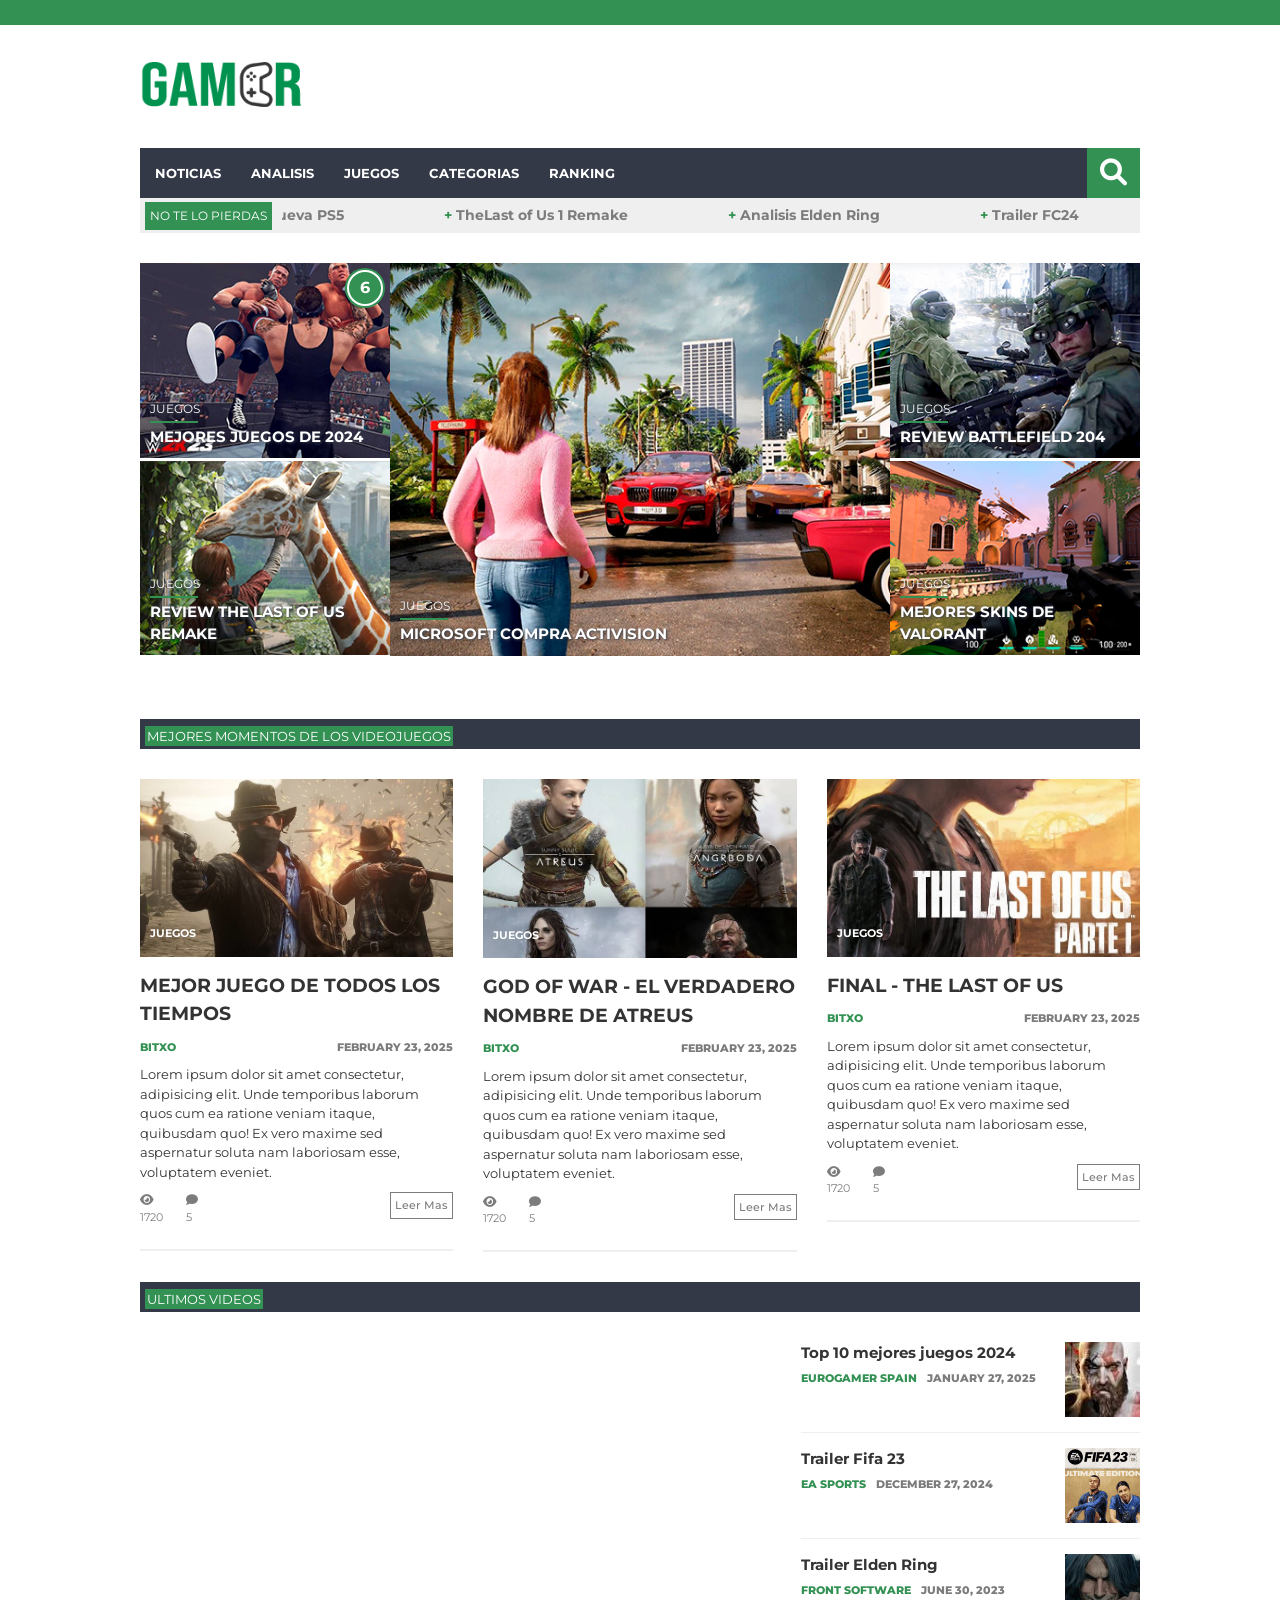
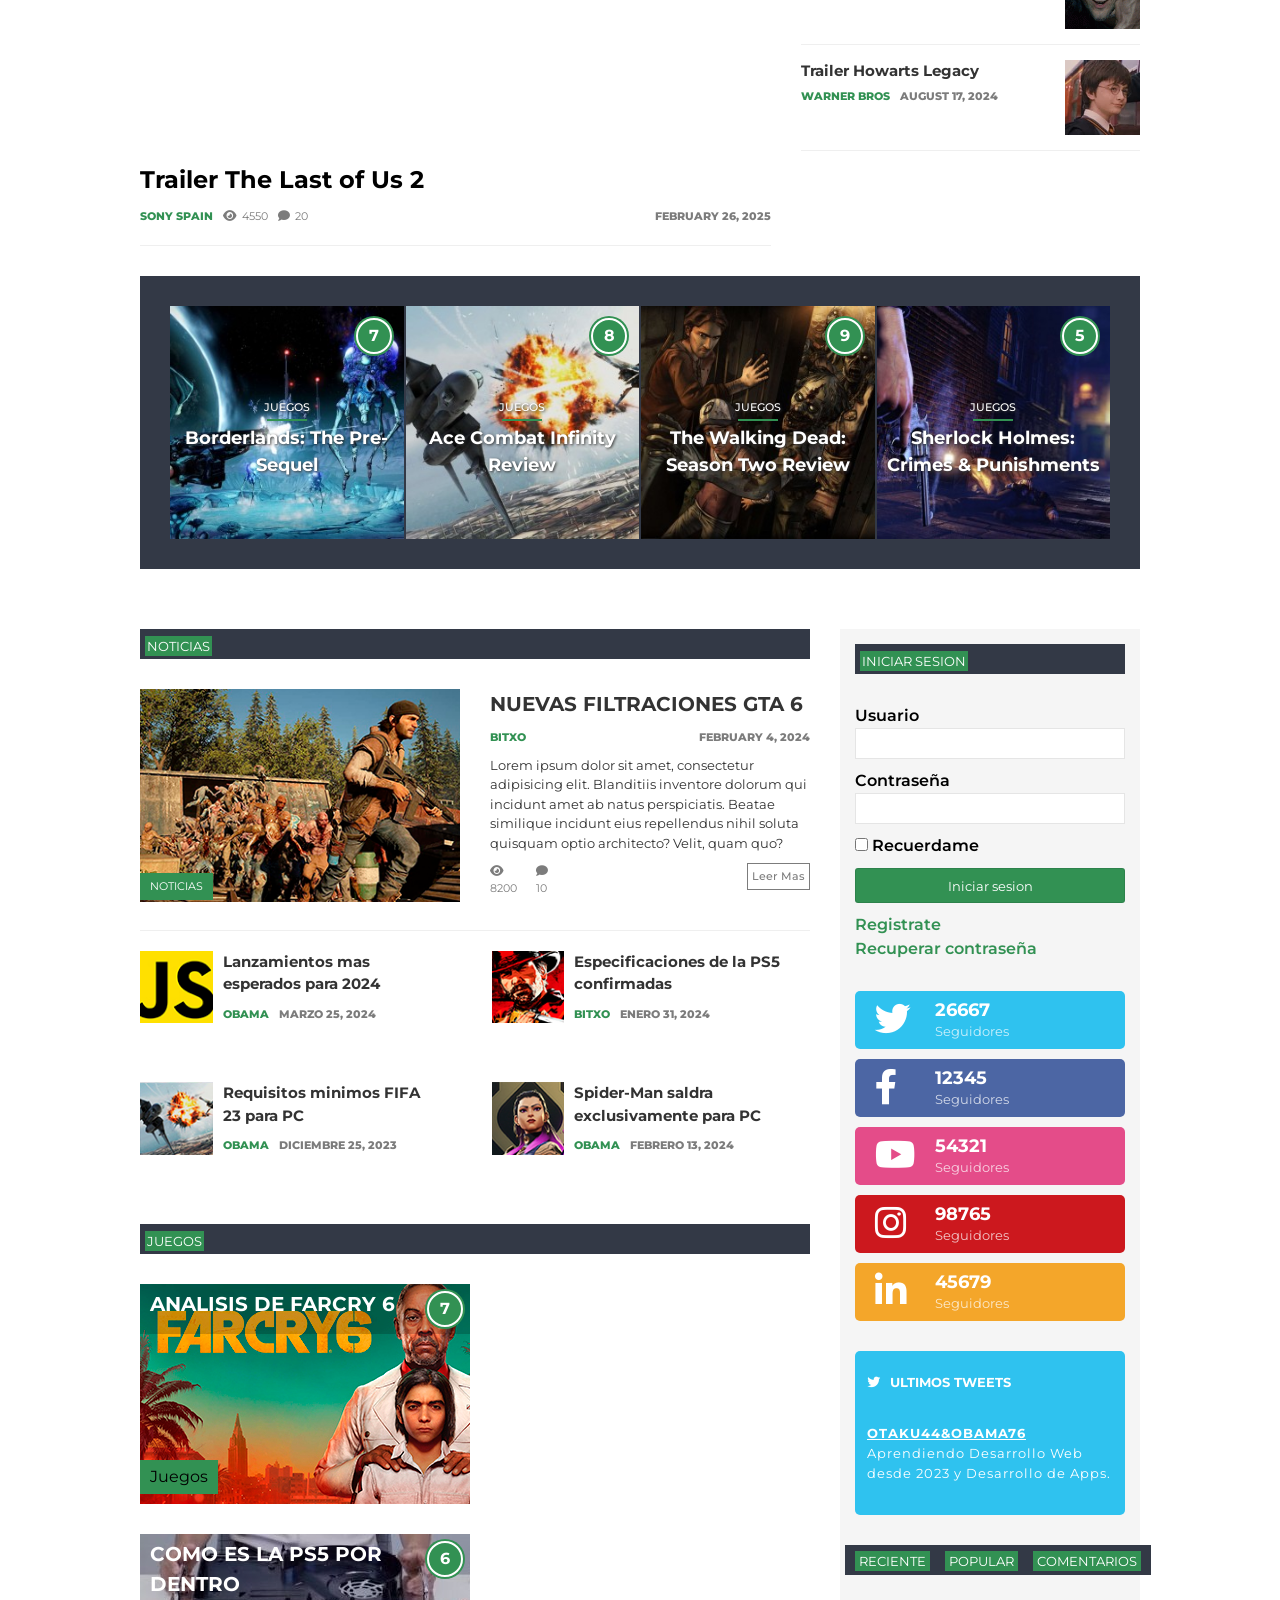
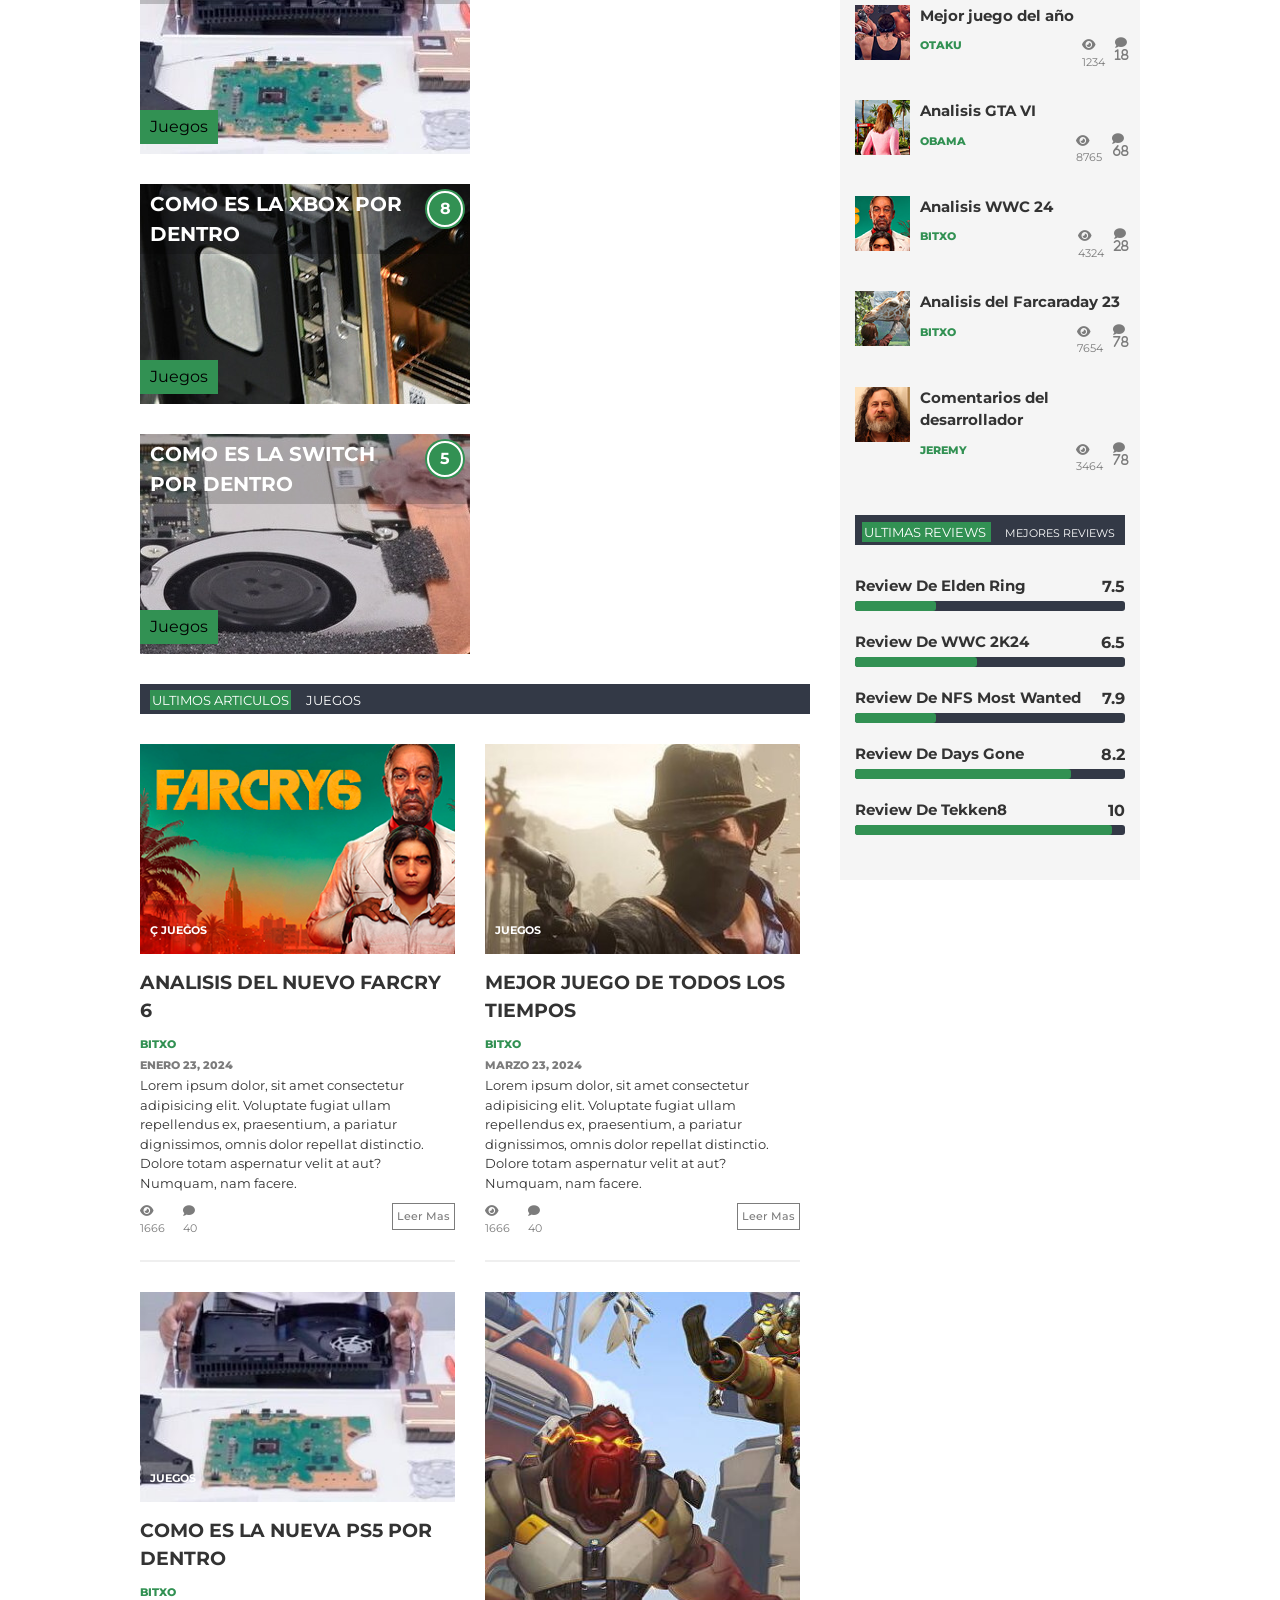
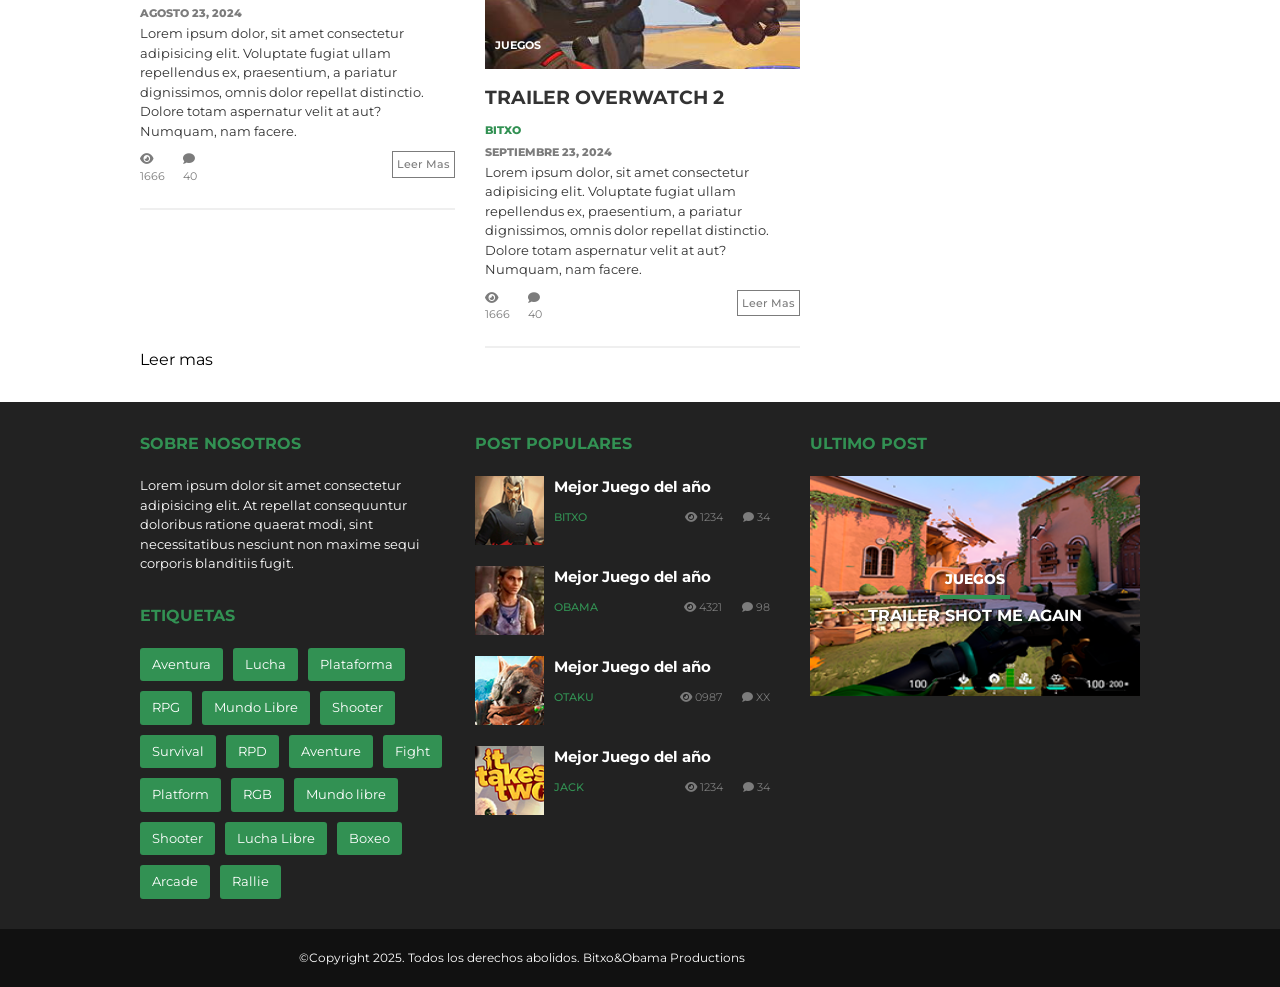
==== index.html @ fcad5d47 "Separados estilos Css por secciones corerspondientes a sus HTML. Falta mejorar Mediaqueries." ====
<!DOCTYPE html>
<html lang="es">

<head>
    <meta charset="UTF-8">
    <meta name="viewport" content="width=device-width, initial-scale=1.0">

    <!-- Carga de fuentes-->
    <link href="./assets/fonts/fontawesome-free-6.1.2-web/css/all.min.css" rel="stylesheet">
    <link href="./assets/fonts/montserrat/montserrat.css" rel="stylesheet">

    <!-- Cargar estilos -->
    <link href="./assets/css/reset.css" rel="stylesheet">
    <link href="./assets/css/styles.css" rel="stylesheet">
    <link href="./assets/css/responsive.css" rel="stylesheet">


    <!-- Cargar scripts JS -->

    <script src="./js/menu.js"></script>
    <script src="/js/header.js"></script>
    <script src="/js/navbar.js"></script>
    <script src="/js/marquesina.js"></script>
    <script src="/js/slider.js"></script>
    <script src="/js/highlights.js"></script>
    <script src="/js/videos.js"></script>
    <script src="/js/carousel_games.js"></script>
    <script src="/js/news.js"></script>
    <script src="/js/aside.js"></script>
    <script src="/js/footer.js"></script>

    <title>Landing-Review_Videogames</title>
</head>

<body>

    <!-- Barra superior decorativa -->
    <div class="decoration-bar"></div>

    <div class="layout">
        <!-- Estructura Principal -->
        <div id="header"></div>
        <!-- Header/Cabecera -->

        <!-- Navbar/Barra navegacion 
            Cuando separamos las secciones en archivos independientes , empeze llevando toda la seccion al fichero independiente,
            quedaba desordenado y los estilos no eran los mismos , por eso dejo la seccion y meto el div que carga el script -->
        <section class="layout__nav">
            <div id="navbar"></div>
        </section>

        <!-- MENU DEPLEGABLE -->
        <!-- Boton para el menu Responsive -->

        <!--Marquesina 
             Con esta seccion no hay problemas , esta todo contenido en un div . -->
        <section class="layout__marquee">
            <h3 class="marquee_header">No te lo pierdas</h3>
            <div id="marquesina"></div>
        </section>


        <!-- Slider 
                     Con esta seccion tambien problemas  al separar en otro archivo , he tenido que meter en un div nuevo los articles , sino quedaban totalmente
                     desordenados, le aplicamos la misma clase que a la seccion para que los estilos sean los mismos . -->
        <section class="layout__slider">
            <div id="slider"></div>
        </section>


        <!-- Highlights/Mejores momentos 
                          Esta seccion tambien va bien , va todo envuelto en un div , solo el header esta fuera del div , pero queda bien-->
        <section class="layout__highlights">
            <div id="highlights"></div>
        </section>

        <!-- Ultimos videos 
                           Esta seccion tampoco tiene problemas de distribucion al separar el contenido en otro archivo -->
        <section class="layout__videos">
            <div id="videos"></div>


            <!--Carousel de juegos  
                                       Todo el contenido esta dentro de una ul , pero parece que no da problemas al separar el html en otro archivo  -->
            <section class="layout__carousel-games">
                <div id="carousel_games"></div>
            </section>
        </section>

        <!-- Contenido principal 
         Dejamos el main para meter el div con el id "news" que llama al news.js , las secciones llevamos a archivo separado
         news.htl -->
        <main class="layout__main">
            <div id="news"></div>
        </main>

        <!-- Aside / Barra lateral -->

        <aside class="layout__aside">
            <div id="aside"></div>

        </aside>
    </div>


    <!--Footer /Pie de pagina  -->
    <!-- <footer class="layout__footer"> -->

    <div id="footer"></div>

</body>

</html>
---- assets/fonts/montserrat/montserrat.css ----
@font-face{
    font-family: 'Montserrat';
    src: url('./Montserrat-VariableFont_wght.ttf') format('truetype');
    font-style: normal;
}

@font-face{
    font-family: 'Montserrat';
    src: url('./Montserrat-Italic-VariableFont_wght.ttf') format('truetype');
    font-style: italic;
}
---- assets/css/styles.css ----
/* Empezamos creando las variables generales para todo el diseño */
:root {
    --color-principal: #fff;
    --color-secondary: #329153;
    --color-bg-navbar: #333946;
    --color-border-list: rgba(255, 255, 255, 0.3);
    --color-hover-sublist-item: rgba(0, 0, 0, 0.05);
    --color-shadow: rgba(0, 0, 0, 0.10);
    --color-bg-marquee: #EEEE;
    --color-text-marquee: #7C7C7C;
    --color-titles: #333333;
    --color-bg-aside: #F5F5F5;
    --color-twitter: #2FC2EF;
    --color-facebook: #4C66A4;
    --color-instagram: #E44C89;
    --color-youtube: #CC181E;
    --color-linkedin: #F4A62A;
    --color-bg-footer: #222222;
    --color-footer-down: #111111;
}

/* Establecemos un tamaño de fuente base para todo el html 1rem = 10px */
html {
    font-size: 10px;
}

/* Cargamos fuente monserrat par todo el body y los estilos generales */
body {
    width: 100%;
    height: 100%;
    font-family: "Montserrat", "Helvetica Neue", Arial, Helvetica, sans-serif;
    font-size: 1.6rem;
    background-color: var(--color-principal);
}

/* Barra superior decorativa*/
.decoration-bar {
    width: 100%;
    min-height: 2.5rem;
    background-color: var(--color-secondary);

}


/* Estructura y Layout */
.layout {
    display: grid;
    /* Establecemos mediante string todas las filas y columnas */
    grid-template-areas:
        "header header"
        "nav nav"
        "marquee marquee"
        "slider slider"
        "high high"
        "videos videos"
        "carousel carousel"
        "main aside"
    ;
    grid-template-columns: 70% 30%;
    width: 55vw;
    min-width: 100rem;
    margin: 0 auto;
}

/* Estilos header Cabecera */
.layout__header {
    grid-area: header;

    width: 100%;
    min-width: 100%;
    padding: 2rem 0;
}

.header__img {
    width: 17rem;
}


/* Estilos navegacion nav */
.layout__nav {
    grid-area: nav;

    position: relative;
    width: 100%;
}

.nav__navbar {
    display: flex;
    position: relative;
    flex-direction: row;
    /* justify-content: space-between; */
    align-items: center;
    min-height: 5rem;
    max-height: 5rem;
    width: 100%;
    color: var(--color-principal);
    background-color: var(--color-bg-navbar);
}

.navbar__list {
    display: flex;
    flex-direction: row;
    align-items: center;
}

.navbar__item {
    padding: 0;
}

.navbar__item:hover {
    background-color: var(--color-secondary);
    border-radius: 10px;
}

.navbar__link {
    font-weight: 700;
    font-size: 1.3rem;
    padding: 1.5rem 1.5rem;
    color: var(--color-principal);
}

.navbar__search {
    /* position: relative; */
    position: absolute;
    right: 0px;
    display: flex;
    height: 100%;
}

.search__input {
    width: 0;
    height: 5rem;
    font-size: 1.6rem;
    background-color: var(--color-secondary);
    color: var(--color-principal);
    outline: none;
    border: none;
    transition: 200ms all ease-out;
}

.search__input::placeholder {
    color: var(--color-principal);
    padding: 0.5rem;
    opacity: 1;
}

.navbar__btn-search,
.navbar__mobile-btn {
    display: flex;
    align-items: center;
    background-color: var(--color-secondary);
    padding: 0.8rem 1.3rem;
    height: 5rem;
}

.navbar__btn-search .fa-solid,
.navbar__mobile-btn .fa-solid {
    cursor: pointer;
    color: var(--color-principal);
    font-size: 2.7rem;
}

/* Estilos Submenus */

.navbar__item:hover .navbar__submenu {
    opacity: 1;
    visibility: visible;
    transition: all 300ms ease-in-out;

}

.navbar__item:hover .submenu__carousel {
    display: block;
}

.navbar__submenu {
    opacity: 0;
    visibility: hidden;
    z-index: 9;
    overflow: hidden;
    position: absolute;
    top: 100%;
    left: 0;
    width: 100%;
    background-color: var(--color-secondary);
    display: flex;
    flex-direction: row;
}

.navbar__submenu-small {
    left: auto;
    width: 20%;
    overflow: visible;
}

.navbar__submenu-small>.navbar__sublist {
    width: 100%;
}

.navbar__sublist {
    display: inline-block;
    padding: 1rem;
    width: 26%;
}

.sublist__item {
    padding: 0.1rem 0;
    position: relative;
    border-bottom: 1px solid var(--color-border-list);
}

.sublist__item:last-child {
    border: none;
}

.sublist__item:hover {
    background-color: var(--color-hover-sublist-item);
}

.sublist__link {
    color: var(--color-principal);
    padding: 0.5rem 1rem;
    font-size: 1.2rem;
    font-weight: 400;
    font-style: normal;
    text-transform: uppercase;
    white-space: nowrap;
}

.sublist__dropdown {
    position: absolute;
    left: 100%;
    top: 0;
    padding: 1rem;
    width: 21rem;
    background-color: var(--color-principal);
    box-shadow: 2px 0px 2px -1px var(--color-shadow);
    visibility: hidden;
    opacity: 0;
    z-index: 9;
}

.sublist__item:hover .sublist__dropdown {
    opacity: 1;
    visibility: visible;
    transition: all 300ms ease-in-out;
}

.dropdown__item {
    border-bottom: 1px solid var(--color-border-list);
}

.dropdown__item:hover {
    background-color: var(--color-hover-sublist-item);
}

.dropdown__item:last-child {
    border: none;

}


.dropdown__link {
    color: var(--color-bg-navbar);
    padding: 0.5rem 1rem;
    font-size: 1.2rem;
    font-weight: 400;
    text-transform: uppercase;
}

/* Estilos carruseles submenus */
.carousel__menu {
    display: flex;
    flex-direction: row;
}

.carousel__item {
    flex-basis: 25%;
    position: relative;
}

.carousel__menu--small>.carousel__item {
    flex-basis: 25%;

}

.carousel__container-img {
    position: relative;
    width: calc(100% + 3.5rem);
    height: 35rem;
    overflow: hidden;
}

.carousel__img {
    height: 100%;
    width: auto;
}

.carousel__container-rating {
    position: absolute;
    bottom: 2rem;
    left: 50%;
    transform: translateX(-50%);
    width: 4.8rem;
    height: 4.8rem;
}

.container-rating__circle,
.rating__circle {
    width: 100%;
    height: 100%;
    padding: 0.2rem;
    border-radius: 3.2rem;
    background-color: var(--color-secondary);
}

.container-rating__border,
.rating__border,
.circle__border {
    width: 100%;
    height: 100%;
    border-radius: 3.2rem;
    border: 2px solid var(--color-principal);
    display: flex;
    justify-content: center;
    align-items: center;
}

.container-rating__mark,
.rating__mark,
.circle__mark {
    font-weight: 700;
    color: var(--color-principal);
}

.carousel__detail {
    position: absolute;
    top: 1.5rem;
    left: 0;
    right: 0;
    padding: 1rem;
    text-align: center;
}

.carousel__title:hover>.carousel__link {
    background-color: var(--color-secondary);
    border-radius: 0.5rem;
    color: rgb(65, 6, 6);
}

.carousel__link {
    color: var(--color-principal);
    font-size: 1.7rem;
    background-color: var(--color-shadow);
    text-shadow: 1px 1px 3px black;
    transition: all 300ms ease;
}



/* Estilos marquesina marquee */
.layout__marquee {
    grid-area: marquee;
    background-color: var(--color-bg-marquee);
    width: 100%;
    height: 3.5rem;
    min-height: 3.5rem;
    padding: 0.5rem;
    margin-bottom: 3rem;
    overflow: hidden;
    display: flex;
    flex-direction: row;
    align-items: center;
}

.marquee__container {
    display: flex;
    overflow: hidden;

}

.marquee_header {
    position: relative;
    z-index: 5;
    font-weight: 400;
    font-size: 1.2rem;
    text-transform: uppercase;
    white-space: nowrap;
    color: var(--color-principal);
    background-color: var(--color-secondary);
    padding: 0.5rem;
    margin-right: 1rem;

}

.marquee__list {
    display: flex;
    flex-direction: row;
    align-items: center;
    gap: 10rem;

}

.marquee__item:first-child {
    margin-left: 10rem;


}




.marquee__title {
    font-size: 1.4rem;
    font-weight: 700;
    font-style: normal;
    white-space: nowrap;

}

.marquee__link {
    color: var(--color-text-marquee);


}

.marquee__link:hover {
    text-decoration: underline;
    color: var(--color-secondary);

}

.marquee__link::before {
    content: "+ ";
    color: var(--color-secondary);

}


/* Estilos Slider */
.layout__slider {
    grid-area: slider;
    width: 100%;
    margin-bottom: 3rem;
    display: grid;
    grid-template-areas: "slider1 slider3 slider3 slider4"
        "slider2 slider3 slider3 slider5";
    row-gap: 0.3rem;
    margin-right: 0;

}

.slider__container--slider1 {
    grid-area: slider1;


}

.slider__container--slider2 {
    grid-area: slider2;


}


.slider__container--slider3 {
    grid-area: slider3;


}


.slider__container--slider4 {
    grid-area: slider4;


}


.slider__container--slider5 {
    grid-area: slider5;


}

.slider__container {
    overflow: hidden;
    position: relative;
    width: 100%;
    height: 100%;

}

.slider__img {
    width: 100%;
    transition: all 300ms ease-in-out;

}

.slider__container:hover .slider__img {
    transform: scale(1.1);


}

.slider__info {
    position: absolute;
    bottom: 0;
    left: 0;
    right: 0;
    padding: 1rem;
    color: var(--color-principal);


}

.slider__category {
    font-weight: 400;
    font-size: 1.2rem;
    text-shadow: 1px 1px 3px var(--color-bg-navbar);

}

.slider__line {
    width: 4.8rem;
    height: 0.2rem;
    margin-top: 0.3rem;
    margin-bottom: 0.3rem;
    background-color: var(--color-secondary);
}



.slider__link-title {
    color: var(--color-principal);
    text-transform: uppercase;
    font-size: 1.5rem;
    text-shadow: 1px 1px 3px var(--color-bg-navbar);

}

.slider__rating {
    position: absolute;
    top: 0.5rem;
    right: 0.5rem;
    width: 4rem;
    height: 4rem;

}











/* Estilos mejores momentos highlights */
.layout__highlights {
    grid-area: high;
    margin-bottom: 3rem;


}

.highlights__posts,
.posts__container {
    width: 100%;
    display: flex;
    flex-direction: row;
    gap: 3rem;
}

.highlights__post,
.posts__post {
    flex-basis: 33%;
    height: 100%;
    border-bottom: 2px solid var(--color-bg-marquee);

}

.highlights__image,
.post__container-image {
    position: relative;
    overflow: hidden;


}

.highlights__img,
.post__img {
    transition: all 300ms ease;


}


.highlights__img:hover,
.post__img:hover {
    transform: scale(1.1);


}

.highlights__category,
.game__category,
.post__container-category {
    position: absolute;
    left: 0;
    bottom: 1rem;
    padding: 0.5rem 1rem;
    text-align: center;
    background-color: var(--color-secondaryy);
    transition: all 300ms;

}

.highlights__category:hover,
.post__container-category:hover {
    background-color: var(--color-bg-navbar);


}

.highlights__name-category,
.post__category {
    display: block;
    font-weight: bold;
    font-size: 1.1rem;
    text-transform: uppercase;
    color: var(--color-principal);
}

.highlights__title,
.post__title {
    font-size: 1.9rem;
    text-transform: uppercase;
    margin-bottom: 1rem;
    margin-top: 1.5rem;
}

.highlights__link,
.post__link {
    color: var(--color-titles);
    transition: all 300ms;

}

.highlights__title:hover>.highlights__link,
.post__title:hover>.post__link {
    color: var(--color-secondary);


}


.highlights__meta {
    width: 100%;
    display: flex;
    flex-direction: row;
    justify-content: space-between;
    margin: 1rem 0;

}

.highlights__author,
.main-video__author,
.video__author,
.main-post__author,
.news__author,
.post__author,
.recent__author {
    font-weight: 800;
    font-size: 1.1rem;
    text-transform: uppercase;
    color: var(--color-secondary);

}

.highlights__date,
.main-video__date,
.video__date,
.main-post__date,
.news__data,
.post__date {
    font-weight: 800;
    text-transform: uppercase;
    font-size: 1.1rem;
    line-height: 1.5;
    color: var(--color-text-marquee);
}

.highlights__description,
.post__description {
    color: var(--color-titles);
    font-size: 1.3rem;
    margin-bottom: 1rem;
}

.highlights__footer-post,
.footer-post__container,
.footer-info__container,
.post__footer-post,
.recent__meta-info {
    display: flex;
    justify-content: space-between;
    margin-bottom: 1rem;
    flex-basis: 21%;
}

.footer-post__container,
.footer-info__container,
.recent__meta-info {
    gap: 1rem;
}

.footer-post__comments,
.footer-post__views,
.main-video__comments,
.main-video__views,
.main-post__views,
.main-post__comments,
.recent__comments,
.recent__views {
    display: inline-block;
    font-weight: 400;
    font-size: 1.1rem;
    color: var(--color-text-marquee);
}

.footer-post__comments>.fa-solid,
.footer-post__views>.fa-solid,
.main-video__comments>.fa-solid,
.main-video__views>.fa-solid,
.main-post__comments>.fa-solid,
.main-post__views>.fa-solid,
.recent__comments>.fa-solid,
.recent__views>.fa-solid {
    margin-right: 0.2rem;
    margin-right: 0.2rem;
    font-size: 1.2rem;

}

.recent__comments>a,
.footer-post__comments>a {
    display: inline;


}

.footer-post__read-more,
.main-post__read-more,
.post__btn-read-more {
    color: var(--color-text-marquee);
    border: 1px solid var(--color-text-marquee);
    font-weight: 500;
    font-size: 1.1rem;
    padding: 0.4rem;
    text-transform: capitalize;
    text-align: center;
    margin-bottom: 2rem;
}

.footer-post__read-more:hover,
.main-post__read-more:hover,
.post__btn-read-more:hover {
    border: 1px solid var(--color-secondary);
    color: var(--color-secondary);

}



/* Estilos sub encabezados */
.news__subheader,
.games__subheader,
.login__subheader,
.posts__subheader,
.recent__subheader,
.videos__subheader,
.highlights__subheader,
.last-reviews__subheader {
    width: 100%;
    height: 3rem;
    margin-bottom: 3rem;
    background-color: var(--color-bg-navbar);
    padding: 0.5rem;

}

.subheader__title,
.news__title,
.list-header__title,
.last-reviews__title,
.last-reviews__link-title,
.list-header__link-title {
    display: inline;
    font-weight: 400;
    font-size: 1.3rem;
    text-transform: uppercase;
    white-space: nowrap;
    padding: 0.2rem;
    color: var(--color-principal);
    background-color: var(--color-secondary);

}




/* Estilos Ultimos videos */
.layout__videos {
    grid-area: videos;
    width: 100%;

}

.videos__container {
    display: flex;
    flex-direction: row;
    gap: 3rem;
}

.videos__main-video {
    flex-basis: 65%;
    padding-bottom: 3rem;

}

.main-video__yt-video {
    width: 100%;
    height: 40rem;
    margin-bottom: 2rem;

}

.main-video__yt-video>iframe {
    width: 100%;
    height: 100%;

}

.main-video__title {
    font-size: 2.4rem;
    margin-bottom: 1rem;

}

.main-video__info {
    display: flex;
    justify-content: space-between;
    padding-bottom: 2rem;
    border-bottom: 1px solid var(--color-bg-marquee);
}

.main-video__info-container {
    display: flex;
    flex-direction: row;
    gap: 1rem;

}

.main-video__info-container a {
    display: inline;


}


.videos__list {
    flex-basis: 35%;


}

.videos__video {
    width: 100%;
    display: flex;
    flex-direction: row;
    justify-content: space-between;
    border-bottom: 1px solid var(--color-bg-marquee);
    padding-bottom: 1.5rem;
    margin-bottom: 1.5rem;

}

.video__details {
    flex-basis: 75%;


}

.video__title {
    font-weight: 700;
    font-size: 1.5rem;
    margin-bottom: 0.5rem;

}

.video__link {
    color: var(--color-titles);
    transition: all 300ms ease;
}

.video__title:hover>.video__link {
    color: var(--color-secondary);


}

.video__info {
    display: flex;
    gap: 1rem;


}

.video__image {
    overflow: hidden;


}


.video__img {
    transition: all 300ms ease;


}

.video__image:hover .video__img {
    transform: scale(1.1);


}



/* Estilos carousel */
.layout__carousel-games {
    grid-area: carousel;
    width: 100%;
    padding: 3rem;
    margin-bottom: 6rem;
    background-color: var(--color-bg-navbar);


}

.carousel-games__list {
    width: 100%;
    display: flex;
    flex-direction: row;
    gap: 0.2rem;

}

.carousel-games__item {
    /* Position relative para luego posicionar los rating dentro */
    position: relative;
    overflow: hidden;

}

.carousel-games__img {
    width: 100%;


}

.carousel-games__rating {
    position: absolute;
    top: 1rem;
    right: 1rem;
    width: 4rem;
    height: 4rem;

}

.carousel-games__info {
    position: absolute;
    top: 40%;
    text-align: center;
    padding: 0 1rem;
    transition: all 300ms;
}

.carousel-games__category {
    display: block;
    font-weight: 500;
    font-size: 1.1rem;
    text-shadow: 1px 1px 3px var(--color-titles);
    color: var(--color-principal);
    transition: all 300ms ease;

}

.carousel-games__category:hover {
    color: var(--color-secondary);


}

.carousel-games__line {
    height: 0.2rem;
    width: 4rem;
    margin: 0.4rem auto;
    background-color: var(--color-secondary);
}

.carousel-games__title {
    font-size: 1.8rem;
    text-shadow: 1px 1px 3px var(--color-titles);

}

.carousel-games__link {
    color: var(--color-principal);
    transition: all 300ms ease;

}

.carousel-games__title:hover .carousel-games__link {
    background-color: var(--color-secondary);
    color: var(--color-titles);

}


/* Estilos contenido principal main */
.layout__main {
    grid-area: main;
    margin-right: 3rem;

}

/* ESTILOS PARA LAS NOTICIAS */
.main__news {
    width: 100%;


}

.news__main-post {
    width: 100%;
    display: flex;
    flex-direction: row;
    gap: 3rem;
    padding-bottom: 2rem;
    margin-bottom: 2rem;
    border-bottom: 1px solid var(--color-bg-marquee);

}

.main-post__image {
    position: relative;
    overflow: hidden;
    flex-basis: 50%;

}

.main-post__info {
    flex-basis: 50%;


}

.main-post__title {
    font-size: 2rem;
    text-transform: uppercase;
    margin-bottom: 1rem;

}

.main-post__link-title {
    color: var(--color-titles);
    transition: all 300ms ease-in-out;

}

.main-post__title:hover .main-post__link-title {
    color: var(--color-secondary);
}



.main-post__img {
    width: 100%;
    height: 100%;
    transition: all 300ms ease-in-out;

}

.main-post__img:hover {
    transform: scale(1.1);
}

.main-post__container-category {
    position: absolute;
    left: 0;
    bottom: 1rem;
    padding: 0.5rem 1rem;
    background-color: var(--color-secondary);
    transition: all 300ms ease-in-out;

}

.main-post__container-category:hover {
    color: var(--color-bg-navbar);


}

.main-post__category {
    display: block;
    font-size: 1.1rem;
    font-weight: 400;
    text-transform: uppercase;
    color: var(--color-principal);


}

.main-post__meta {
    display: flex;
    flex-direction: row;
    justify-content: space-between;
    margin-bottom: 1rem;
}

.main-post__description {
    font-size: 1.3rem;
    color: var(--color-titles);
    margin-bottom: 1rem;
}

.main-post__footer-info {
    display: flex;
    flex-direction: row;
    justify-content: space-between;
}

/* ESTILOS PARA LOS ARTICULOS DE LA SECCION DE NOTICIAS */

.news__list {
    display: flex;
    flex-direction: row;
    /* Ahora se colocan en fila , pero necesitamos que esten dos elementos por fila y para esto aplicamos flex-wrap , que si el flex detecta que estan muy apiñados
    los coloca de la mejor manera posible dandoles espacios:*/
    flex-wrap: wrap;
    gap: 5rem;
    margin-bottom: 6rem;

}

.news__post {
    width: 40rem;
    display: flex;
    gap: 1rem;
    /* Con flex basics conseguimos que se coloquen dos por fila  */
    flex-basis: 45%;
}

.news__image {
    overflow: hidden;
    width: 7.5rem;
    height: 7.5rem;

}

.news__img {
    width: 100%;
    height: 100%;
    transition: all 300ms;
}


.news__image:hover .news__img {
    transform: scale(1.1);

}

.news__detail {
    width: 75%;


}

.news__title-post {
    font-size: 1.5rem;
    margin-bottom: 1rem;

}

.news__link-title {
    color: var(--color-titles);
    transition: all 300ms ease-in-out;

}

.news__link-title:hover {
    color: var(--color-secondary);


}

.news__data {
    display: flex;
    flex-direction: row;
    justify-content: left;
    gap: 1rem;
    margin-bottom: 1rem;
}

/* ESTILOS PARA LA SECCION DE JUEGOS */

.main__games {
    width: 100%;
    margin-bottom: 3rem;

}

.games__container {
    display: flex;
    flex-direction: row;
    flex-wrap: wrap;
    gap: 3rem;

}

.games__game {
    position: relative;
}

.game__container-image {
    width: 100%;
    overflow: hidden;

}

.game__img {
    width: 100%;
    transition: all 300ms ease-in-out;
}

.game__img:hover {
    transform: scale(1.1);
}



.game__container-rating {
    width: 4rem;
    height: 4rem;
    position: absolute;
    top: 0.5rem;
    right: 0.5rem;
    z-index: 9;

}

.game__details {
    width: 100%;
    min-height: 5rem;
    position: absolute;
    top: 0;
    left: 0;
    right: 0;
    padding: 0.5rem 1rem;
    padding-right: 5rem;
    background-color: rgba(0, 0, 0, 0.2);

}

.game__title {
    font-size: 2rem;
    text-transform: uppercase;
}

.game__link-title {
    color: var(--color-principal);
    transition: all 300ms ease-in-out;

}

.game__title:hover .game__link-title {
    text-shadow: 0 0 5px black;


}


.game__category {
    background-color: var(--color-secondary);


}

/* ESTILOS ULTIMOS ARTICULOS */

.main__posts {
    width: 100%;
    margin-bottom: 3rem;

}

.posts__list-header,
.recent__list-header {
    display: flex;
    flex-direction: row;
    gap: 0.5rem;
    margin-top: -0.3rem;

}




.list-header__item {
    color: var(--color-principal);
    font-size: 1.3rem;
    text-transform: uppercase;
    padding: 0.5rem;
    white-space: nowrap;
    font-weight: 400;
}

.posts__container {
    flex-wrap: wrap;
}

.post__details {
    width: 100%;
    height: 100%;
    display: inline-block
}

.posts__post {
    flex-basis: calc(50% - 2rem);
}












/* Estilos barra lateral aside */
.layout__aside {
    grid-area: aside;
    background-color: var(--color-bg-aside);
    padding: 1.5rem;
    height: fit-content;

}

.login__container {
    width: 100%;


}


.login__form {
    width: 100%;


}

.form__container-username,
.form__container-password,
.form__container-remember {
    width: 100%;
    margin: 1rem 0;

}

.form__input {
    width: 100%;
    border: 1px solid rgba(0, 0, 0, 0.10);
    padding: 0.5rem;
}

.form__label {
    font-weight: 600;

}

.form__container-remember .form__label,
.form__container-remember .form__input {
    width: auto;
    display: inline;
}

.form___submit {
    width: 100%;
    height: 3.5rem;
    background-color: var(--color-secondary);
    color: var(--color-principal);
    border: 1px solid rgba(0, 0, 0, 0.10);
    border-radius: 0.3rem;
    padding: 0.7rem;
    font-size: 1.3rem;
    text-align: center;
    font-weight: 400;
    margin-bottom: 1rem;

}

.login__lost-pass,
.login__register {
    display: block;
    color: var(--color-secondary);
    font-weight: 600;
}

/* ESTILOS REDES SOCIALES */
.aside__social {
    width: 100%;
    margin-top: 3rem;
    margin-bottom: 3rem;

}

.social__item {
    position: relative;
    width: 100%;
    padding: 1rem 2rem;
    margin-bottom: 1rem;
    color: var(--color-principal);
    transition: all 300ms ease;
    background-color: var(--color-twitter);
    border-radius: 0.5rem;
}

.social__item:hover {
    padding-left: 1rem;
    margin-top: 0.2rem;
}

.social__link {
    width: 100%;
    display: flex;
    flex-direction: row;
    justify-content: space-between;
    color: var(--color-principal);
}

.social__icon {
    margin-right: 1rem;
}

.social__icon>.fa-brands {
    font-size: 3.6rem;


}

.social__number {
    font-size: 1.8rem;
    line-height: 1;
}

.social__word {
    line-height: 1;
    font-size: 1.3rem;
    opacity: 0.75;
}

.social__followers {
    position: absolute;
    left: 8rem;
}

.social__item--blue {
    background-color: var(--color-twitter);
}

.social__item--dark-blue {
    background-color: var(--color-facebook);
}

.social__item--red {
    background-color: var(--color-youtube);
}

.social__item--yellow {
    background-color: var(--color-linkedin);
}

.social__item--pink {
    background-color: var(--color-instagram);
}

/* ESTILOS ULTIMOS TWEETS */
.aside__tweets {
    background-color: var(--color-twitter);
    color: var(--color-principal);
    font-size: 1.3rem;
    padding: 1.2rem;
    margin-bottom: 3rem;
    border-radius: 0.5rem;
}

.tweets__header {
    display: flex;
    flex-direction: row;
    align-items: center;
    margin-top: 1rem;
    margin-bottom: 3rem;
}

.tweets__header .fa-brands {
    margin-right: 1rem;
}

.tweets__content {
    margin-bottom: 2rem;
    letter-spacing: 1px;
    line-height: 2rem;
}

.tweets__title {
    font-size: 1.3rem;
    text-transform: uppercase;
    display: inline-block;
}

.tweets_name {
    text-transform: uppercase;
    font-weight: bold;
    text-decoration: underline;
}

/* ESTILOS POST RECIENTES */

.aside__recent {
    display: inline-block;
    margin-bottom: 3rem;
}



.recent__subheader {
    position: relative;
    right: 1rem;
}

.recent__list-posts {
    display: flex;
    flex-direction: column;
    gap: 2rem;
}

.recent__item {
    display: flex;
    flex-direction: row;
    gap: 1rem;


}

.recent__container-img {
    width: 7rem;
    height: 7rem;
    overflow: hidden;
}

.recent__img {
    width: 100%;
    transition: all 300ms ease;

}

.recent__img:hover {
    transform: scale(1.1);
}

.recent__detail {
    width: 100%;
}

.recent__title {
    font-size: 1.5rem;
}

.recent__meta-info {
    padding-right: 3rem;
}

.recent__link-title {
    color: var(--color-titles);
    transition: all 300ms ease;
    margin-bottom: 1rem;
    padding-right: 0.5rem;

}

.recent__link-title:hover {
    color: var(--color-secondary);
}

.recent__container-info {
    display: flex;
    flex-direction: row;
    justify-content: space-between;
}

/* SECCION ULTIMAS REVIEWS / ASIDE */

.aside__last-reviews {
    width: 100%;
    margin-bottom: 3rem;


}


.aside__last-reviews .last-reviews__list-header {
    display: flex;
    gap: 0.8rem;


}

.aside__last-reviews .last-reviews__title {
    background: none;
}

.aside__last-reviews .last-reviews__link-title {
    padding-right: 0.5rem;
}

.last-reviews__link-title-right {
    background: none;
    font-size: 1.1rem;
}

.last-reviews__list-reviews {
    display: flex;
    flex-direction: column;
    gap: 2rem;
}

.list-reviews__item {
    width: 100%;
}

.list-reviews__container-title {
    width: 100%;
    display: flex;
    justify-content: space-between;
}

.list-reviews__title {
    text-align: left;
    font-size: 1.5rem;
    text-transform: capitalize;
}

.list-reviews__title-link {
    color: var(--color-titles);
    transition: all 300ms ease-in-out;
}

.list-reviews__title-link:hover {
    color: var(--color-secondary);
}

.list-reviews__mark {
    font-size: 1.6rem;
    font-weight: 700;
    color: var(--color-titles);
}

.list-reviews__progressbar {
    width: 100%;
    height: 1rem;
    background-color: var(--color-bg-navbar);
    margin-top: 0.2rem;
    border-radius: 0.3rem;
}

.list-reviews__bar {
    height: 100%;
    border-radius: 0.3rem;
    background-color: var(--color-secondary);
}

.list-reviews__bar-bar1 {
    width: 30%;
}

.list-reviews__bar-bar2 {
    width: 45%;
}

.list-reviews__bar-bar3 {
    width: 60%;
}

.list-reviews__bar-bar4 {
    width: 80%;
}

.list-reviews__bar-bar5 {
    width: 95%;
}

/* ESTILOS BOTON MAIN */

.post__read-more-btn {
    width: 100%;
    text-align: center;
    border: 1px solid var(--color-bg-navbar);
    font-weight: 500;
    font-size: 1.6rem;
    text-transform: uppercase;
    padding: 0.4rem;
    transition: all 300ms ease-in-out;
}

.post__container-btn:hover {
    background-color: var(--color-secondary);
    color: var(--color-principal);
}

/* ESTILOS FOOTER */

.layout__footer {
    width: 100%;
    background-color: var(--color-bg-footer);
    color: var(--color-principal);
}

.footer__container {
    width: 55%;
    min-width: 100rem;
    margin: 0 auto;
    padding: 3rem 0;
    display: flex;
    flex-direction: row;
    gap: 3rem;
}

.footer__left-container {
    flex-basis: 33%;

}

.footer__about {
    margin-bottom: 3rem;

}

.about__title,
.tags__title,
.footer__title {
    margin-bottom: 2rem;
    color: var(--color-secondary);
    font-weight: 700;
    font-size: 1.6rem;
    text-transform: uppercase;
}

.about__description {
    font-size: 1.3rem;
    color: var(--color-principal);

}

.tags__container {
    width: 100%;
    display: flex;
    flex-direction: row;
    flex-wrap: wrap;
    gap: 1rem;
}

.tags__tag {
    display: inline-block;
    padding: 0.5rem 1rem;
    font-size: 1.3rem;
    color: var(--color-principal);
    background-color: var(--color-secondary);
    border: 2px solid var(--color-secondary);
    border-radius: 0.3rem;
    transition: all 300ms ease;
}

.tags__tag:hover {
    background-color: transparent;
}

.footer__center-container {
    flex-basis: 33%;

}

.footer__list-popular {
    width: 100%;
    display: flex;
    flex-direction: column;
    gap: 2rem;
}

.list-popular__item {
    width: 100%;
    display: flex;
    flex-direction: row;
    gap: 1rem;
}

.list-popular__container-img {
    width: 7rem;
    height: 7rem;
    overflow: hidden;
}

.list-popular__img {
    width: 100%;
    transition: all 300ms ease;

}

.list-popular__img:hover {
    transform: scale(1.1);
}

.list-popular__detail {
    flex-basis: 75%;
}

.list-popular__title {
    font-size: 1.5rem;
    margin-bottom: 1rem;

}

.list-popular__container-info {
    display: flex;
    flex-direction: row;
    justify-content: space-between;

}

.list-popular__author {
    text-transform: uppercase;
    color: var(--color-secondary);
    font-size: 1.1rem;
    font-weight: 500;
}

.list-popular__meta-info {
    display: flex;
    flex-direction: row;
    gap: 1rem;
}
.list-popular__comments,
.list-popular__views {
    font-weight: 400;
    text-transform: uppercase;
    font-size: 1.1rem;
    color: var(--color-text-marquee);
    margin-right: 1rem;

}

.footer__right-container {
    flex-basis: 33%;
}

.footer__fslider {
    position: relative;
    overflow: hidden;
    width: 33rem;
    height: 22rem;
}

.fslider__img {
    width: 100%;
    height: 100%;
    transition: all 300ms ease-in-out;
}

.fslider__img:hover {
    transform: scale(1.1);
}

.fslider__info {
    width: 100%;
    position: absolute;
    top: 40%;
    text-align: center;
    color: var(--color-principal);
    padding: 0 1rem;
}

.fslider__category {
    font-weight: 400;
    font-size: 1.4rem;
    font-weight: 800;
    margin: 0.5rem 0;
    text-transform: uppercase;
}

.fslider__separator {
    display: block;
    width: 7rem;
    height: 0.4rem;
    margin: 0.5rem auto;
    background-color: var(--color-secondary);
}

.fslider__title {
    font-size: 1.6rem;
    line-height: 1.4rem;
    margin-top: 1rem;
    text-transform: uppercase;
    text-shadow: 1px 1px 3px var(--color-footer-down);
}

.footer__description {
    color: var(--color-principal);
    padding: 2rem;
    background-color: var(--color-footer-down);
}

.footer__text {
    width: 55%;
    margin: 0 auto;
    font-size: 1.2rem;
    white-space: nowrap;
}
---- assets/css/responsive.css ----
/* Menu mobile */

.navbar__mobile-btn {
    display: none;
}

.navbar__mobile-list {
    display: none;
}

@media (max-width: 1024px) {

    /* LAYOUT */
    .layout {
        width: 70%;
        min-width: 74rem;
        margin: 0 auto;
        /* modificamos el grid template-areas  */
        grid-template-areas:
            "header header"
            "nav nav"
            "marquee marquee"
            "slider slider"
            "high high"
            "videos videos"
            "carousel carousel"
            "main main"
            "aside aside"
    }

    /* HEADER */
    .layout__header {
        display: flex;
        flex-direction: row;
        justify-content: center;
    }

    /* SECCION  CONTENIDO RECIENTE , MODIFICO PARA QUE QUEDE CENTRADO*/
    .recent__list-header {
        display: flex;
        flex-direction: row;
        justify-content: center;
    }

    .aside__recent {
        display: flex;
        flex-direction: column;
        overflow: hidden;
        justify-content: center;
        align-items: center;
    }


    /* Ocultamos el menu normal por debajo de los 1024px */
    .navbar__list {
        display: none;
    }


    /* MENU MOBILE */

    /* Mostarmos el boton cuando sea menos de 1024px y en los estilos de la navbar , le aplicamos los mismos que al boton search y su icono  */

    .navbar__mobile-btn {
        display: flex;
    }

    /* Mostramos ahora la lista que contiene el menu mobile y le damos estilos */

    .navbar__mobile-list {
        /* OCULTAMO EL MENU PARA LUEGO MOSTRARLO CUANDO CLICKEMOS EL BOTN DE HAMBURGUESA QUE SE MOSTRARA POR DEBALO DE LOS 1024px */
        display: none;
        position: absolute;
        padding: 1.5rem;
        top: 98%;
        width: 100%;
        background-color: var(--color-bg-navbar);
        z-index: 99;
    }

    .mobile-list__item {
        width: 100%;
        padding: 0.5rem 2rem;
        border-bottom: 1px solid var(--color-border-list);
    }

    .mobile-list__container {
        display: flex;
        flex-direction: row;
        /* justify-content: space-between; */
        /* align-items: center; */
    }

    .mobile-list__link {
        display: block;
        width: 85%;
        font-weight: 400;
        line-height: 3rem;
        font-size: 1.3rem;
        text-transform: uppercase;
        color: var(--color-principal);
    }

    .mobile-list__icon {
        cursor: pointer;
    }

    .mobile-list__icon .fa-solid {
        padding-left: 12rem;
        color: var(--color-secondary);
        font-size: 1.6rem;
        font-weight: bold;
    }

    /* SUBMENU MOBILE*/
    /* EL SUBMENU EN PRINCIPIO ESTA OCULTO SE MOSTRARA CON JS CUANDO CLICKEMOS LA FLECHITA */
    .mobile-list__msubmenu {
        display: none;
    }

    .msubmenu__item {
        padding-left: 4rem;
        padding-top: 0.5rem;
        padding-bottom: 0.5rem;

    }

    .msubmenu__link {
        font-weight: 400;
        font-size: 1.3rem;
        line-height: 3rem;
        color: var(--color-principal);
        text-transform: uppercase;
    }


    /* SLIDER */


    .layout__slider {
        grid-area: slider;
        width: 100%;
        margin-bottom: 3rem;
        display: grid;
        grid-template-areas: "slider1 slider3 slider3 slider3"
            "slider2 slider3 slider3 slider3"
            "slider4 slider4 slider5 slider5";

    }


    .slider__container--slider1 {
        width: 100%;
        height: 17rem;
    }

    .slider__container--slider2 {
        width: 100%;
        height: 17rem;
    }

    .slider__container--slider3 {
        width: 100%;
        height: 34rem;
    }

    .slider__container--slider5 {
        width: 100%;
        height: 23.5rem;

    }

    /* HIGHLIGHTS / MEJORES MOMENTOS */

    .highlights__posts {
        width: 100%;
        flex-direction: column;
        flex-wrap: wrap;
    }

    .highlights__post {
        display: flex;
        gap: 1rem;

    }

    .highlights__img {
        transition: all 300ms ease-in-out;
        height: 17rem;
        width: 65rem;
    }

    .highlights__subheader {
        display: flex;
        justify-content: center;
    }

    /* VIDEOS */
    .videos__main-video {
        width: 75%;
    }

    /* CAROUSEL VIDEOS */

    .carousel-games__item-hidden {
        display: none;
    }

    .carousel-games__item {
        flex-basis: 50%;

    }

    /* ASIDE / BARRA LATERAL */

    .layout__aside {
        margin-bottom: 3rem;
    }

    .recent__container {
        width: 100%;
    }

    /* FOOTER */

    .footer__container {
        width: 70%;
        min-width: 70rem;
        flex-direction: column;
    }

    .footer__left-container,
    .footer__center-container,
    .footer__right-container {
        flex-basis: 100%;
    }



    .tags__tag {
        width: 10rem;
        height: 5rem;
        text-align: center;
    }

    .footer__title {
        text-align: center;
    }

    .footer__fslider {
        width: auto;
        height: auto;
    }

}

@media (max-width: 750px) {
    .layout {

        width: 57%;
        min-width: 57rem;
        margin: 0 auto;

    }


    /* SLIDER */


    .layout__slider {
        grid-area: slider;
        width: 100%;
        margin-bottom: 3rem;
        display: grid;
        grid-template-areas: "slider1 slider3 slider3 slider3"
            "slider2 slider3 slider3 slider3"
            "slider4 slider4 slider5 slider5";

    }


    .slider__container--slider1 {
        width: 100%;
        height: 12.8rem;
    }

    .slider__container--slider2 {
        width: 100%;
        height: 11.8rem;
    }

    .slider__container--slider3 {
        width: 100%;
        height: 25rem;
    }

    .slider__container--slider5 {
        width: 100%;
        height: 19.25rem;

    }

    .layout__main {
        padding: 3rem;
        margin-right: 0;
    }

    /* FOOTER */

    .footer__container {
        width: 52%;
        min-width: 52rem;
        flex-direction: column;
        margin-left: 10rem;
    }

    .about__description {
        margin-right: 5rem;
    }

    .footer__right-container {
        margin-right: 5rem;
    }


    .footer__description {
        margin: 1rem;
    }

    .footer__text {
        overflow: hidden;
        text-align: center;

    }

}

@media (max-width: 592px) {
    .layout {
        width: 35%;
        min-width: 35rem;
        margin: 0 auto;
    }

    /* SLIDER */


    .layout__slider {
        grid-area: slider;
        width: 100%;
        margin-bottom: 3rem;
        display: grid;
        grid-template-areas: "slider1 slider1 slider1 slider1"
            "slider2 slider2 slider2 slider2"
            "slider3 slider3 slider3 slider3"
            "slider4 slider4 slider4 slider4";
        column-gap: 0;
        grid-template-columns: 100%;

    }


    .slider__container--slider1 {
        width: 100%;
        height: auto;
    }

    .slider__container--slider2 {
        width: 100%;
        height: auto;
    }

    .slider__container--slider3 {
        width: 100%;
        height: auto;
    }

    .slider__container--slider5 {
        width: 100%;
        height: auto;

    }

    /* MEJORES MOMENTOS */




    .highlights__img {
        display: flex;
        flex-direction: column;
        width: 170rem;
        height: 30rem;
    }

    /* VIDEOS */

    .videos__container {
        flex-direction: column;
        gap: 0;
    }

    .videos__subheader {
        text-align: center;
    }

    .main-video__yt-video {
        width: 35rem;
        height: 20rem;
    }

    .videos__list {
        flex-direction: column;
    }

    .videos__video {
        width: 100%;

    }

    /* Noticias */
    .news__subheader {
        text-align: center;
    }

    .news__main-post {
        flex-direction: column;

    }

    .news__list {
        flex-direction: column;

    }

    .news__detail {
        width: 55%;
    }

    /* JUEGOS */
    .games__subheader {
        text-align: center;
    }

    /* ULTIMOS ARTICULOS /JUEGOS */

    .posts__list-header {
        margin-left: 3rem;
    }

    .posts__container {
        flex-direction: column;
    }
}

@media (max-width: 350px) {
    .layout {
        width: 35%;
        min-width: 35rem;
        margin: 0;
    }

    .footer__container {
        width: 50rem;
        margin: 0;
    }

    .tags__tag {
        padding: 0rem;
        margin: 1rem
    }

}
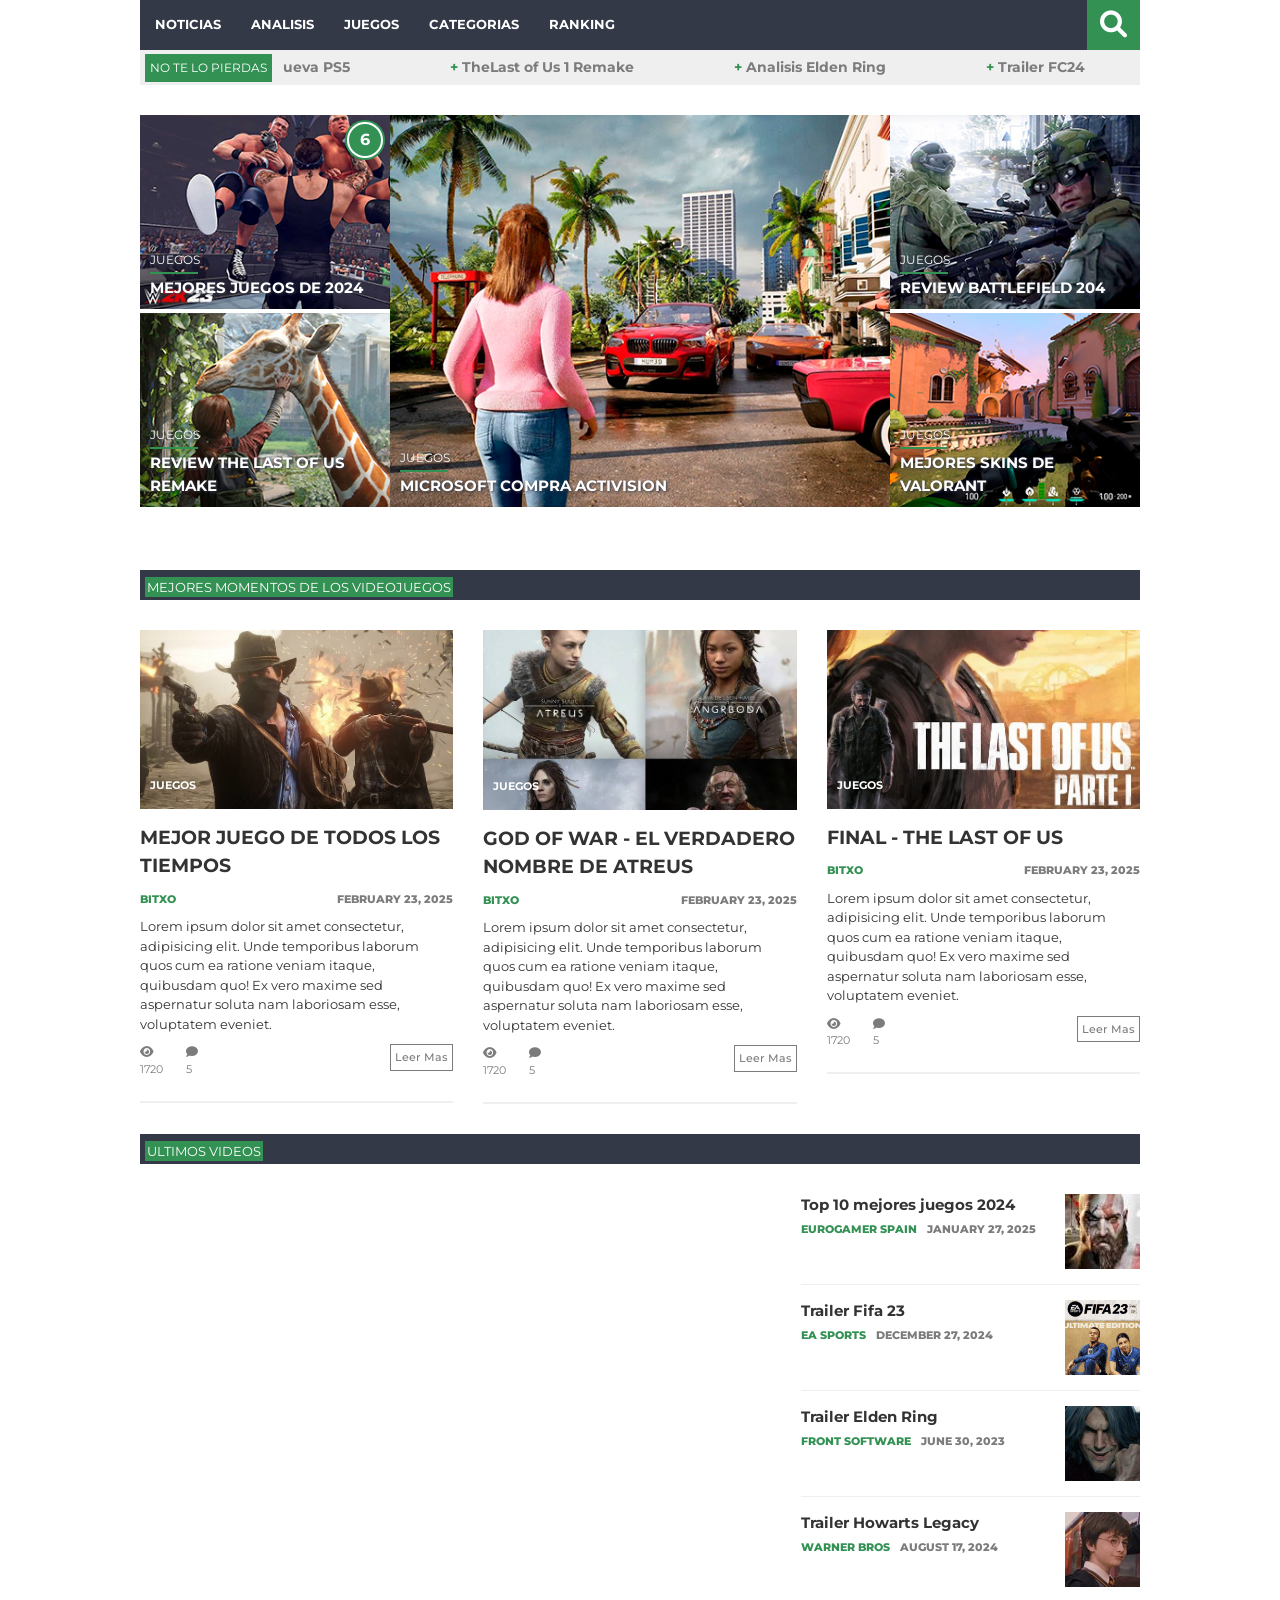
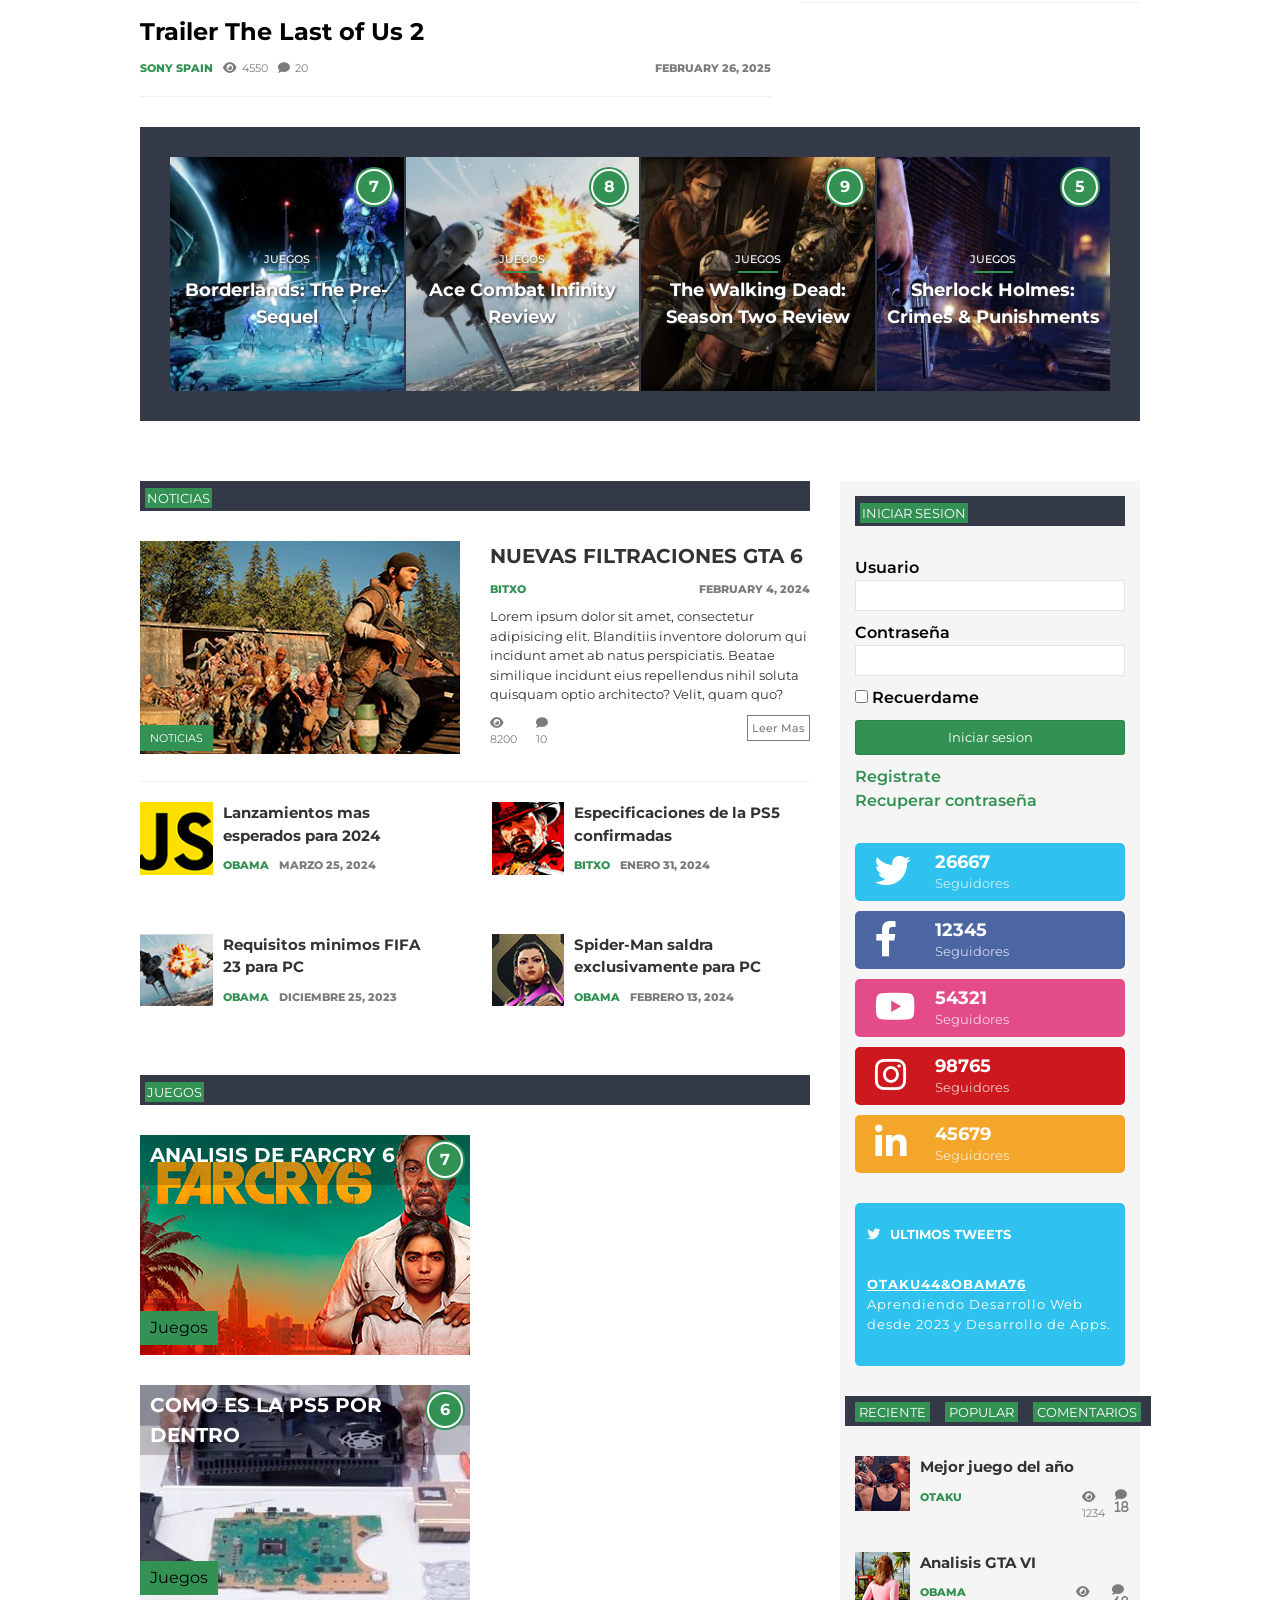
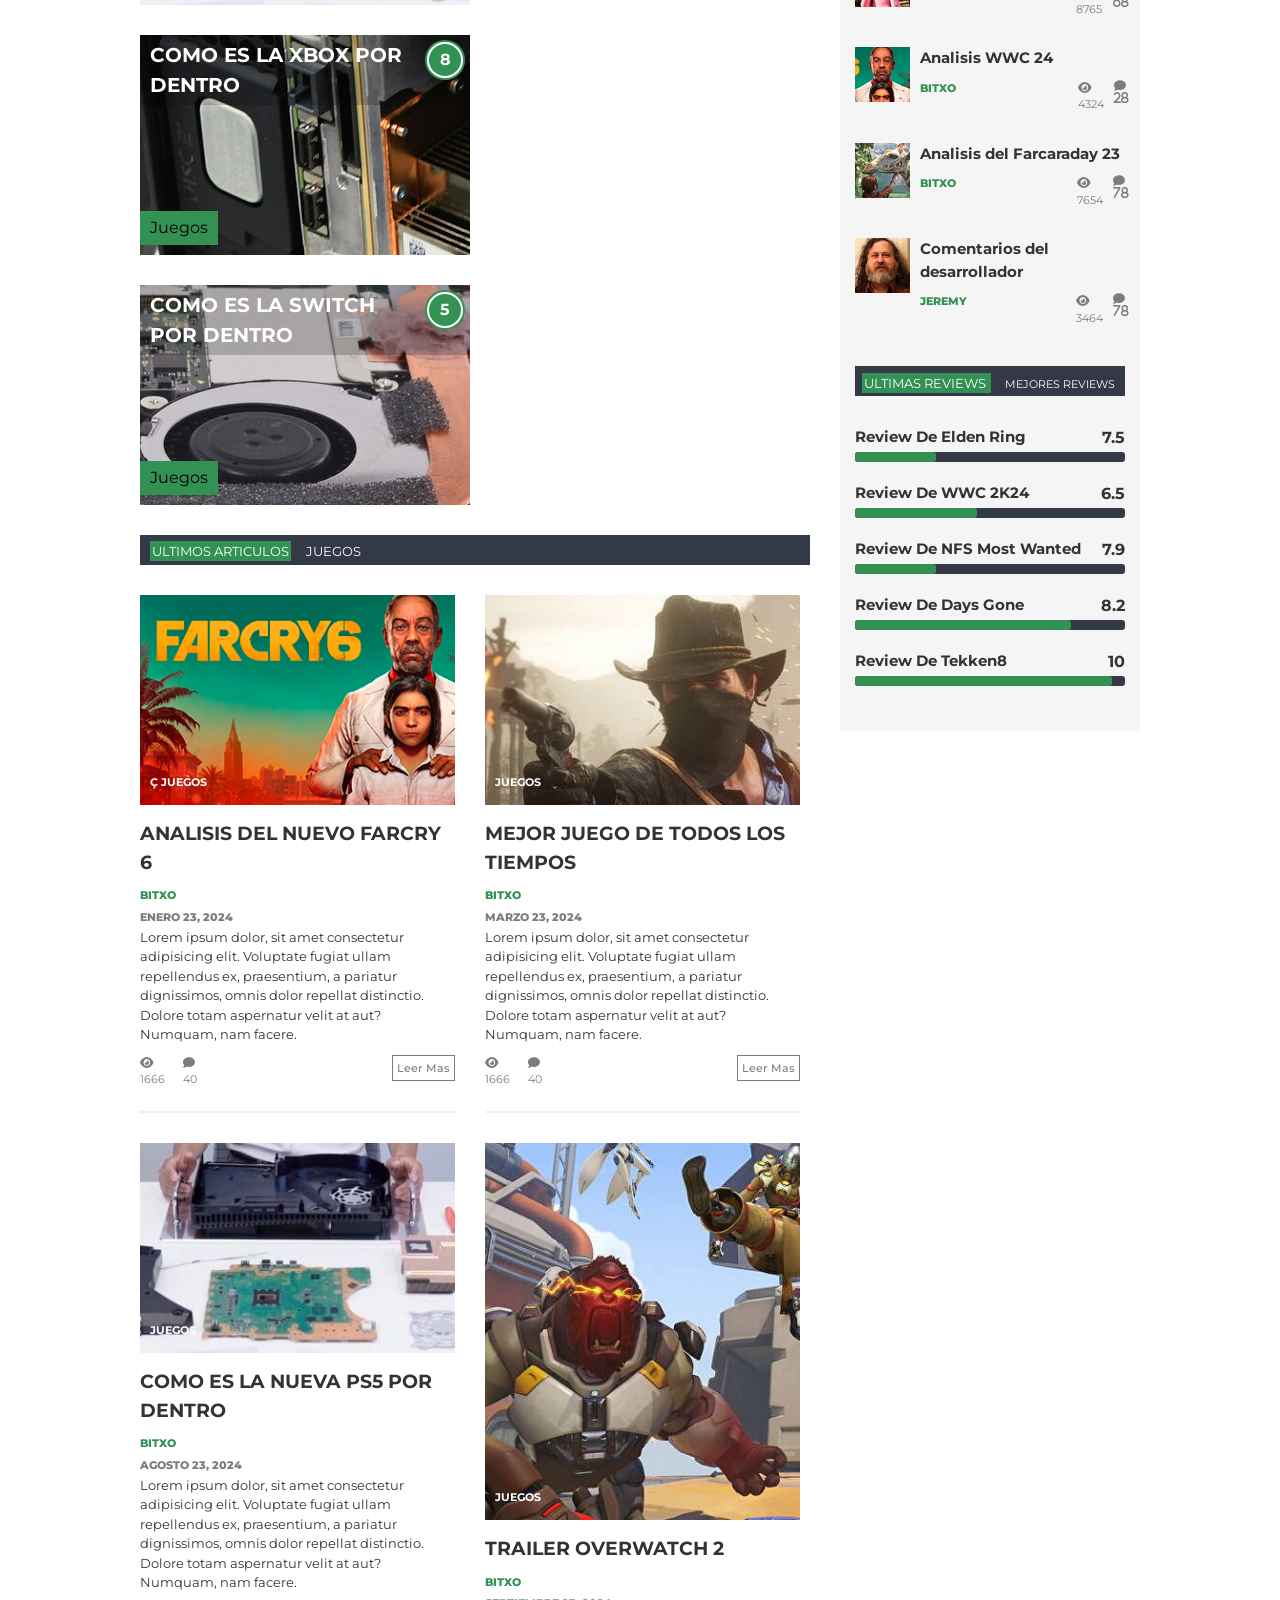
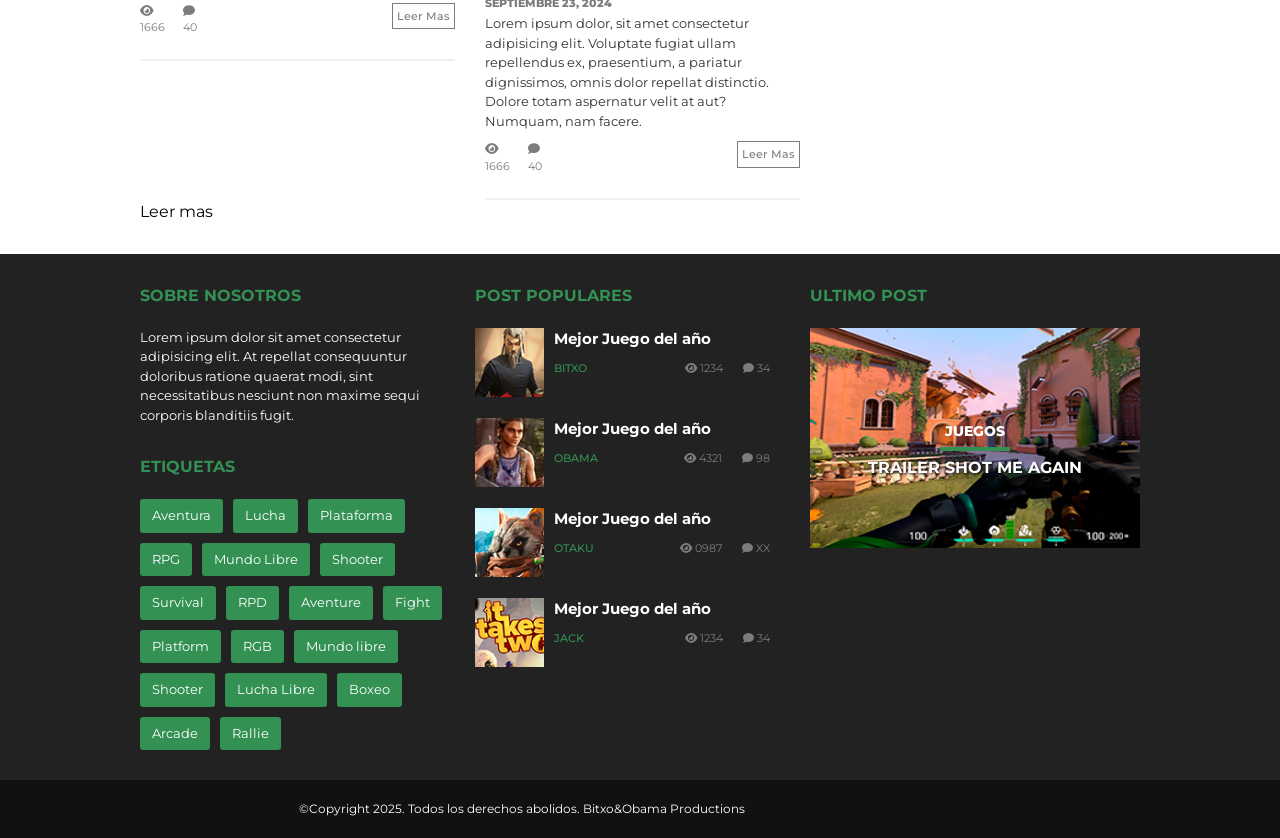
==== commit e32fb6a3: "Muevo la navbar.css , elimino carpeta styles.css y menu.js" ====
--- a/index.html
+++ b/index.html
@@ -10,15 +10,23 @@
     <link href="./assets/fonts/montserrat/montserrat.css" rel="stylesheet">
 
     <!-- Cargar estilos -->
-    <link href="./assets/css/reset.css" rel="stylesheet">
-    <link href="./assets/css/styles.css" rel="stylesheet">
-    <link href="./assets/css/responsive.css" rel="stylesheet">
+    <link href="./styles/reset.css" rel="stylesheet">
+    <link href="./styles/general_styles.css" rel="stylesheet">
+    <link href="./styles/navbar.css" rel="stylesheet">
+    <link href="./styles/responsive.css" rel="stylesheet">
+    <link href="./styles/header.css" rel="stylesheet">
+    <link href="./styles/marquesina.css" rel="stylesheet">
+    <link href="./styles/slider.css" rel="stylesheet">
+    <link href="./styles/highlights.css" rel="stylesheet">
+    <link href="./styles/videos.css" rel="stylesheet">
+    <link href="./styles/carousel_games.css" rel="stylesheet">
+    <link href="./styles/news.css" rel="stylesheet">
+    <link href="./styles/aside.css" rel="stylesheet">
+    <link href="./styles/footer.css" rel="stylesheet">
 
 
     <!-- Cargar scripts JS -->
 
-    <script src="./js/menu.js"></script>
-    <script src="/js/header.js"></script>
     <script src="/js/navbar.js"></script>
     <script src="/js/marquesina.js"></script>
     <script src="/js/slider.js"></script>
--- a/styles/general_styles.css
+++ b/styles/general_styles.css
@@ -0,0 +1,56 @@
+            
+
+/* Empezamos creando las variables generales para todo el diseño */
+:root {
+    --color-principal: #fff;
+    --color-secondary: #329153;
+    --color-bg-navbar: #333946;
+    --color-border-list: rgba(255, 255, 255, 0.3);
+    --color-hover-sublist-item: rgba(0, 0, 0, 0.05);
+    --color-shadow: rgba(0, 0, 0, 0.10);
+    --color-bg-marquee: #EEEE;
+    --color-text-marquee: #7C7C7C;
+    --color-titles: #333333;
+    --color-bg-aside: #F5F5F5;
+    --color-twitter: #2FC2EF;
+    --color-facebook: #4C66A4;
+    --color-instagram: #E44C89;
+    --color-youtube: #CC181E;
+    --color-linkedin: #F4A62A;
+    --color-bg-footer: #222222;
+    --color-footer-down: #111111;
+}
+
+/* Establecemos un tamaño de fuente base para todo el html 1rem = 10px */
+html {
+    font-size: 10px;
+}
+
+/* Cargamos fuente monserrat par todo el body y los estilos generales */
+body {
+    width: 100%;
+    height: 100%;
+    font-family: "Montserrat", "Helvetica Neue", Arial, Helvetica, sans-serif;
+    font-size: 1.6rem;
+    background-color: var(--color-principal);
+}
+
+/* Estructura y Layout */
+.layout {
+    display: grid;
+    /* Establecemos mediante string todas las filas y columnas */
+    grid-template-areas:
+        "header header"
+        "nav nav"
+        "marquee marquee"
+        "slider slider"
+        "high high"
+        "videos videos"
+        "carousel carousel"
+        "main aside"
+    ;
+    grid-template-columns: 70% 30%;
+    width: 55vw;
+    min-width: 100rem;
+    margin: 0 auto;
+}
--- a/styles/navbar.css
+++ b/styles/navbar.css
@@ -0,0 +1,274 @@
+/* Estilos navegacion nav */
+
+.layout__nav {
+    grid-area: nav;
+    position: relative;
+    width: 100%;
+}
+
+.nav__navbar {
+    display: flex;
+    position: relative;
+    flex-direction: row;
+    align-items: center;
+    min-height: 5rem;
+    max-height: 5rem;
+    width: 100%;
+    color: var(--color-principal);
+    background-color: var(--color-bg-navbar);
+}
+
+.navbar__list {
+    display: flex;
+    flex-direction: row;
+    align-items: center;
+}
+
+.navbar__item {
+    padding: 0;
+}
+
+.navbar__item:hover {
+    background-color: var(--color-secondary);
+    border-radius: 10px;
+}
+
+.navbar__link {
+    font-weight: 700;
+    font-size: 1.3rem;
+    padding: 1.5rem 1.5rem;
+    color: var(--color-principal);
+}
+
+.navbar__search {
+    /* position: relative; */
+    position: absolute;
+    right: 0px;
+    display: flex;
+    height: 100%;
+}
+
+.search__input {
+    width: 0;
+    height: 5rem;
+    font-size: 1.6rem;
+    background-color: var(--color-secondary);
+    color: var(--color-principal);
+    outline: none;
+    border: none;
+    transition: 200ms all ease-out;
+}
+
+.search__input::placeholder {
+    color: var(--color-principal);
+    padding: 0.5rem;
+    opacity: 1;
+}
+
+.navbar__btn-search,
+.navbar__mobile-btn {
+    display: flex;
+    align-items: center;
+    background-color: var(--color-secondary);
+    padding: 0.8rem 1.3rem;
+    height: 5rem;
+}
+
+.navbar__btn-search .fa-solid,
+.navbar__mobile-btn .fa-solid {
+    cursor: pointer;
+    color: var(--color-principal);
+    font-size: 2.7rem;
+}
+
+/* Estilos Submenus */
+
+.navbar__item:hover .navbar__submenu {
+    opacity: 1;
+    visibility: visible;
+    transition: all 300ms ease-in-out;
+}
+
+.navbar__item:hover .submenu__carousel {
+    display: block;
+}
+
+.navbar__submenu {
+    opacity: 0;
+    visibility: hidden;
+    z-index: 9;
+    overflow: hidden;
+    position: absolute;
+    top: 100%;
+    left: 0;
+    width: 100%;
+    background-color: var(--color-secondary);
+    display: flex;
+    flex-direction: row;
+}
+
+.navbar__submenu-small {
+    left: auto;
+    width: 20%;
+    overflow: visible;
+}
+
+.navbar__submenu-small>.navbar__sublist {
+    width: 100%;
+}
+
+.navbar__sublist {
+    display: inline-block;
+    padding: 1rem;
+    width: 26%;
+}
+
+.sublist__item {
+    padding: 0.1rem 0;
+    position: relative;
+    border-bottom: 1px solid var(--color-border-list);
+}
+
+.sublist__item:last-child {
+    border: none;
+}
+
+.sublist__item:hover {
+    background-color: var(--color-hover-sublist-item);
+}
+
+.sublist__link {
+    color: var(--color-principal);
+    padding: 0.5rem 1rem;
+    font-size: 1.2rem;
+    font-weight: 400;
+    font-style: normal;
+    text-transform: uppercase;
+    white-space: nowrap;
+}
+
+.sublist__dropdown {
+    position: absolute;
+    left: 100%;
+    top: 0;
+    padding: 1rem;
+    width: 21rem;
+    background-color: var(--color-principal);
+    box-shadow: 2px 0px 2px -1px var(--color-shadow);
+    visibility: hidden;
+    opacity: 0;
+    z-index: 9;
+}
+
+.sublist__item:hover .sublist__dropdown {
+    opacity: 1;
+    visibility: visible;
+    transition: all 300ms ease-in-out;
+}
+
+.dropdown__item {
+    border-bottom: 1px solid var(--color-border-list);
+}
+
+.dropdown__item:hover {
+    background-color: var(--color-hover-sublist-item);
+}
+
+.dropdown__item:last-child {
+    border: none;
+}
+
+.dropdown__link {
+    color: var(--color-bg-navbar);
+    padding: 0.5rem 1rem;
+    font-size: 1.2rem;
+    font-weight: 400;
+    text-transform: uppercase;
+}
+
+/* Estilos carruseles submenus */
+.carousel__menu {
+    display: flex;
+    flex-direction: row;
+}
+
+.carousel__item {
+    flex-basis: 25%;
+    position: relative;
+}
+
+.carousel__menu--small>.carousel__item {
+    flex-basis: 25%;
+}
+
+.carousel__container-img {
+    position: relative;
+    width: calc(100% + 3.5rem);
+    height: 35rem;
+    overflow: hidden;
+}
+
+.carousel__img {
+    height: 100%;
+    width: auto;
+}
+
+.carousel__container-rating {
+    position: absolute;
+    bottom: 2rem;
+    left: 50%;
+    transform: translateX(-50%);
+    width: 4.8rem;
+    height: 4.8rem;
+}
+
+.container-rating__circle,
+.rating__circle {
+    width: 100%;
+    height: 100%;
+    padding: 0.2rem;
+    border-radius: 3.2rem;
+    background-color: var(--color-secondary);
+}
+
+.container-rating__border,
+.rating__border,
+.circle__border {
+    width: 100%;
+    height: 100%;
+    border-radius: 3.2rem;
+    border: 2px solid var(--color-principal);
+    display: flex;
+    justify-content: center;
+    align-items: center;
+}
+
+.container-rating__mark,
+.rating__mark,
+.circle__mark {
+    font-weight: 700;
+    color: var(--color-principal);
+}
+
+.carousel__detail {
+    position: absolute;
+    top: 1.5rem;
+    left: 0;
+    right: 0;
+    padding: 1rem;
+    text-align: center;
+}
+
+.carousel__title:hover>.carousel__link {
+    background-color: var(--color-secondary);
+    border-radius: 0.5rem;
+    color: rgb(65, 6, 6);
+}
+
+.carousel__link {
+    color: var(--color-principal);
+    font-size: 1.7rem;
+    background-color: var(--color-shadow);
+    text-shadow: 1px 1px 3px black;
+    transition: all 300ms ease;
+}
--- a/styles/responsive.css
+++ b/styles/responsive.css
@@ -0,0 +1,473 @@
+/* Menu mobile */
+
+.navbar__mobile-btn {
+    display: none;
+}
+
+.navbar__mobile-list {
+    display: none;
+}
+
+@media (max-width: 1024px) {
+
+    /* LAYOUT */
+    .layout {
+        width: 70%;
+        min-width: 74rem;
+        margin: 0 auto;
+        /* modificamos el grid template-areas  */
+        grid-template-areas:
+            "header header"
+            "nav nav"
+            "marquee marquee"
+            "slider slider"
+            "high high"
+            "videos videos"
+            "carousel carousel"
+            "main main"
+            "aside aside"
+    }
+
+    /* HEADER */
+    .layout__header {
+        display: flex;
+        flex-direction: row;
+        justify-content: center;
+    }
+
+    /* SECCION  CONTENIDO RECIENTE , MODIFICO PARA QUE QUEDE CENTRADO*/
+    .recent__list-header {
+        display: flex;
+        flex-direction: row;
+        justify-content: center;
+    }
+
+    .aside__recent {
+        display: flex;
+        flex-direction: column;
+        overflow: hidden;
+        justify-content: center;
+        align-items: center;
+    }
+
+
+    /* Ocultamos el menu normal por debajo de los 1024px */
+    .navbar__list {
+        display: none;
+    }
+
+
+    /* MENU MOBILE */
+
+    /* Mostarmos el boton cuando sea menos de 1024px y en los estilos de la navbar , le aplicamos los mismos que al boton search y su icono  */
+
+    .navbar__mobile-btn {
+        display: flex;
+    }
+
+    /* Mostramos ahora la lista que contiene el menu mobile y le damos estilos */
+
+    .navbar__mobile-list {
+        /* OCULTAMO EL MENU PARA LUEGO MOSTRARLO CUANDO CLICKEMOS EL BOTN DE HAMBURGUESA QUE SE MOSTRARA POR DEBALO DE LOS 1024px */
+        display: none;
+        position: absolute;
+        padding: 1.5rem;
+        top: 98%;
+        width: 100%;
+        background-color: var(--color-bg-navbar);
+        z-index: 99;
+    }
+
+    .mobile-list__item {
+        width: 100%;
+        padding: 0.5rem 2rem;
+        border-bottom: 1px solid var(--color-border-list);
+    }
+
+    .mobile-list__container {
+        display: flex;
+        flex-direction: row;
+        /* justify-content: space-between; */
+        /* align-items: center; */
+    }
+
+    .mobile-list__link {
+        display: block;
+        width: 85%;
+        font-weight: 400;
+        line-height: 3rem;
+        font-size: 1.3rem;
+        text-transform: uppercase;
+        color: var(--color-principal);
+    }
+
+    .mobile-list__icon {
+        cursor: pointer;
+    }
+
+    .mobile-list__icon .fa-solid {
+        padding-left: 12rem;
+        color: var(--color-secondary);
+        font-size: 1.6rem;
+        font-weight: bold;
+    }
+
+    /* SUBMENU MOBILE*/
+    /* EL SUBMENU EN PRINCIPIO ESTA OCULTO SE MOSTRARA CON JS CUANDO CLICKEMOS LA FLECHITA */
+    .mobile-list__msubmenu {
+        display: none;
+    }
+
+    .msubmenu__item {
+        padding-left: 4rem;
+        padding-top: 0.5rem;
+        padding-bottom: 0.5rem;
+
+    }
+
+    .msubmenu__link {
+        font-weight: 400;
+        font-size: 1.3rem;
+        line-height: 3rem;
+        color: var(--color-principal);
+        text-transform: uppercase;
+    }
+
+
+    /* SLIDER */
+
+
+    .layout__slider {
+        grid-area: slider;
+        width: 100%;
+        margin-bottom: 3rem;
+        display: grid;
+        grid-template-areas: "slider1 slider3 slider3 slider3"
+            "slider2 slider3 slider3 slider3"
+            "slider4 slider4 slider5 slider5";
+
+    }
+
+
+    .slider__container--slider1 {
+        width: 100%;
+        height: 17rem;
+    }
+
+    .slider__container--slider2 {
+        width: 100%;
+        height: 17rem;
+    }
+
+    .slider__container--slider3 {
+        width: 100%;
+        height: 34rem;
+    }
+
+    .slider__container--slider5 {
+        width: 100%;
+        height: 23.5rem;
+
+    }
+
+    /* HIGHLIGHTS / MEJORES MOMENTOS */
+
+    .highlights__posts {
+        width: 100%;
+        flex-direction: column;
+        flex-wrap: wrap;
+    }
+
+    .highlights__post {
+        display: flex;
+        gap: 1rem;
+
+    }
+
+    .highlights__img {
+        transition: all 300ms ease-in-out;
+        height: 17rem;
+        width: 65rem;
+    }
+
+    .highlights__subheader {
+        display: flex;
+        justify-content: center;
+    }
+
+    /* VIDEOS */
+    .videos__main-video {
+        width: 75%;
+    }
+
+    /* CAROUSEL VIDEOS */
+
+    .carousel-games__item-hidden {
+        display: none;
+    }
+
+    .carousel-games__item {
+        flex-basis: 50%;
+
+    }
+
+    /* ASIDE / BARRA LATERAL */
+
+    .layout__aside {
+        margin-bottom: 3rem;
+    }
+
+    .recent__container {
+        width: 100%;
+    }
+
+    /* FOOTER */
+
+    .footer__container {
+        width: 70%;
+        min-width: 70rem;
+        flex-direction: column;
+    }
+
+    .footer__left-container,
+    .footer__center-container,
+    .footer__right-container {
+        flex-basis: 100%;
+    }
+
+
+
+    .tags__tag {
+        width: 10rem;
+        height: 5rem;
+        text-align: center;
+    }
+
+    .footer__title {
+        text-align: center;
+    }
+
+    .footer__fslider {
+        width: auto;
+        height: auto;
+    }
+
+}
+
+@media (max-width: 750px) {
+    .layout {
+
+        width: 57%;
+        min-width: 57rem;
+        margin: 0 auto;
+
+    }
+
+
+    /* SLIDER */
+
+
+    .layout__slider {
+        grid-area: slider;
+        width: 100%;
+        margin-bottom: 3rem;
+        display: grid;
+        grid-template-areas: "slider1 slider3 slider3 slider3"
+            "slider2 slider3 slider3 slider3"
+            "slider4 slider4 slider5 slider5";
+
+    }
+
+
+    .slider__container--slider1 {
+        width: 100%;
+        height: 12.8rem;
+    }
+
+    .slider__container--slider2 {
+        width: 100%;
+        height: 11.8rem;
+    }
+
+    .slider__container--slider3 {
+        width: 100%;
+        height: 25rem;
+    }
+
+    .slider__container--slider5 {
+        width: 100%;
+        height: 19.25rem;
+
+    }
+
+    .layout__main {
+        padding: 3rem;
+        margin-right: 0;
+    }
+
+    /* FOOTER */
+
+    .footer__container {
+        width: 52%;
+        min-width: 52rem;
+        flex-direction: column;
+        margin-left: 10rem;
+    }
+
+    .about__description {
+        margin-right: 5rem;
+    }
+
+    .footer__right-container {
+        margin-right: 5rem;
+    }
+
+
+    .footer__description {
+        margin: 1rem;
+    }
+
+    .footer__text {
+        overflow: hidden;
+        text-align: center;
+
+    }
+
+}
+
+@media (max-width: 592px) {
+    .layout {
+        width: 35%;
+        min-width: 35rem;
+        margin: 0 auto;
+    }
+
+    /* SLIDER */
+
+
+    .layout__slider {
+        grid-area: slider;
+        width: 100%;
+        margin-bottom: 3rem;
+        display: grid;
+        grid-template-areas: "slider1 slider1 slider1 slider1"
+            "slider2 slider2 slider2 slider2"
+            "slider3 slider3 slider3 slider3"
+            "slider4 slider4 slider4 slider4";
+        column-gap: 0;
+        grid-template-columns: 100%;
+
+    }
+
+
+    .slider__container--slider1 {
+        width: 100%;
+        height: auto;
+    }
+
+    .slider__container--slider2 {
+        width: 100%;
+        height: auto;
+    }
+
+    .slider__container--slider3 {
+        width: 100%;
+        height: auto;
+    }
+
+    .slider__container--slider5 {
+        width: 100%;
+        height: auto;
+
+    }
+
+    /* MEJORES MOMENTOS */
+
+
+
+
+    .highlights__img {
+        display: flex;
+        flex-direction: column;
+        width: 170rem;
+        height: 30rem;
+    }
+
+    /* VIDEOS */
+
+    .videos__container {
+        flex-direction: column;
+        gap: 0;
+    }
+
+    .videos__subheader {
+        text-align: center;
+    }
+
+    .main-video__yt-video {
+        width: 35rem;
+        height: 20rem;
+    }
+
+    .videos__list {
+        flex-direction: column;
+    }
+
+    .videos__video {
+        width: 100%;
+
+    }
+
+    /* Noticias */
+    .news__subheader {
+        text-align: center;
+    }
+
+    .news__main-post {
+        flex-direction: column;
+
+    }
+
+    .news__list {
+        flex-direction: column;
+
+    }
+
+    .news__detail {
+        width: 55%;
+    }
+
+    /* JUEGOS */
+    .games__subheader {
+        text-align: center;
+    }
+
+    /* ULTIMOS ARTICULOS /JUEGOS */
+
+    .posts__list-header {
+        margin-left: 3rem;
+    }
+
+    .posts__container {
+        flex-direction: column;
+    }
+}
+
+@media (max-width: 350px) {
+    .layout {
+        width: 35%;
+        min-width: 35rem;
+        margin: 0;
+    }
+
+    .footer__container {
+        width: 50rem;
+        margin: 0;
+    }
+
+    .tags__tag {
+        padding: 0rem;
+        margin: 1rem
+    }
+
+}
--- a/styles/header.css
+++ b/styles/header.css
@@ -0,0 +1,12 @@
+/* Estilos header Cabecera */
+.layout__header {
+    grid-area: header;
+
+    width: 100%;
+    min-width: 100%;
+    padding: 2rem 0;
+}
+
+.header__img {
+    width: 17rem;
+}
--- a/styles/marquesina.css
+++ b/styles/marquesina.css
@@ -0,0 +1,65 @@
+
+/* Estilos marquesina marquee */
+.layout__marquee {
+    grid-area: marquee;
+    background-color: var(--color-bg-marquee);
+    width: 100%;
+    height: 3.5rem;
+    min-height: 3.5rem;
+    padding: 0.5rem;
+    margin-bottom: 3rem;
+    overflow: hidden;
+    display: flex;
+    flex-direction: row;
+    align-items: center;
+}
+
+.marquee__container {
+    display: flex;
+    overflow: hidden;
+}
+
+.marquee_header {
+    position: relative;
+    z-index: 5;
+    font-weight: 400;
+    font-size: 1.2rem;
+    text-transform: uppercase;
+    white-space: nowrap;
+    color: var(--color-principal);
+    background-color: var(--color-secondary);
+    padding: 0.5rem;
+    margin-right: 1rem;
+}
+
+.marquee__list {
+    display: flex;
+    flex-direction: row;
+    align-items: center;
+    gap: 10rem;
+}
+
+.marquee__item:first-child {
+    margin-left: 10rem;
+}
+
+.marquee__title {
+    font-size: 1.4rem;
+    font-weight: 700;
+    font-style: normal;
+    white-space: nowrap;
+}
+
+.marquee__link {
+    color: var(--color-text-marquee);
+}
+
+.marquee__link:hover {
+    text-decoration: underline;
+    color: var(--color-secondary);
+}
+
+.marquee__link::before {
+    content: "+ ";
+    color: var(--color-secondary);
+}
--- a/styles/slider.css
+++ b/styles/slider.css
@@ -0,0 +1,86 @@
+/* Estilos Slider */
+
+.layout__slider {
+    grid-area: slider;
+    width: 100%;
+    margin-bottom: 3rem;
+    display: grid;
+    grid-template-areas: "slider1 slider3 slider3 slider4"
+        "slider2 slider3 slider3 slider5";
+    row-gap: 0.3rem;
+    margin-right: 0;
+}
+
+.slider__container--slider1 {
+    grid-area: slider1;
+}
+
+.slider__container--slider2 {
+    grid-area: slider2;
+}
+
+.slider__container--slider3 {
+    grid-area: slider3;
+}
+
+.slider__container--slider4 {
+    grid-area: slider4;
+}
+
+.slider__container--slider5 {
+    grid-area: slider5;
+}
+
+.slider__container {
+    overflow: hidden;
+    position: relative;
+    width: 100%;
+    height: 100%;
+}
+
+.slider__img {
+    width: 100%;
+    transition: all 300ms ease-in-out;
+}
+
+.slider__container:hover .slider__img {
+    transform: scale(1.1);
+}
+
+.slider__info {
+    position: absolute;
+    bottom: 0;
+    left: 0;
+    right: 0;
+    padding: 1rem;
+    color: var(--color-principal);
+}
+
+.slider__category {
+    font-weight: 400;
+    font-size: 1.2rem;
+    text-shadow: 1px 1px 3px var(--color-bg-navbar);
+}
+
+.slider__line {
+    width: 4.8rem;
+    height: 0.2rem;
+    margin-top: 0.3rem;
+    margin-bottom: 0.3rem;
+    background-color: var(--color-secondary);
+}
+
+.slider__link-title {
+    color: var(--color-principal);
+    text-transform: uppercase;
+    font-size: 1.5rem;
+    text-shadow: 1px 1px 3px var(--color-bg-navbar);
+}
+
+.slider__rating {
+    position: absolute;
+    top: 0.5rem;
+    right: 0.5rem;
+    width: 4rem;
+    height: 4rem;
+}
--- a/styles/highlights.css
+++ b/styles/highlights.css
@@ -0,0 +1,225 @@
+/* Estilos mejores momentos highlights */
+
+.layout__highlights {
+    grid-area: high;
+    margin-bottom: 3rem;
+}
+
+.highlights__posts,
+.posts__container {
+    width: 100%;
+    display: flex;
+    flex-direction: row;
+    gap: 3rem;
+}
+
+.highlights__post,
+.posts__post {
+    flex-basis: 33%;
+    height: 100%;
+    border-bottom: 2px solid var(--color-bg-marquee);
+}
+
+.highlights__image,
+.post__container-image {
+    position: relative;
+    overflow: hidden;
+}
+
+.highlights__img,
+.post__img {
+    transition: all 300ms ease;
+}
+
+.highlights__img:hover,
+.post__img:hover {
+    transform: scale(1.1);
+}
+
+.highlights__category,
+.game__category,
+.post__container-category {
+    position: absolute;
+    left: 0;
+    bottom: 1rem;
+    padding: 0.5rem 1rem;
+    text-align: center;
+    background-color: var(--color-secondaryy);
+    transition: all 300ms;
+}
+
+.highlights__category:hover,
+.post__container-category:hover {
+    background-color: var(--color-bg-navbar);
+}
+
+.highlights__name-category,
+.post__category {
+    display: block;
+    font-weight: bold;
+    font-size: 1.1rem;
+    text-transform: uppercase;
+    color: var(--color-principal);
+}
+
+.highlights__title,
+.post__title {
+    font-size: 1.9rem;
+    text-transform: uppercase;
+    margin-bottom: 1rem;
+    margin-top: 1.5rem;
+}
+
+.highlights__link,
+.post__link {
+    color: var(--color-titles);
+    transition: all 300ms;
+}
+
+.highlights__title:hover>.highlights__link,
+.post__title:hover>.post__link {
+    color: var(--color-secondary);
+}
+
+.highlights__meta {
+    width: 100%;
+    display: flex;
+    flex-direction: row;
+    justify-content: space-between;
+    margin: 1rem 0;
+}
+
+.highlights__author,
+.main-video__author,
+.video__author,
+.main-post__author,
+.news__author,
+.post__author,
+.recent__author {
+    font-weight: 800;
+    font-size: 1.1rem;
+    text-transform: uppercase;
+    color: var(--color-secondary);
+}
+
+.highlights__date,
+.main-video__date,
+.video__date,
+.main-post__date,
+.news__data,
+.post__date {
+    font-weight: 800;
+    text-transform: uppercase;
+    font-size: 1.1rem;
+    line-height: 1.5;
+    color: var(--color-text-marquee);
+}
+
+.highlights__description,
+.post__description {
+    color: var(--color-titles);
+    font-size: 1.3rem;
+    margin-bottom: 1rem;
+}
+
+.highlights__footer-post,
+.footer-post__container,
+.footer-info__container,
+.post__footer-post,
+.recent__meta-info {
+    display: flex;
+    justify-content: space-between;
+    margin-bottom: 1rem;
+    flex-basis: 21%;
+}
+
+.footer-post__container,
+.footer-info__container,
+.recent__meta-info {
+    gap: 1rem;
+}
+
+.footer-post__comments,
+.footer-post__views,
+.main-video__comments,
+.main-video__views,
+.main-post__views,
+.main-post__comments,
+.recent__comments,
+.recent__views {
+    display: inline-block;
+    font-weight: 400;
+    font-size: 1.1rem;
+    color: var(--color-text-marquee);
+}
+
+.footer-post__comments>.fa-solid,
+.footer-post__views>.fa-solid,
+.main-video__comments>.fa-solid,
+.main-video__views>.fa-solid,
+.main-post__comments>.fa-solid,
+.main-post__views>.fa-solid,
+.recent__comments>.fa-solid,
+.recent__views>.fa-solid {
+    margin-right: 0.2rem;
+    margin-right: 0.2rem;
+    font-size: 1.2rem;
+}
+
+.recent__comments>a,
+.footer-post__comments>a {
+    display: inline;
+}
+
+.footer-post__read-more,
+.main-post__read-more,
+.post__btn-read-more {
+    color: var(--color-text-marquee);
+    border: 1px solid var(--color-text-marquee);
+    font-weight: 500;
+    font-size: 1.1rem;
+    padding: 0.4rem;
+    text-transform: capitalize;
+    text-align: center;
+    margin-bottom: 2rem;
+}
+
+.footer-post__read-more:hover,
+.main-post__read-more:hover,
+.post__btn-read-more:hover {
+    border: 1px solid var(--color-secondary);
+    color: var(--color-secondary);
+}
+
+/* Estilos sub encabezados */
+.news__subheader,
+.games__subheader,
+.login__subheader,
+.posts__subheader,
+.recent__subheader,
+.videos__subheader,
+.highlights__subheader,
+.last-reviews__subheader {
+    width: 100%;
+    height: 3rem;
+    margin-bottom: 3rem;
+    background-color: var(--color-bg-navbar);
+    padding: 0.5rem;
+}
+
+.subheader__title,
+.news__title,
+.list-header__title,
+.last-reviews__title,
+.last-reviews__link-title,
+.list-header__link-title {
+    display: inline;
+    font-weight: 400;
+    font-size: 1.3rem;
+    text-transform: uppercase;
+    white-space: nowrap;
+    padding: 0.2rem;
+    color: var(--color-principal);
+    background-color: var(--color-secondary);
+}
+
--- a/styles/videos.css
+++ b/styles/videos.css
@@ -0,0 +1,100 @@
+/* Estilos Ultimos videos */
+.layout__videos {
+    grid-area: videos;
+    width: 100%;
+}
+
+.videos__container {
+    display: flex;
+    flex-direction: row;
+    gap: 3rem;
+}
+
+.videos__main-video {
+    flex-basis: 65%;
+    padding-bottom: 3rem;
+}
+
+.main-video__yt-video {
+    width: 100%;
+    height: 40rem;
+    margin-bottom: 2rem;
+}
+
+.main-video__yt-video>iframe {
+    width: 100%;
+    height: 100%;
+}
+
+.main-video__title {
+    font-size: 2.4rem;
+    margin-bottom: 1rem;
+}
+
+.main-video__info {
+    display: flex;
+    justify-content: space-between;
+    padding-bottom: 2rem;
+    border-bottom: 1px solid var(--color-bg-marquee);
+}
+
+.main-video__info-container {
+    display: flex;
+    flex-direction: row;
+    gap: 1rem;
+}
+
+.main-video__info-container a {
+    display: inline;
+}
+
+.videos__list {
+    flex-basis: 35%;
+}
+
+.videos__video {
+    width: 100%;
+    display: flex;
+    flex-direction: row;
+    justify-content: space-between;
+    border-bottom: 1px solid var(--color-bg-marquee);
+    padding-bottom: 1.5rem;
+    margin-bottom: 1.5rem;
+}
+
+.video__details {
+    flex-basis: 75%;
+}
+
+.video__title {
+    font-weight: 700;
+    font-size: 1.5rem;
+    margin-bottom: 0.5rem;
+}
+
+.video__link {
+    color: var(--color-titles);
+    transition: all 300ms ease;
+}
+
+.video__title:hover>.video__link {
+    color: var(--color-secondary);
+}
+
+.video__info {
+    display: flex;
+    gap: 1rem;
+}
+
+.video__image {
+    overflow: hidden;
+}
+
+.video__img {
+    transition: all 300ms ease;
+}
+
+.video__image:hover .video__img {
+    transform: scale(1.1);
+}
+
--- a/styles/carousel_games.css
+++ b/styles/carousel_games.css
@@ -0,0 +1,76 @@
+/* Estilos carousel */
+.layout__carousel-games {
+    grid-area: carousel;
+    width: 100%;
+    padding: 3rem;
+    margin-bottom: 6rem;
+    background-color: var(--color-bg-navbar);
+}
+
+.carousel-games__list {
+    width: 100%;
+    display: flex;
+    flex-direction: row;
+    gap: 0.2rem;
+}
+
+.carousel-games__item {
+    /* Position relative para luego posicionar los rating dentro */
+    position: relative;
+    overflow: hidden;
+}
+
+.carousel-games__img {
+    width: 100%;
+}
+
+.carousel-games__rating {
+    position: absolute;
+    top: 1rem;
+    right: 1rem;
+    width: 4rem;
+    height: 4rem;
+}
+
+.carousel-games__info {
+    position: absolute;
+    top: 40%;
+    text-align: center;
+    padding: 0 1rem;
+    transition: all 300ms;
+}
+
+.carousel-games__category {
+    display: block;
+    font-weight: 500;
+    font-size: 1.1rem;
+    text-shadow: 1px 1px 3px var(--color-titles);
+    color: var(--color-principal);
+    transition: all 300ms ease;
+}
+
+.carousel-games__category:hover {
+    color: var(--color-secondary);
+}
+
+.carousel-games__line {
+    height: 0.2rem;
+    width: 4rem;
+    margin: 0.4rem auto;
+    background-color: var(--color-secondary);
+}
+
+.carousel-games__title {
+    font-size: 1.8rem;
+    text-shadow: 1px 1px 3px var(--color-titles);
+}
+
+.carousel-games__link {
+    color: var(--color-principal);
+    transition: all 300ms ease;
+}
+
+.carousel-games__title:hover .carousel-games__link {
+    background-color: var(--color-secondary);
+    color: var(--color-titles);
+}
--- a/styles/news.css
+++ b/styles/news.css
@@ -0,0 +1,282 @@
+/* ESTILOS MAIN / CONTENIDO PRINCIPAL */
+.layout__main {
+    grid-area: main;
+    margin-right: 3rem;
+}
+
+/* ESTILOS PARA LAS NOTICIAS */
+.main__news {
+    width: 100%;
+}
+
+.news__main-post {
+    width: 100%;
+    display: flex;
+    flex-direction: row;
+    gap: 3rem;
+    padding-bottom: 2rem;
+    margin-bottom: 2rem;
+    border-bottom: 1px solid var(--color-bg-marquee);
+}
+
+.main-post__image {
+    position: relative;
+    overflow: hidden;
+    flex-basis: 50%;
+}
+
+.main-post__info {
+    flex-basis: 50%;
+}
+
+.main-post__title {
+    font-size: 2rem;
+    text-transform: uppercase;
+    margin-bottom: 1rem;
+}
+
+.main-post__link-title {
+    color: var(--color-titles);
+    transition: all 300ms ease-in-out;
+}
+
+.main-post__title:hover .main-post__link-title {
+    color: var(--color-secondary);
+}
+
+.main-post__img {
+    width: 100%;
+    height: 100%;
+    transition: all 300ms ease-in-out;
+}
+
+.main-post__img:hover {
+    transform: scale(1.1);
+}
+
+.main-post__container-category {
+    position: absolute;
+    left: 0;
+    bottom: 1rem;
+    padding: 0.5rem 1rem;
+    background-color: var(--color-secondary);
+    transition: all 300ms ease-in-out;
+}
+
+.main-post__container-category:hover {
+    color: var(--color-bg-navbar);
+}
+
+.main-post__category {
+    display: block;
+    font-size: 1.1rem;
+    font-weight: 400;
+    text-transform: uppercase;
+    color: var(--color-principal);
+}
+
+.main-post__meta {
+    display: flex;
+    flex-direction: row;
+    justify-content: space-between;
+    margin-bottom: 1rem;
+}
+
+.main-post__description {
+    font-size: 1.3rem;
+    color: var(--color-titles);
+    margin-bottom: 1rem;
+}
+
+.main-post__footer-info {
+    display: flex;
+    flex-direction: row;
+    justify-content: space-between;
+}
+
+/* ESTILOS PARA LOS ARTICULOS DE LA SECCION DE NOTICIAS */
+.news__list {
+    display: flex;
+    flex-direction: row;
+    /* Ahora se colocan en fila , pero necesitamos que esten dos elementos por fila y para esto aplicamos flex-wrap,
+    que si el flex detecta que estan muy apiñados
+    los coloca de la mejor manera posible dandoles espacios:*/
+    flex-wrap: wrap;
+    gap: 5rem;
+    margin-bottom: 6rem;
+}
+
+.news__post {
+    width: 40rem;
+    display: flex;
+    gap: 1rem;
+    /* Con flex basics conseguimos que se coloquen dos por fila  */
+    flex-basis: 45%;
+}
+
+.news__image {
+    overflow: hidden;
+    width: 7.5rem;
+    height: 7.5rem;
+}
+
+.news__img {
+    width: 100%;
+    height: 100%;
+    transition: all 300ms;
+}
+
+.news__image:hover .news__img {
+    transform: scale(1.1);
+}
+
+.news__detail {
+    width: 75%;
+}
+
+.news__title-post {
+    font-size: 1.5rem;
+    margin-bottom: 1rem;
+}
+
+.news__link-title {
+    color: var(--color-titles);
+    transition: all 300ms ease-in-out;
+}
+
+.news__link-title:hover {
+    color: var(--color-secondary);
+}
+
+.news__data {
+    display: flex;
+    flex-direction: row;
+    justify-content: left;
+    gap: 1rem;
+    margin-bottom: 1rem;
+}
+
+/* ESTILOS PARA LA SECCION DE JUEGOS */
+.main__games {
+    width: 100%;
+    margin-bottom: 3rem;
+}
+
+.games__container {
+    display: flex;
+    flex-direction: row;
+    flex-wrap: wrap;
+    gap: 3rem;
+}
+
+.games__game {
+    position: relative;
+}
+
+.game__container-image {
+    width: 100%;
+    overflow: hidden;
+}
+
+.game__img {
+    width: 100%;
+    transition: all 300ms ease-in-out;
+}
+
+.game__img:hover {
+    transform: scale(1.1);
+}
+
+.game__container-rating {
+    width: 4rem;
+    height: 4rem;
+    position: absolute;
+    top: 0.5rem;
+    right: 0.5rem;
+    z-index: 9;
+}
+
+.game__details {
+    width: 100%;
+    min-height: 5rem;
+    position: absolute;
+    top: 0;
+    left: 0;
+    right: 0;
+    padding: 0.5rem 1rem;
+    padding-right: 5rem;
+    background-color: rgba(0, 0, 0, 0.2);
+}
+
+.game__title {
+    font-size: 2rem;
+    text-transform: uppercase;
+}
+
+.game__link-title {
+    color: var(--color-principal);
+    transition: all 300ms ease-in-out;
+}
+
+.game__title:hover .game__link-title {
+    text-shadow: 0 0 5px black;
+}
+
+.game__category {
+    background-color: var(--color-secondary);
+}
+
+/* ESTILOS ULTIMOS ARTICULOS */
+.main__posts {
+    width: 100%;
+    margin-bottom: 3rem;
+}
+
+.posts__list-header,
+.recent__list-header {
+    display: flex;
+    flex-direction: row;
+    gap: 0.5rem;
+    margin-top: -0.3rem;
+}
+
+.list-header__item {
+    color: var(--color-principal);
+    font-size: 1.3rem;
+    text-transform: uppercase;
+    padding: 0.5rem;
+    white-space: nowrap;
+    font-weight: 400;
+}
+
+.posts__container {
+    flex-wrap: wrap;
+}
+
+.post__details {
+    width: 100%;
+    height: 100%;
+    display: inline-block
+}
+
+.posts__post {
+    flex-basis: calc(50% - 2rem);
+}
+
+/* ESTILOS BOTON MAIN */
+
+.post__read-more-btn {
+    width: 100%;
+    text-align: center;
+    border: 1px solid var(--color-bg-navbar);
+    font-weight: 500;
+    font-size: 1.6rem;
+    text-transform: uppercase;
+    padding: 0.4rem;
+    transition: all 300ms ease-in-out;
+}
+
+.post__container-btn:hover {
+    background-color: var(--color-secondary);
+    color: var(--color-principal);
+}
--- a/styles/aside.css
+++ b/styles/aside.css
@@ -0,0 +1,360 @@
+/* ESTILOS ASIDE / BARRA LATERAL */
+.layout__aside {
+    grid-area: aside;
+    background-color: var(--color-bg-aside);
+    padding: 1.5rem;
+    height: fit-content;
+}
+
+.login__container {
+    width: 100%;
+}
+
+.login__form {
+    width: 100%;
+}
+
+.form__container-username,
+.form__container-password,
+.form__container-remember {
+    width: 100%;
+    margin: 1rem 0;
+}
+
+.form__input {
+    width: 100%;
+    border: 1px solid rgba(0, 0, 0, 0.10);
+    padding: 0.5rem;
+}
+
+.form__label {
+    font-weight: 600;
+}
+
+.form__container-remember .form__label,
+.form__container-remember .form__input {
+    width: auto;
+    display: inline;
+}
+
+.form___submit {
+    width: 100%;
+    height: 3.5rem;
+    background-color: var(--color-secondary);
+    color: var(--color-principal);
+    border: 1px solid rgba(0, 0, 0, 0.10);
+    border-radius: 0.3rem;
+    padding: 0.7rem;
+    font-size: 1.3rem;
+    text-align: center;
+    font-weight: 400;
+    margin-bottom: 1rem;
+}
+
+.login__lost-pass,
+.login__register {
+    display: block;
+    color: var(--color-secondary);
+    font-weight: 600;
+}
+
+/* ESTILOS REDES SOCIALES */
+.aside__social {
+    width: 100%;
+    margin-top: 3rem;
+    margin-bottom: 3rem;
+}
+
+.social__item {
+    position: relative;
+    width: 100%;
+    padding: 1rem 2rem;
+    margin-bottom: 1rem;
+    color: var(--color-principal);
+    transition: all 300ms ease;
+    background-color: var(--color-twitter);
+    border-radius: 0.5rem;
+}
+
+.social__item:hover {
+    padding-left: 1rem;
+    margin-top: 0.2rem;
+}
+
+.social__link {
+    width: 100%;
+    display: flex;
+    flex-direction: row;
+    justify-content: space-between;
+    color: var(--color-principal);
+}
+
+.social__icon {
+    margin-right: 1rem;
+}
+
+.social__icon>.fa-brands {
+    font-size: 3.6rem;
+}
+
+.social__number {
+    font-size: 1.8rem;
+    line-height: 1;
+}
+
+.social__word {
+    line-height: 1;
+    font-size: 1.3rem;
+    opacity: 0.75;
+}
+
+.social__followers {
+    position: absolute;
+    left: 8rem;
+}
+
+.social__item--blue {
+    background-color: var(--color-twitter);
+}
+
+.social__item--dark-blue {
+    background-color: var(--color-facebook);
+}
+
+.social__item--red {
+    background-color: var(--color-youtube);
+}
+
+.social__item--yellow {
+    background-color: var(--color-linkedin);
+}
+
+.social__item--pink {
+    background-color: var(--color-instagram);
+}
+
+/* ESTILOS ULTIMOS TWEETS */
+.aside__tweets {
+    background-color: var(--color-twitter);
+    color: var(--color-principal);
+    font-size: 1.3rem;
+    padding: 1.2rem;
+    margin-bottom: 3rem;
+    border-radius: 0.5rem;
+}
+
+.tweets__header {
+    display: flex;
+    flex-direction: row;
+    align-items: center;
+    margin-top: 1rem;
+    margin-bottom: 3rem;
+}
+
+.tweets__header .fa-brands {
+    margin-right: 1rem;
+}
+
+.tweets__content {
+    margin-bottom: 2rem;
+    letter-spacing: 1px;
+    line-height: 2rem;
+}
+
+.tweets__title {
+    font-size: 1.3rem;
+    text-transform: uppercase;
+    display: inline-block;
+}
+
+.tweets_name {
+    text-transform: uppercase;
+    font-weight: bold;
+    text-decoration: underline;
+}
+
+/* ESTILOS POST RECIENTES */
+.aside__recent {
+    display: inline-block;
+    margin-bottom: 3rem;
+}
+
+.recent__subheader {
+    position: relative;
+    right: 1rem;
+}
+
+.recent__list-posts {
+    display: flex;
+    flex-direction: column;
+    gap: 2rem;
+}
+
+.recent__item {
+    display: flex;
+    flex-direction: row;
+    gap: 1rem;
+}
+
+.recent__container-img {
+    width: 7rem;
+    height: 7rem;
+    overflow: hidden;
+}
+
+.recent__img {
+    width: 100%;
+    transition: all 300ms ease;
+}
+
+.recent__img:hover {
+    transform: scale(1.1);
+}
+
+.recent__detail {
+    width: 100%;
+}
+
+.recent__title {
+    font-size: 1.5rem;
+}
+
+.recent__meta-info {
+    padding-right: 3rem;
+}
+
+.recent__link-title {
+    color: var(--color-titles);
+    transition: all 300ms ease;
+    margin-bottom: 1rem;
+    padding-right: 0.5rem;
+}
+
+.recent__link-title:hover {
+    color: var(--color-secondary);
+}
+
+.recent__container-info {
+    display: flex;
+    flex-direction: row;
+    justify-content: space-between;
+}
+
+/* SECCION ULTIMAS REVIEWS / ASIDE */
+.aside__last-reviews {
+    width: 100%;
+    margin-bottom: 3rem;
+}
+
+.aside__last-reviews .last-reviews__list-header {
+    display: flex;
+    gap: 0.8rem;
+
+
+}
+
+.aside__last-reviews .last-reviews__title {
+    background: none;
+}
+
+.aside__last-reviews .last-reviews__link-title {
+    padding-right: 0.5rem;
+}
+
+.last-reviews__link-title-right {
+    background: none;
+    font-size: 1.1rem;
+}
+
+.last-reviews__list-reviews {
+    display: flex;
+    flex-direction: column;
+    gap: 2rem;
+}
+
+.list-reviews__item {
+    width: 100%;
+}
+
+.list-reviews__container-title {
+    width: 100%;
+    display: flex;
+    justify-content: space-between;
+}
+
+.list-reviews__title {
+    text-align: left;
+    font-size: 1.5rem;
+    text-transform: capitalize;
+}
+
+.list-reviews__title-link {
+    color: var(--color-titles);
+    transition: all 300ms ease-in-out;
+}
+
+.list-reviews__title-link:hover {
+    color: var(--color-secondary);
+}
+
+.list-reviews__mark {
+    font-size: 1.6rem;
+    font-weight: 700;
+    color: var(--color-titles);
+}
+
+.list-reviews__progressbar {
+    width: 100%;
+    height: 1rem;
+    background-color: var(--color-bg-navbar);
+    margin-top: 0.2rem;
+    border-radius: 0.3rem;
+}
+
+.list-reviews__bar {
+    height: 100%;
+    border-radius: 0.3rem;
+    background-color: var(--color-secondary);
+}
+
+.list-reviews__bar-bar1 {
+    width: 30%;
+}
+
+.list-reviews__bar-bar2 {
+    width: 45%;
+}
+
+.list-reviews__bar-bar3 {
+    width: 60%;
+}
+
+.list-reviews__bar-bar4 {
+    width: 80%;
+}
+
+.list-reviews__bar-bar5 {
+    width: 95%;
+}
+
+
+
+
+
+
+
+
+
+
+
+
+
+
+
+
+
+
+
+
+
+
--- a/styles/footer.css
+++ b/styles/footer.css
@@ -0,0 +1,208 @@
+/* ESTILOS FOOTER */
+
+.layout__footer {
+    width: 100%;
+    background-color: var(--color-bg-footer);
+    color: var(--color-principal);
+}
+
+.footer__container {
+    width: 55%;
+    min-width: 100rem;
+    margin: 0 auto;
+    padding: 3rem 0;
+    display: flex;
+    flex-direction: row;
+    gap: 3rem;
+}
+
+.footer__left-container {
+    flex-basis: 33%;
+}
+
+.footer__about {
+    margin-bottom: 3rem;
+}
+
+.about__title,
+.tags__title,
+.footer__title {
+    margin-bottom: 2rem;
+    color: var(--color-secondary);
+    font-weight: 700;
+    font-size: 1.6rem;
+    text-transform: uppercase;
+}
+
+.about__description {
+    font-size: 1.3rem;
+    color: var(--color-principal);
+}
+
+.tags__container {
+    width: 100%;
+    display: flex;
+    flex-direction: row;
+    flex-wrap: wrap;
+    gap: 1rem;
+}
+
+.tags__tag {
+    display: inline-block;
+    padding: 0.5rem 1rem;
+    font-size: 1.3rem;
+    color: var(--color-principal);
+    background-color: var(--color-secondary);
+    border: 2px solid var(--color-secondary);
+    border-radius: 0.3rem;
+    transition: all 300ms ease;
+}
+
+.tags__tag:hover {
+    background-color: transparent;
+}
+
+.footer__center-container {
+    flex-basis: 33%;
+}
+
+.footer__list-popular {
+    width: 100%;
+    display: flex;
+    flex-direction: column;
+    gap: 2rem;
+}
+
+.list-popular__item {
+    width: 100%;
+    display: flex;
+    flex-direction: row;
+    gap: 1rem;
+}
+
+.list-popular__container-img {
+    width: 7rem;
+    height: 7rem;
+    overflow: hidden;
+}
+
+.list-popular__img {
+    width: 100%;
+    transition: all 300ms ease;
+}
+
+.list-popular__img:hover {
+    transform: scale(1.1);
+}
+
+.list-popular__detail {
+    flex-basis: 75%;
+}
+
+.list-popular__title {
+    font-size: 1.5rem;
+    margin-bottom: 1rem;
+}
+
+.list-popular__container-info {
+    display: flex;
+    flex-direction: row;
+    justify-content: space-between;
+}
+
+.list-popular__author {
+    text-transform: uppercase;
+    color: var(--color-secondary);
+    font-size: 1.1rem;
+    font-weight: 500;
+}
+
+.list-popular__meta-info {
+    display: flex;
+    flex-direction: row;
+    gap: 1rem;
+}
+
+.list-popular__comments,
+.list-popular__views {
+    font-weight: 400;
+    text-transform: uppercase;
+    font-size: 1.1rem;
+    color: var(--color-text-marquee);
+    margin-right: 1rem;
+}
+
+.footer__right-container {
+    flex-basis: 33%;
+}
+
+.footer__fslider {
+    position: relative;
+    overflow: hidden;
+    width: 33rem;
+    height: 22rem;
+}
+
+.fslider__img {
+    width: 100%;
+    height: 100%;
+    transition: all 300ms ease-in-out;
+}
+
+.fslider__img:hover {
+    transform: scale(1.1);
+}
+
+.fslider__info {
+    width: 100%;
+    position: absolute;
+    top: 40%;
+    text-align: center;
+    color: var(--color-principal);
+    padding: 0 1rem;
+}
+
+.fslider__category {
+    font-weight: 400;
+    font-size: 1.4rem;
+    font-weight: 800;
+    margin: 0.5rem 0;
+    text-transform: uppercase;
+}
+
+.fslider__separator {
+    display: block;
+    width: 7rem;
+    height: 0.4rem;
+    margin: 0.5rem auto;
+    background-color: var(--color-secondary);
+}
+
+.fslider__title {
+    font-size: 1.6rem;
+    line-height: 1.4rem;
+    margin-top: 1rem;
+    text-transform: uppercase;
+    text-shadow: 1px 1px 3px var(--color-footer-down);
+}
+
+.footer__description {
+    color: var(--color-principal);
+    padding: 2rem;
+    background-color: var(--color-footer-down);
+}
+
+.footer__text {
+    width: 55%;
+    margin: 0 auto;
+    font-size: 1.2rem;
+    white-space: nowrap;
+
+
+
+
+
+
+
+
+}
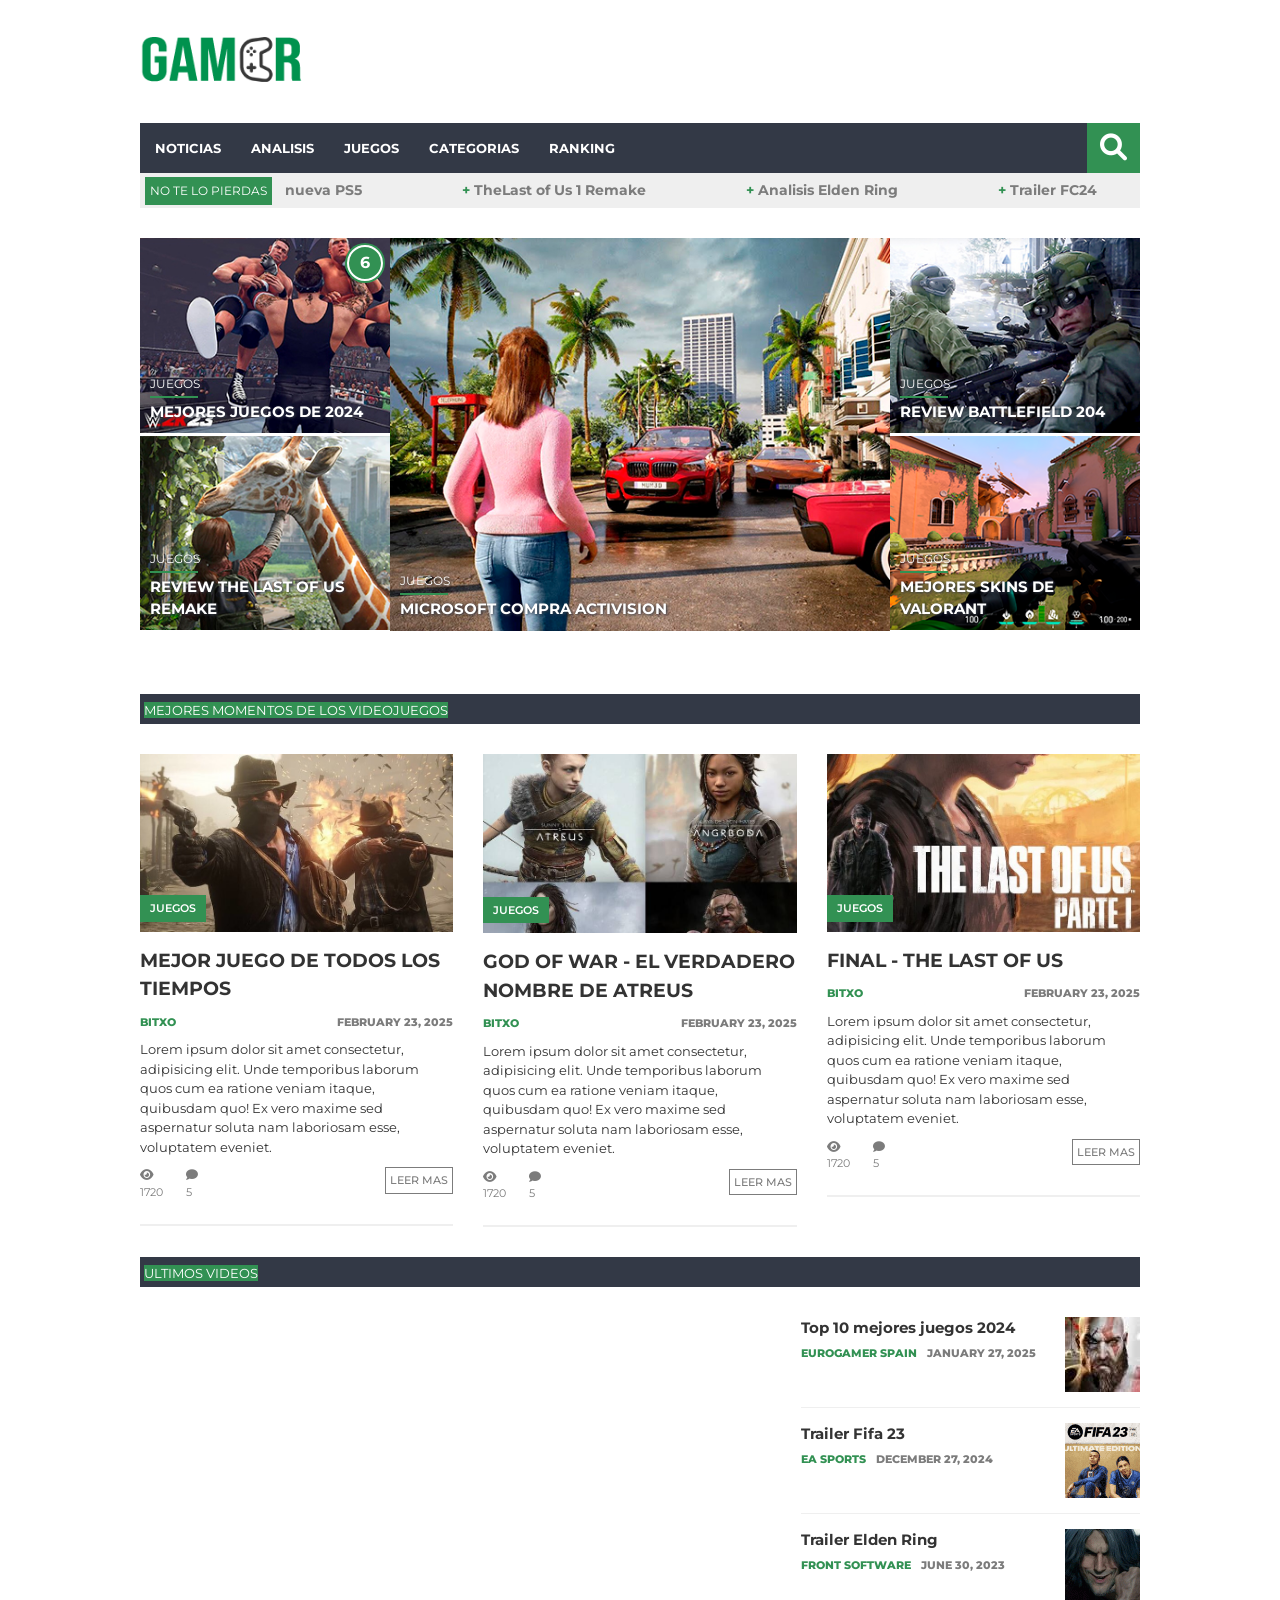
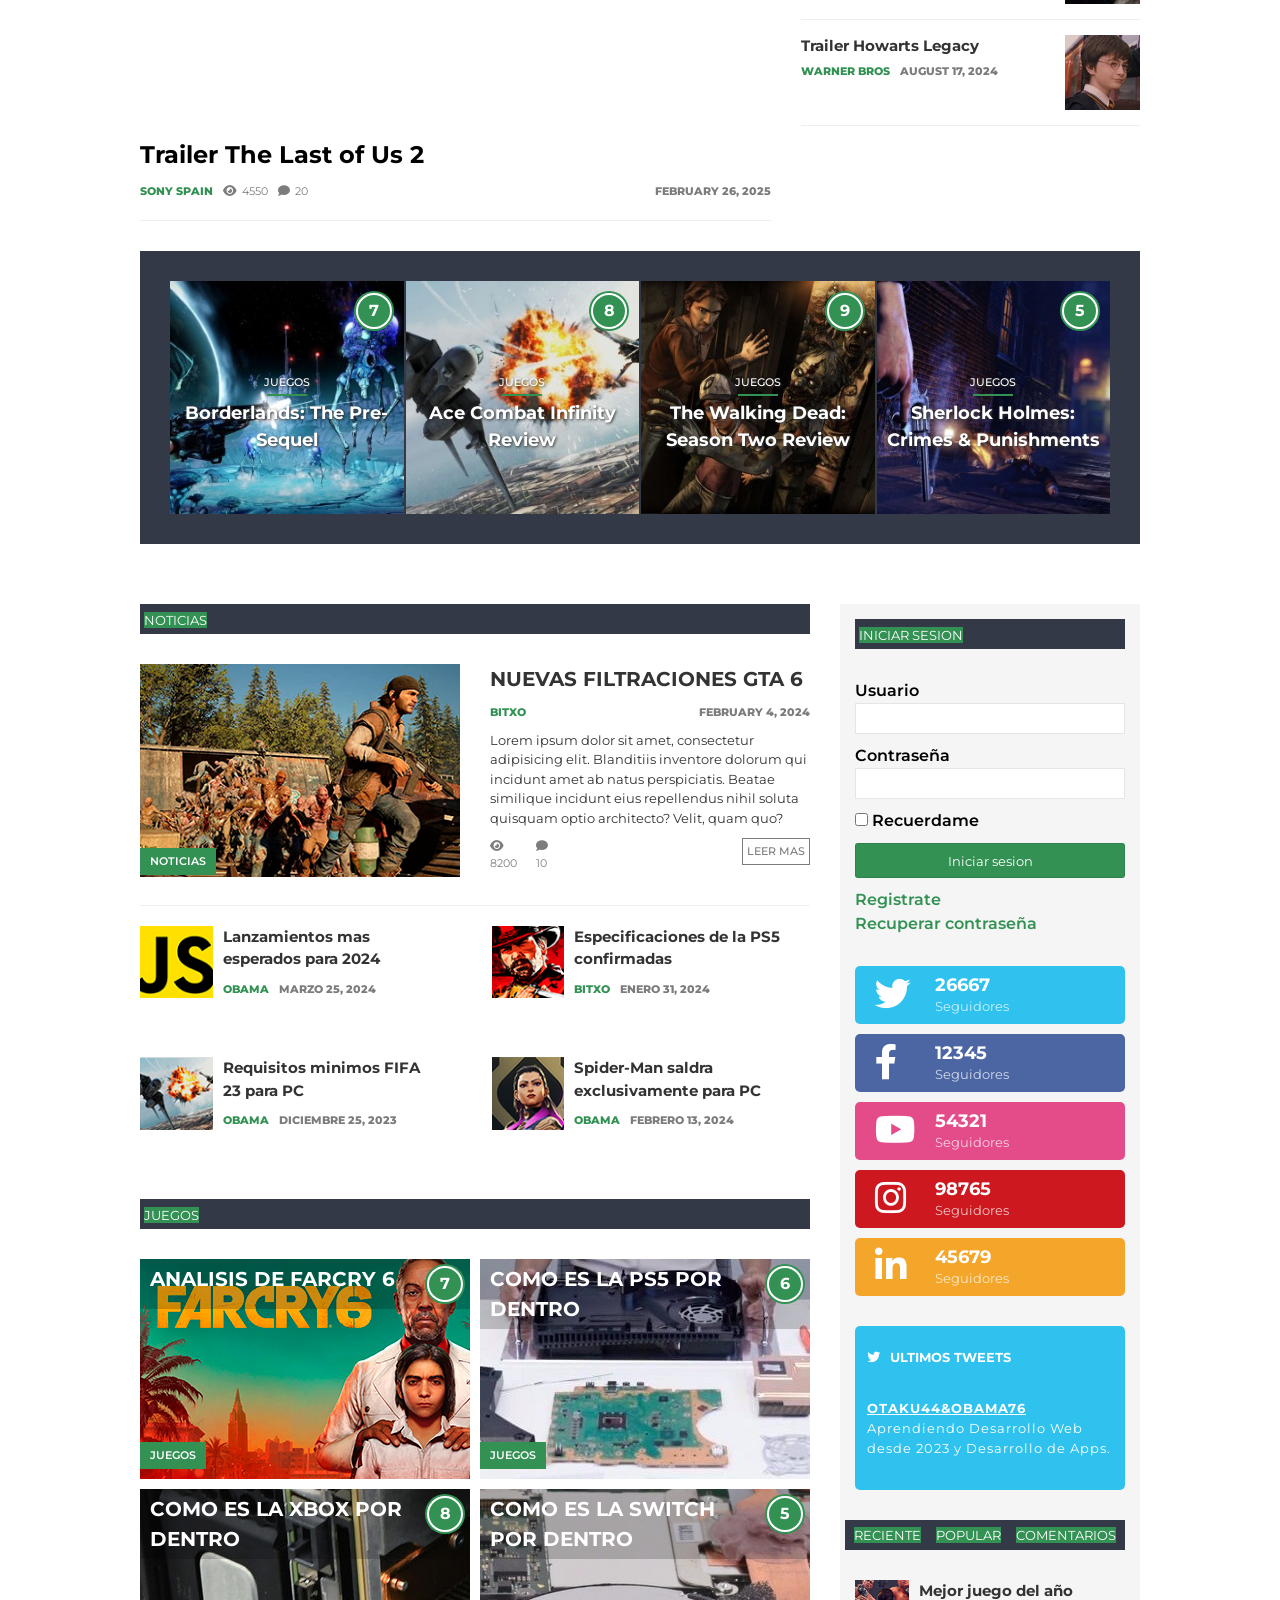
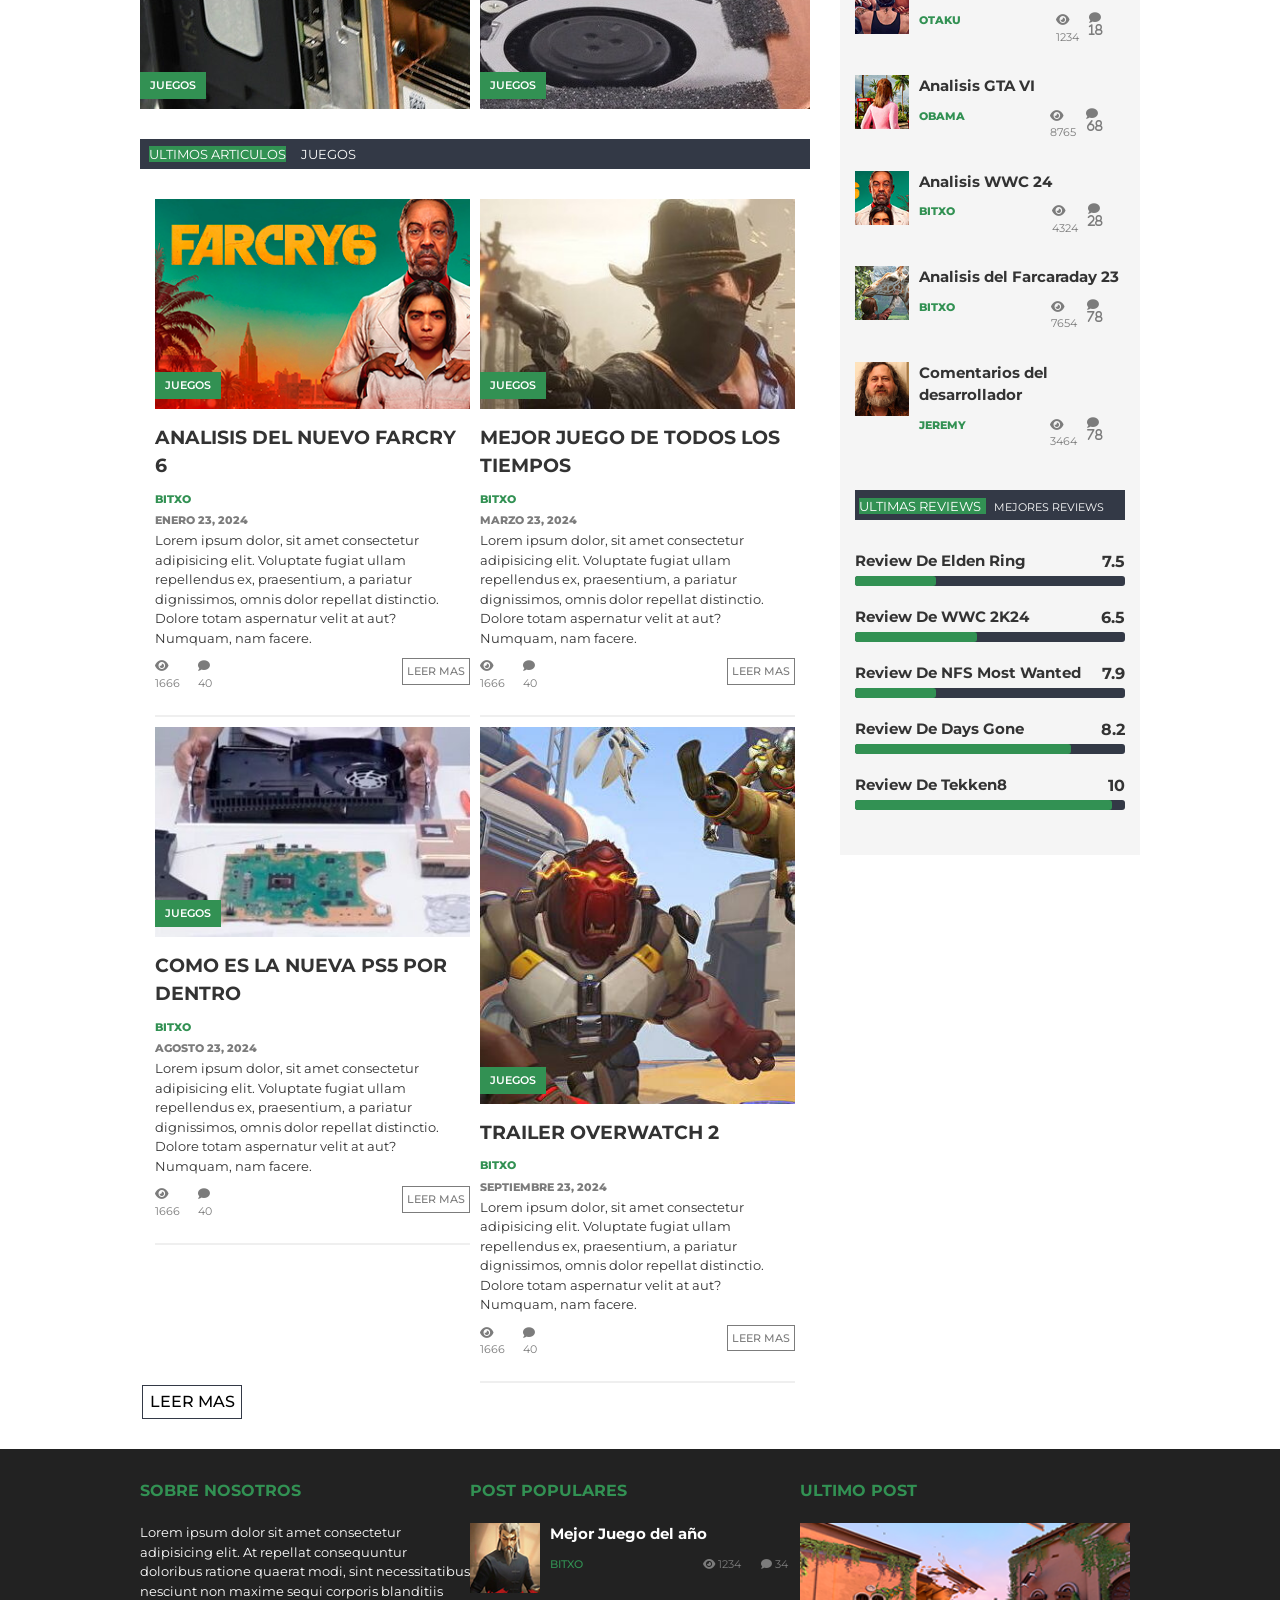
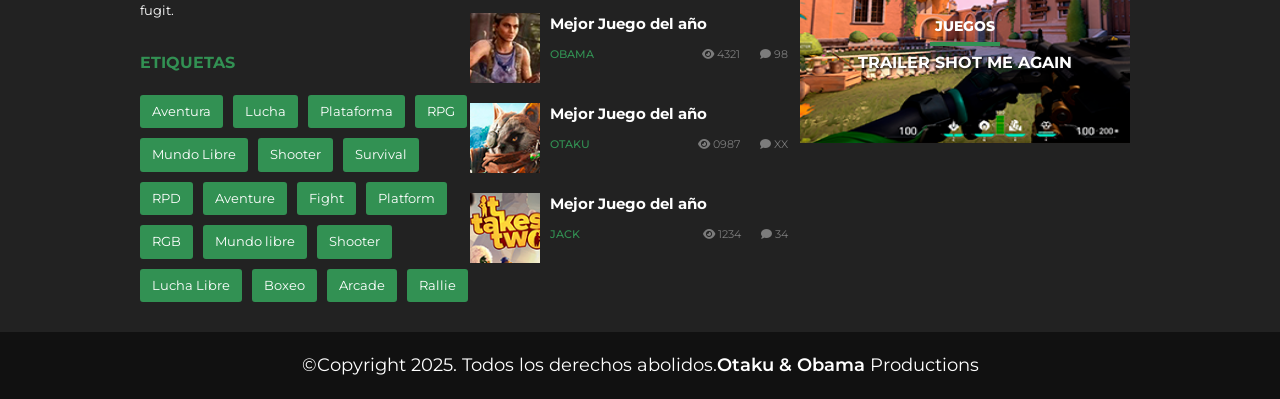
==== commit 01276bc5: "Modifico el README, hago un archivo CSS para los estilos compartidos . Mejoro las Media queries para" ====
--- a/index.html
+++ b/index.html
@@ -12,8 +12,8 @@
     <!-- Cargar estilos -->
     <link href="./styles/reset.css" rel="stylesheet">
     <link href="./styles/general_styles.css" rel="stylesheet">
+    <link href="./styles/estilos_compartidos.css" rel="stylesheet">
     <link href="./styles/navbar.css" rel="stylesheet">
-    <link href="./styles/responsive.css" rel="stylesheet">
     <link href="./styles/header.css" rel="stylesheet">
     <link href="./styles/marquesina.css" rel="stylesheet">
     <link href="./styles/slider.css" rel="stylesheet">
@@ -23,10 +23,11 @@
     <link href="./styles/news.css" rel="stylesheet">
     <link href="./styles/aside.css" rel="stylesheet">
     <link href="./styles/footer.css" rel="stylesheet">
+    <link href="./styles/responsive.css" rel="stylesheet">
 
 
     <!-- Cargar scripts JS -->
-
+    <script src="/js/header.js"></script>
     <script src="/js/navbar.js"></script>
     <script src="/js/marquesina.js"></script>
     <script src="/js/slider.js"></script>
@@ -111,11 +112,11 @@
     </div>
 
 
-    <!--Footer /Pie de pagina  -->
-    <!-- <footer class="layout__footer"> -->
-
-    <div id="footer"></div>
-
+    <!-- Footer /Pie de pagina  -->
+    
+             <div id="footer"></div> 
+    
+            
 </body>
 
 </html>
--- a/styles/general_styles.css
+++ b/styles/general_styles.css
@@ -1,5 +1,3 @@
-            
-
 /* Empezamos creando las variables generales para todo el diseño */
 :root {
     --color-principal: #fff;
@@ -53,4 +51,5 @@
     width: 55vw;
     min-width: 100rem;
     margin: 0 auto;
-}+}
+
--- a/styles/estilos_compartidos.css
+++ b/styles/estilos_compartidos.css
@@ -0,0 +1,155 @@
+/* ESTILOS TITULOS SECCIONES */
+
+.subheader__title,
+.news__title,
+.list-header__title,
+.last-reviews__title,
+.last-reviews__link-title,
+.list-header__link-title {
+    display: inline;
+    font-weight: 400;
+    font-size: 1.3rem;
+    text-transform: uppercase;
+    white-space: nowrap;
+    /* padding: 0.1rem; */
+    color: var(--color-principal);
+    background-color: var(--color-secondary);
+}    
+
+/* ESTILOS SECCIONES SUB-ENCABEZADOS */
+.news__subheader,
+.games__subheader,
+.login__subheader,
+.posts__subheader,
+.recent__subheader,
+.videos__subheader,
+.highlights__subheader,
+.last-reviews__subheader {
+    width: 100%;
+    height: 3rem;
+    margin-bottom: 3rem;
+    background-color: var(--color-bg-navbar);
+    padding: 0.4rem;
+}
+
+/*ESTILOS DEL ICONO DE COMENTARIOS Y NUMERO VISITAS  */
+
+.footer-post__comments>.fa-solid,
+.footer-post__views>.fa-solid,
+.main-video__comments>.fa-solid,
+.main-video__views>.fa-solid,
+.main-post__comments>.fa-solid,
+.main-post__views>.fa-solid,
+.recent__comments>.fa-solid,
+.recent__views>.fa-solid {
+    margin-right: 0.2rem;
+    margin-right: 0.2rem;
+    font-size: 1.2rem;
+}
+
+/* ESTILOS DE TEXTO DE COMENTARIOS Y NUMERO VISITAS DE CADA SECCION */
+
+.footer-post__comments,
+.footer-post__views,
+.main-video__comments,
+.main-video__views,
+.main-post__views,
+.main-post__comments,
+.recent__comments,
+.recent__views {
+    display: inline-block;
+    font-weight: 400;
+    font-size: 1.1rem;
+    color: var(--color-text-marquee);
+}
+
+/* ESTILOS PARA EL AUTOR DE CADA SECCION */
+
+.highlights__author,
+.main-video__author,
+.video__author,
+.main-post__author,
+.news__author,
+.post__author,
+.recent__author {
+    font-weight: 800;
+    font-size: 1.1rem;
+    text-transform: uppercase;
+    color: var(--color-secondary);
+}
+
+/* ESTILOS PARA LA FECHA DE CADA SECCION */
+
+.highlights__date,
+.main-video__date,
+.video__date,
+.main-post__date,
+.news__data,
+.post__date {
+    font-weight: 800;
+    text-transform: uppercase;
+    font-size: 1.1rem;
+    line-height: 1.5;
+    color: var(--color-text-marquee);
+}
+
+/* ESTILOS READ MORE DE CADA SECCION */
+
+.footer-post__read-more,
+.main-post__read-more,
+.post__btn-read-more {
+    color: var(--color-text-marquee);
+    border: 1px solid var(--color-text-marquee);
+    font-weight: 500;
+    font-size: 1.1rem;
+    padding: 0.4rem;
+    text-transform: uppercase;
+    text-align: center;
+    margin-bottom: 2rem;
+}
+
+.footer-post__read-more:hover,
+.main-post__read-more:hover,
+.post__btn-read-more:hover {
+    /* border: 1px solid var(--color-secondary); */
+    /* color: var(--color-secondary); */
+    color: var(--color-principal);
+    background-color: var(--color-secondary);
+}
+
+/* ESTILOS PARA LAS CAJAS DE LAS CATEGORIAS  */
+
+.highlights__category:hover,
+.post__container-category:hover,
+.main-post__container-category:hover,
+.game__container-category:hover {
+    background-color: var(--color-bg-navbar);
+}
+
+.main-post__container-category,
+.game__container-category,
+.highlights__category,
+.post__container-category{
+    position: absolute;
+    left: 0;
+    bottom: 1rem;
+    padding: 0.5rem 1rem;
+    background-color: var(--color-secondary);
+    transition: all 300ms ease-in-out;
+}
+
+.main-post__category,
+.game__category,
+.highlights__name-category,
+.post__category {
+    display: block;
+    font-size: 1.1rem;
+    font-weight: 600;
+    text-transform: uppercase;
+    color: var(--color-principal);
+}
+
+
+
+
+
--- a/styles/highlights.css
+++ b/styles/highlights.css
@@ -1,4 +1,4 @@
-/* Estilos mejores momentos highlights */
+/* ESTILOS MEJORES MOMENTOS / HIGHLIGHTS */
 
 .layout__highlights {
     grid-area: high;
@@ -36,32 +36,6 @@
     transform: scale(1.1);
 }
 
-.highlights__category,
-.game__category,
-.post__container-category {
-    position: absolute;
-    left: 0;
-    bottom: 1rem;
-    padding: 0.5rem 1rem;
-    text-align: center;
-    background-color: var(--color-secondaryy);
-    transition: all 300ms;
-}
-
-.highlights__category:hover,
-.post__container-category:hover {
-    background-color: var(--color-bg-navbar);
-}
-
-.highlights__name-category,
-.post__category {
-    display: block;
-    font-weight: bold;
-    font-size: 1.1rem;
-    text-transform: uppercase;
-    color: var(--color-principal);
-}
-
 .highlights__title,
 .post__title {
     font-size: 1.9rem;
@@ -89,32 +63,6 @@
     margin: 1rem 0;
 }
 
-.highlights__author,
-.main-video__author,
-.video__author,
-.main-post__author,
-.news__author,
-.post__author,
-.recent__author {
-    font-weight: 800;
-    font-size: 1.1rem;
-    text-transform: uppercase;
-    color: var(--color-secondary);
-}
-
-.highlights__date,
-.main-video__date,
-.video__date,
-.main-post__date,
-.news__data,
-.post__date {
-    font-weight: 800;
-    text-transform: uppercase;
-    font-size: 1.1rem;
-    line-height: 1.5;
-    color: var(--color-text-marquee);
-}
-
 .highlights__description,
 .post__description {
     color: var(--color-titles);
@@ -139,87 +87,19 @@
     gap: 1rem;
 }
 
-.footer-post__comments,
-.footer-post__views,
-.main-video__comments,
-.main-video__views,
-.main-post__views,
-.main-post__comments,
-.recent__comments,
-.recent__views {
-    display: inline-block;
-    font-weight: 400;
-    font-size: 1.1rem;
-    color: var(--color-text-marquee);
-}
-
-.footer-post__comments>.fa-solid,
-.footer-post__views>.fa-solid,
-.main-video__comments>.fa-solid,
-.main-video__views>.fa-solid,
-.main-post__comments>.fa-solid,
-.main-post__views>.fa-solid,
-.recent__comments>.fa-solid,
-.recent__views>.fa-solid {
-    margin-right: 0.2rem;
-    margin-right: 0.2rem;
-    font-size: 1.2rem;
-}
-
 .recent__comments>a,
 .footer-post__comments>a {
     display: inline;
 }
 
-.footer-post__read-more,
-.main-post__read-more,
-.post__btn-read-more {
-    color: var(--color-text-marquee);
-    border: 1px solid var(--color-text-marquee);
-    font-weight: 500;
-    font-size: 1.1rem;
-    padding: 0.4rem;
-    text-transform: capitalize;
-    text-align: center;
-    margin-bottom: 2rem;
-}
 
-.footer-post__read-more:hover,
-.main-post__read-more:hover,
-.post__btn-read-more:hover {
-    border: 1px solid var(--color-secondary);
-    color: var(--color-secondary);
-}
 
-/* Estilos sub encabezados */
-.news__subheader,
-.games__subheader,
-.login__subheader,
-.posts__subheader,
-.recent__subheader,
-.videos__subheader,
-.highlights__subheader,
-.last-reviews__subheader {
-    width: 100%;
-    height: 3rem;
-    margin-bottom: 3rem;
-    background-color: var(--color-bg-navbar);
-    padding: 0.5rem;
-}
 
-.subheader__title,
-.news__title,
-.list-header__title,
-.last-reviews__title,
-.last-reviews__link-title,
-.list-header__link-title {
-    display: inline;
-    font-weight: 400;
-    font-size: 1.3rem;
-    text-transform: uppercase;
-    white-space: nowrap;
-    padding: 0.2rem;
-    color: var(--color-principal);
-    background-color: var(--color-secondary);
-}
 
+
+
+
+
+
+
+
--- a/styles/news.css
+++ b/styles/news.css
@@ -52,27 +52,6 @@
 
 .main-post__img:hover {
     transform: scale(1.1);
-}
-
-.main-post__container-category {
-    position: absolute;
-    left: 0;
-    bottom: 1rem;
-    padding: 0.5rem 1rem;
-    background-color: var(--color-secondary);
-    transition: all 300ms ease-in-out;
-}
-
-.main-post__container-category:hover {
-    color: var(--color-bg-navbar);
-}
-
-.main-post__category {
-    display: block;
-    font-size: 1.1rem;
-    font-weight: 400;
-    text-transform: uppercase;
-    color: var(--color-principal);
 }
 
 .main-post__meta {
@@ -107,7 +86,7 @@
 }
 
 .news__post {
-    width: 40rem;
+    width: 35rem;
     display: flex;
     gap: 1rem;
     /* Con flex basics conseguimos que se coloquen dos por fila  */
@@ -160,13 +139,15 @@
 .main__games {
     width: 100%;
     margin-bottom: 3rem;
+    /* background-color: red; */
 }
 
 .games__container {
     display: flex;
     flex-direction: row;
+    justify-content: center;
     flex-wrap: wrap;
-    gap: 3rem;
+    gap: 1rem;
 }
 
 .games__game {
@@ -222,10 +203,6 @@
     text-shadow: 0 0 5px black;
 }
 
-.game__category {
-    background-color: var(--color-secondary);
-}
-
 /* ESTILOS ULTIMOS ARTICULOS */
 .main__posts {
     width: 100%;
@@ -250,7 +227,11 @@
 }
 
 .posts__container {
+    display: flex;
+    flex-direction: row;
     flex-wrap: wrap;
+    justify-content: center;
+    gap: 1rem;
 }
 
 .post__details {
@@ -265,18 +246,21 @@
 
 /* ESTILOS BOTON MAIN */
 
-.post__read-more-btn {
-    width: 100%;
+.post__container-btn {
+    width: 10rem;
     text-align: center;
+    text-transform: uppercase;
     border: 1px solid var(--color-bg-navbar);
+    transition: all 300ms ease-in-out;
     font-weight: 500;
+    margin: 0.2rem;
     font-size: 1.6rem;
-    text-transform: uppercase;
     padding: 0.4rem;
-    transition: all 300ms ease-in-out;
 }
 
 .post__container-btn:hover {
+
     background-color: var(--color-secondary);
     color: var(--color-principal);
-}+}
+
--- a/styles/footer.css
+++ b/styles/footer.css
@@ -13,7 +13,7 @@
     padding: 3rem 0;
     display: flex;
     flex-direction: row;
-    gap: 3rem;
+    /* gap: 3rem; */
 }
 
 .footer__left-container {
@@ -46,7 +46,6 @@
     flex-wrap: wrap;
     gap: 1rem;
 }
-
 .tags__tag {
     display: inline-block;
     padding: 0.5rem 1rem;
@@ -188,6 +187,7 @@
 
 .footer__description {
     color: var(--color-principal);
+    text-align: center;
     padding: 2rem;
     background-color: var(--color-footer-down);
 }
@@ -195,14 +195,18 @@
 .footer__text {
     width: 55%;
     margin: 0 auto;
-    font-size: 1.2rem;
+    font-size: 1.8rem;
     white-space: nowrap;
-
-
-
-
-
-
-
-
-}+}
+
+.footer__author {
+    font-weight: 600;
+}
+
+
+
+
+
+
+
+
--- a/styles/responsive.css
+++ b/styles/responsive.css
@@ -12,8 +12,8 @@
 
     /* LAYOUT */
     .layout {
-        width: 70%;
-        min-width: 74rem;
+        width: 72%;
+        min-width: 72rem;
         margin: 0 auto;
         /* modificamos el grid template-areas  */
         grid-template-areas:
@@ -28,6 +28,7 @@
             "aside aside"
     }
 
+
     /* HEADER */
     .layout__header {
         display: flex;
@@ -59,7 +60,7 @@
 
     /* MENU MOBILE */
 
-    /* Mostarmos el boton cuando sea menos de 1024px y en los estilos de la navbar , le aplicamos los mismos que al boton search y su icono  */
+    /* Mostramos el boton cuando sea menos de 1024px y en los estilos de la navbar , le aplicamos los mismos que al boton search y su icono  */
 
     .navbar__mobile-btn {
         display: flex;
@@ -172,6 +173,12 @@
 
     /* HIGHLIGHTS / MEJORES MOMENTOS */
 
+    .layout__carousel-games {
+        background-color:transparent;
+        padding: 0.5rem;
+     
+    }
+
     .highlights__posts {
         width: 100%;
         flex-direction: column;
@@ -186,13 +193,18 @@
 
     .highlights__img {
         transition: all 300ms ease-in-out;
-        height: 17rem;
-        width: 65rem;
+    
     }
 
     .highlights__subheader {
         display: flex;
         justify-content: center;
+    }
+
+    .highlights__img {
+        display: flex;
+        flex-direction: column;
+       
     }
 
     /* VIDEOS */
@@ -200,6 +212,8 @@
         width: 75%;
     }
 
+
+
     /* CAROUSEL VIDEOS */
 
     .carousel-games__item-hidden {
@@ -209,6 +223,10 @@
     .carousel-games__item {
         flex-basis: 50%;
 
+    }
+
+    .main__news {
+        width: 100%;
     }
 
     /* ASIDE / BARRA LATERAL */
@@ -226,22 +244,16 @@
     .footer__container {
         width: 70%;
         min-width: 70rem;
-        flex-direction: column;
-    }
-
-    .footer__left-container,
-    .footer__center-container,
-    .footer__right-container {
-        flex-basis: 100%;
-    }
-
-
-
-    .tags__tag {
-        width: 10rem;
-        height: 5rem;
-        text-align: center;
-    }
+        display: flex;
+        flex-direction: row;
+        justify-content: center;
+        align-items: center;
+    }
+
+
+
+
+
 
     .footer__title {
         text-align: center;
@@ -304,7 +316,7 @@
         padding: 3rem;
         margin-right: 0;
     }
-
+  
     /* FOOTER */
 
     .footer__container {
@@ -337,8 +349,8 @@
 
 @media (max-width: 592px) {
     .layout {
-        width: 35%;
-        min-width: 35rem;
+        width: 37%;
+        min-width: 37rem;
         margin: 0 auto;
     }
 
@@ -389,9 +401,9 @@
     .highlights__img {
         display: flex;
         flex-direction: column;
-        width: 170rem;
-        height: 30rem;
-    }
+       
+    }
+
 
     /* VIDEOS */
 
@@ -451,23 +463,124 @@
     .posts__container {
         flex-direction: column;
     }
+    .carousel-games__list {
+        width:100%;
+        display: flex;
+        flex-direction: column;
+    }
+
+    .carousel-games__img {
+        width: 100%;
+    }
+
+    .layout__footer {
+        /* Mantén el ancho del footer al 100% */
+        width: 100%;
+        max-width: none;
+    }
+
+
+        .footer__container {
+            width: 100vw !important; /* Forzar el ancho a 100% del viewport */
+            max-width: 592px !important; /* Asegúrate de que no exceda 350px */
+            min-width: 0 !important; /* Cambia a 0 para permitir que se reduzca */
+            margin: 0 auto; /* Centra el contenedor */
+            padding: 1rem; /* Ajusta el padding si es necesario */
+            display: flex; /* Mantén el display flex si es necesario */
+            flex-direction: column; /* Cambia a columna para pantallas pequeñas */
+            gap: 1rem; /* Ajusta el espacio entre elementos */
+        }
+    
+    
+
+    .footer__left-container,
+    .footer__about,
+    .about__title,
+    .about__description,
+    .footer__tags,
+    .footer__title,
+    .tags__container {
+        display: flex;
+        flex-direction: column;
+        max-width: 592px !important;
+        width:100% !important
+    }
+    .footer__text {
+        /* width: 55%; */
+        margin: 0 auto;
+        font-size: 0.8rem;
+        white-space: nowrap;
+    }
+    
+    .footer__author {
+        font-weight: 600;
+    }
+
+
+
+
+
+
+    .news__post {
+        max-width: 52rem !important;
+    }
+
+
+
 }
 
+
+
 @media (max-width: 350px) {
-    .layout {
-        width: 35%;
-        min-width: 35rem;
-        margin: 0;
-    }
-
-    .footer__container {
-        width: 50rem;
-        margin: 0;
-    }
-
-    .tags__tag {
-        padding: 0rem;
-        margin: 1rem
-    }
-
-}+
+
+    .layout__footer {
+        /* Mantén el ancho del footer al 100% */
+        width: 100%;
+        max-width: none;
+    }
+
+
+        .footer__container {
+            width: 100vw !important; /* Forzar el ancho a 100% del viewport */
+            max-width: 350px !important; /* Asegúrate de que no exceda 350px */
+            min-width: 0 !important; /* Cambia a 0 para permitir que se reduzca */
+            margin: 0 auto; /* Centra el contenedor */
+            padding: 1rem; /* Ajusta el padding si es necesario */
+            display: flex; /* Mantén el display flex si es necesario */
+            flex-direction: column; /* Cambia a columna para pantallas pequeñas */
+            gap: 1rem; /* Ajusta el espacio entre elementos */
+        }
+    
+    
+
+    .footer__left-container,
+    .footer__about,
+    .about__title,
+    .about__description,
+    .footer__tags,
+    .footer__title,
+    .tags__container {
+        display: flex;
+        flex-direction: column;
+        max-width: 350px !important;
+        width:100% !important
+    }
+
+    .footer__text {
+        /* width: 55%; */
+        margin: 0 auto;
+        font-size: 0.8rem;
+        white-space: nowrap;
+    }
+    
+    .footer__author {
+        font-weight: 600;
+    }
+
+    .news__post {
+        max-width: 35rem !important;
+    }
+
+  
+}
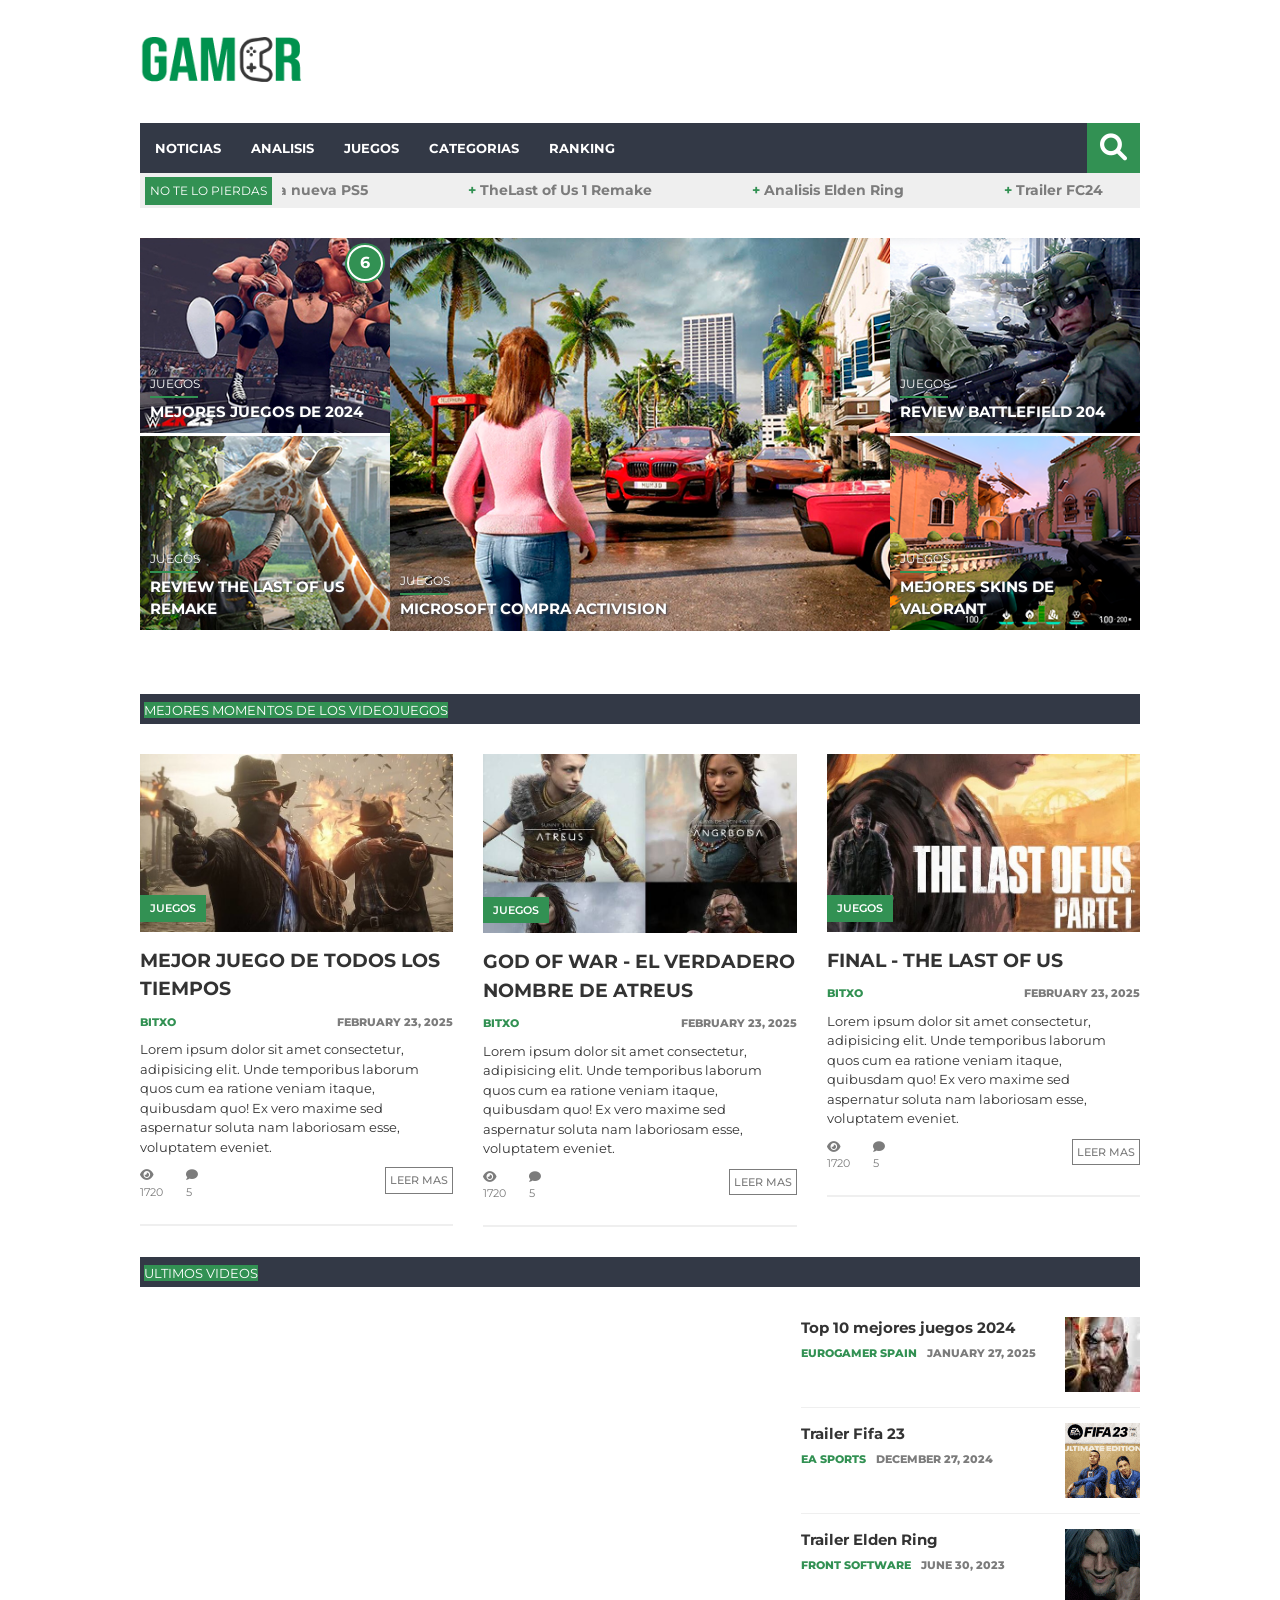
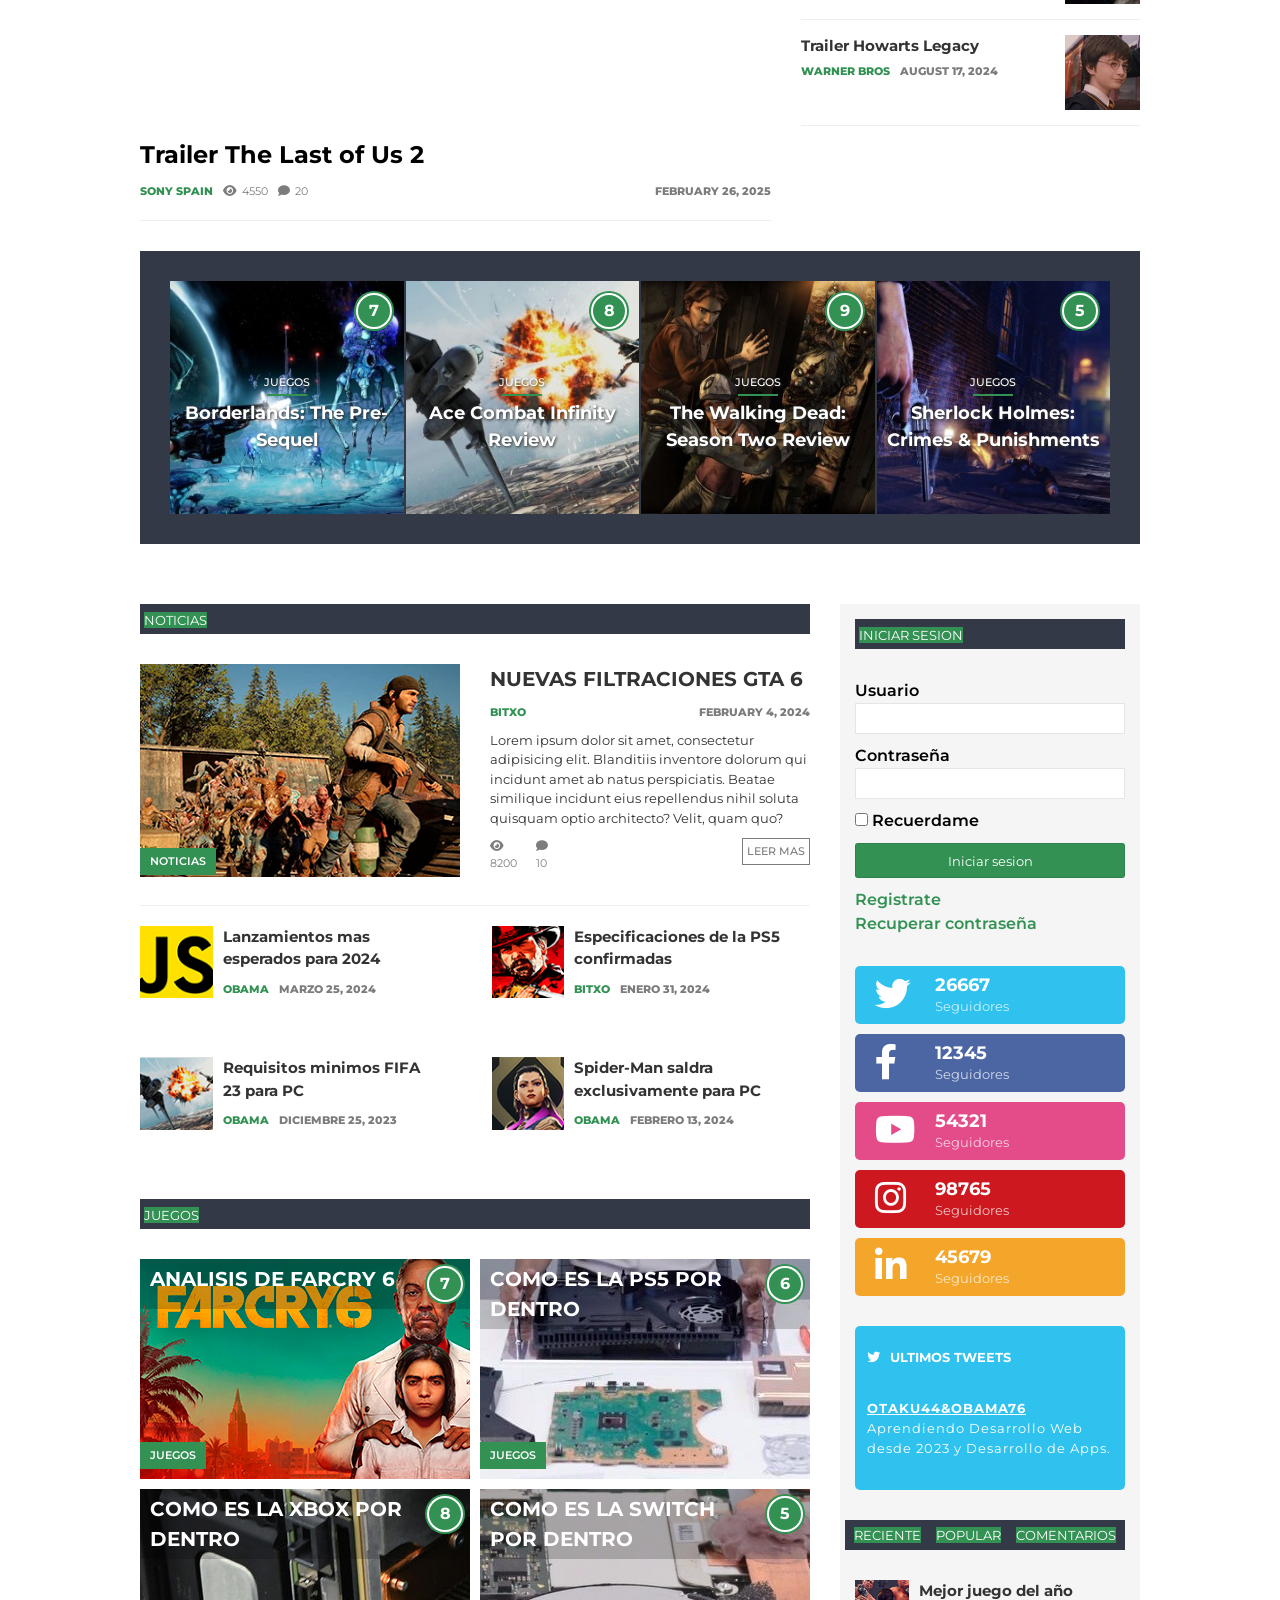
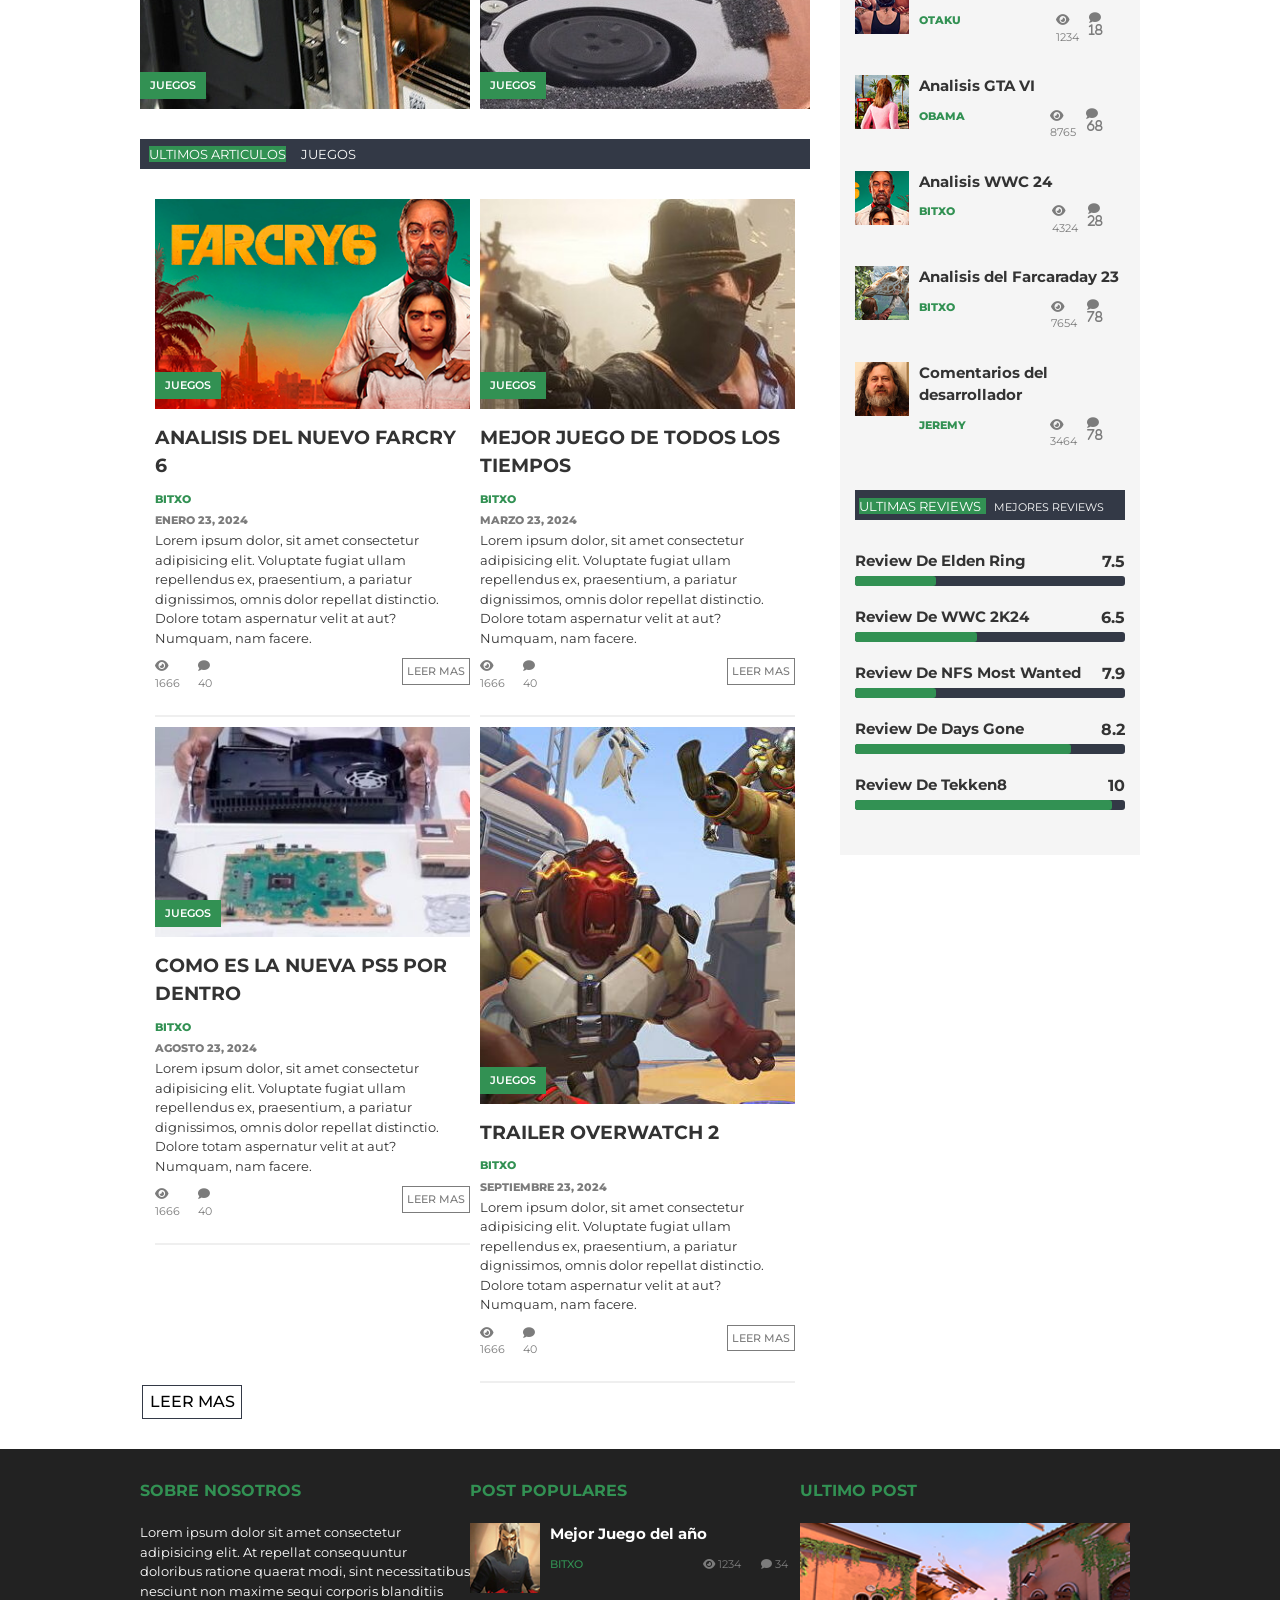
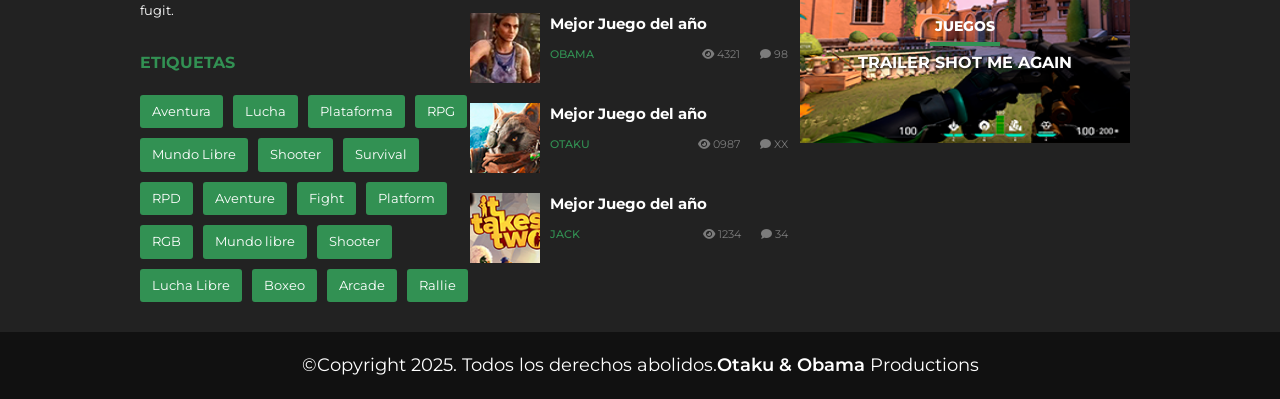
==== commit d25bdbf9: "Cambiado nombre carpeta a shared_styles.css" ====
--- a/index.html
+++ b/index.html
@@ -12,7 +12,7 @@
     <!-- Cargar estilos -->
     <link href="./styles/reset.css" rel="stylesheet">
     <link href="./styles/general_styles.css" rel="stylesheet">
-    <link href="./styles/estilos_compartidos.css" rel="stylesheet">
+    <link href="./styles/shared_styles.css" rel="stylesheet">
     <link href="./styles/navbar.css" rel="stylesheet">
     <link href="./styles/header.css" rel="stylesheet">
     <link href="./styles/marquesina.css" rel="stylesheet">
--- a/styles/shared_styles.css
+++ b/styles/shared_styles.css
@@ -0,0 +1,155 @@
+/* ESTILOS TITULOS SECCIONES */
+
+.subheader__title,
+.news__title,
+.list-header__title,
+.last-reviews__title,
+.last-reviews__link-title,
+.list-header__link-title {
+    display: inline;
+    font-weight: 400;
+    font-size: 1.3rem;
+    text-transform: uppercase;
+    white-space: nowrap;
+    /* padding: 0.1rem; */
+    color: var(--color-principal);
+    background-color: var(--color-secondary);
+}    
+
+/* ESTILOS SECCIONES SUB-ENCABEZADOS */
+.news__subheader,
+.games__subheader,
+.login__subheader,
+.posts__subheader,
+.recent__subheader,
+.videos__subheader,
+.highlights__subheader,
+.last-reviews__subheader {
+    width: 100%;
+    height: 3rem;
+    margin-bottom: 3rem;
+    background-color: var(--color-bg-navbar);
+    padding: 0.4rem;
+}
+
+/*ESTILOS DEL ICONO DE COMENTARIOS Y NUMERO VISITAS  */
+
+.footer-post__comments>.fa-solid,
+.footer-post__views>.fa-solid,
+.main-video__comments>.fa-solid,
+.main-video__views>.fa-solid,
+.main-post__comments>.fa-solid,
+.main-post__views>.fa-solid,
+.recent__comments>.fa-solid,
+.recent__views>.fa-solid {
+    margin-right: 0.2rem;
+    margin-right: 0.2rem;
+    font-size: 1.2rem;
+}
+
+/* ESTILOS DE TEXTO DE COMENTARIOS Y NUMERO VISITAS DE CADA SECCION */
+
+.footer-post__comments,
+.footer-post__views,
+.main-video__comments,
+.main-video__views,
+.main-post__views,
+.main-post__comments,
+.recent__comments,
+.recent__views {
+    display: inline-block;
+    font-weight: 400;
+    font-size: 1.1rem;
+    color: var(--color-text-marquee);
+}
+
+/* ESTILOS PARA EL AUTOR DE CADA SECCION */
+
+.highlights__author,
+.main-video__author,
+.video__author,
+.main-post__author,
+.news__author,
+.post__author,
+.recent__author {
+    font-weight: 800;
+    font-size: 1.1rem;
+    text-transform: uppercase;
+    color: var(--color-secondary);
+}
+
+/* ESTILOS PARA LA FECHA DE CADA SECCION */
+
+.highlights__date,
+.main-video__date,
+.video__date,
+.main-post__date,
+.news__data,
+.post__date {
+    font-weight: 800;
+    text-transform: uppercase;
+    font-size: 1.1rem;
+    line-height: 1.5;
+    color: var(--color-text-marquee);
+}
+
+/* ESTILOS READ MORE DE CADA SECCION */
+
+.footer-post__read-more,
+.main-post__read-more,
+.post__btn-read-more {
+    color: var(--color-text-marquee);
+    border: 1px solid var(--color-text-marquee);
+    font-weight: 500;
+    font-size: 1.1rem;
+    padding: 0.4rem;
+    text-transform: uppercase;
+    text-align: center;
+    margin-bottom: 2rem;
+}
+
+.footer-post__read-more:hover,
+.main-post__read-more:hover,
+.post__btn-read-more:hover {
+    /* border: 1px solid var(--color-secondary); */
+    /* color: var(--color-secondary); */
+    color: var(--color-principal);
+    background-color: var(--color-secondary);
+}
+
+/* ESTILOS PARA LAS CAJAS DE LAS CATEGORIAS  */
+
+.highlights__category:hover,
+.post__container-category:hover,
+.main-post__container-category:hover,
+.game__container-category:hover {
+    background-color: var(--color-bg-navbar);
+}
+
+.main-post__container-category,
+.game__container-category,
+.highlights__category,
+.post__container-category{
+    position: absolute;
+    left: 0;
+    bottom: 1rem;
+    padding: 0.5rem 1rem;
+    background-color: var(--color-secondary);
+    transition: all 300ms ease-in-out;
+}
+
+.main-post__category,
+.game__category,
+.highlights__name-category,
+.post__category {
+    display: block;
+    font-size: 1.1rem;
+    font-weight: 600;
+    text-transform: uppercase;
+    color: var(--color-principal);
+}
+
+
+
+
+
--- a/styles/footer.css
+++ b/styles/footer.css
@@ -193,7 +193,7 @@
 }
 
 .footer__text {
-    width: 55%;
+    width: 80%;
     margin: 0 auto;
     font-size: 1.8rem;
     white-space: nowrap;
--- a/styles/responsive.css
+++ b/styles/responsive.css
@@ -28,7 +28,6 @@
             "aside aside"
     }
 
-
     /* HEADER */
     .layout__header {
         display: flex;
@@ -51,12 +50,10 @@
         align-items: center;
     }
 
-
     /* Ocultamos el menu normal por debajo de los 1024px */
     .navbar__list {
         display: none;
     }
-
 
     /* MENU MOBILE */
 
@@ -134,10 +131,8 @@
         text-transform: uppercase;
     }
 
-
     /* SLIDER */
-
-
+    
     .layout__slider {
         grid-area: slider;
         width: 100%;
@@ -149,7 +144,6 @@
 
     }
 
-
     .slider__container--slider1 {
         width: 100%;
         height: 17rem;
@@ -174,9 +168,9 @@
     /* HIGHLIGHTS / MEJORES MOMENTOS */
 
     .layout__carousel-games {
-        background-color:transparent;
+        background-color: transparent;
         padding: 0.5rem;
-     
+
     }
 
     .highlights__posts {
@@ -193,7 +187,7 @@
 
     .highlights__img {
         transition: all 300ms ease-in-out;
-    
+
     }
 
     .highlights__subheader {
@@ -204,7 +198,7 @@
     .highlights__img {
         display: flex;
         flex-direction: column;
-       
+
     }
 
     /* VIDEOS */
@@ -212,8 +206,6 @@
         width: 75%;
     }
 
-
-
     /* CAROUSEL VIDEOS */
 
     .carousel-games__item-hidden {
@@ -250,11 +242,6 @@
         align-items: center;
     }
 
-
-
-
-
-
     .footer__title {
         text-align: center;
     }
@@ -268,17 +255,13 @@
 
 @media (max-width: 750px) {
     .layout {
-
         width: 57%;
         min-width: 57rem;
         margin: 0 auto;
 
     }
 
-
     /* SLIDER */
-
-
     .layout__slider {
         grid-area: slider;
         width: 100%;
@@ -289,8 +272,7 @@
             "slider4 slider4 slider5 slider5";
 
     }
-
-
+    
     .slider__container--slider1 {
         width: 100%;
         height: 12.8rem;
@@ -305,7 +287,7 @@
         width: 100%;
         height: 25rem;
     }
-
+    
     .slider__container--slider5 {
         width: 100%;
         height: 19.25rem;
@@ -316,7 +298,7 @@
         padding: 3rem;
         margin-right: 0;
     }
-  
+
     /* FOOTER */
 
     .footer__container {
@@ -331,20 +313,18 @@
     }
 
     .footer__right-container {
-        margin-right: 5rem;
-    }
-
-
+        margin-right: 0rem;
+    }
+    
     .footer__description {
         margin: 1rem;
     }
-
+    
     .footer__text {
-        overflow: hidden;
-        text-align: center;
-
-    }
-
+        width: 100%;
+        margin-left: 2rem;
+        font-size: 0.8rem;
+    }
 }
 
 @media (max-width: 592px) {
@@ -355,7 +335,6 @@
     }
 
     /* SLIDER */
-
 
     .layout__slider {
         grid-area: slider;
@@ -371,7 +350,6 @@
 
     }
 
-
     .slider__container--slider1 {
         width: 100%;
         height: auto;
@@ -394,16 +372,12 @@
     }
 
     /* MEJORES MOMENTOS */
-
-
-
-
+    
     .highlights__img {
         display: flex;
         flex-direction: column;
-       
-    }
-
+
+    }
 
     /* VIDEOS */
 
@@ -463,8 +437,9 @@
     .posts__container {
         flex-direction: column;
     }
+
     .carousel-games__list {
-        width:100%;
+        width: 100%;
         display: flex;
         flex-direction: column;
     }
@@ -478,109 +453,103 @@
         width: 100%;
         max-width: none;
     }
-
-
-        .footer__container {
-            width: 100vw !important; /* Forzar el ancho a 100% del viewport */
-            max-width: 592px !important; /* Asegúrate de que no exceda 350px */
-            min-width: 0 !important; /* Cambia a 0 para permitir que se reduzca */
-            margin: 0 auto; /* Centra el contenedor */
-            padding: 1rem; /* Ajusta el padding si es necesario */
-            display: flex; /* Mantén el display flex si es necesario */
-            flex-direction: column; /* Cambia a columna para pantallas pequeñas */
-            gap: 1rem; /* Ajusta el espacio entre elementos */
-        }
-    
-    
-
-    .footer__left-container,
-    .footer__about,
-    .about__title,
-    .about__description,
-    .footer__tags,
-    .footer__title,
-    .tags__container {
-        display: flex;
-        flex-direction: column;
-        max-width: 592px !important;
-        width:100% !important
-    }
+    
+    .footer__container {
+        width: 100vw ;
+        /* Forzar el ancho a 100% del viewport */
+        max-width: 592px ;
+        /* Asegúrate de que no exceda 350px */
+        min-width: 0 ;
+        /* Cambia a 0 para permitir que se reduzca */
+        margin: 0 auto;
+        /* Centra el contenedor */
+        padding: 1rem;
+        /* Ajusta el padding si es necesario */
+        display: flex;
+        /* Mantén el display flex si es necesario */
+        gap: 1rem;
+        /* Ajusta el espacio entre elementos */
+    }
+
     .footer__text {
-        /* width: 55%; */
+        width: 100%;
         margin: 0 auto;
         font-size: 0.8rem;
-        white-space: nowrap;
-    }
-    
+    }
+
     .footer__author {
         font-weight: 600;
     }
 
-
-
-
-
-
     .news__post {
-        max-width: 52rem !important;
-    }
-
-
-
+        max-width: 59rem;
+    }
 }
 
-
-
 @media (max-width: 350px) {
-
-
     .layout__footer {
         /* Mantén el ancho del footer al 100% */
         width: 100%;
         max-width: none;
     }
 
-
-        .footer__container {
-            width: 100vw !important; /* Forzar el ancho a 100% del viewport */
-            max-width: 350px !important; /* Asegúrate de que no exceda 350px */
-            min-width: 0 !important; /* Cambia a 0 para permitir que se reduzca */
-            margin: 0 auto; /* Centra el contenedor */
-            padding: 1rem; /* Ajusta el padding si es necesario */
-            display: flex; /* Mantén el display flex si es necesario */
-            flex-direction: column; /* Cambia a columna para pantallas pequeñas */
-            gap: 1rem; /* Ajusta el espacio entre elementos */
-        }
-    
-    
-
-    .footer__left-container,
-    .footer__about,
-    .about__title,
-    .about__description,
-    .footer__tags,
-    .footer__title,
-    .tags__container {
-        display: flex;
-        flex-direction: column;
-        max-width: 350px !important;
-        width:100% !important
-    }
-
-    .footer__text {
-        /* width: 55%; */
+    .footer__container {
+        width: 100%;
+        /* Forzar el ancho a 100%  */
+        max-width: 350px;
+        /* Asegúrate de que no exceda 350px */
+        min-width: 0;
+        /* Cambia a 0 para permitir que se reduzca */
         margin: 0 auto;
-        font-size: 0.8rem;
-        white-space: nowrap;
-    }
-    
+        /* Centra el contenedor */
+        padding: 1rem;
+        /* Ajusta el padding si es necesario */
+        display: flex;
+        /* Mantén el display flex si es necesario */
+        gap: 1rem;
+        /* Ajusta el espacio entre elementos */
+    }
+
     .footer__author {
         font-weight: 600;
     }
 
     .news__post {
-        max-width: 35rem !important;
-    }
-
-  
+        max-width: 35rem;
+    }
 }
+
+
+
+
+
+
+
+
+
+
+
+
+
+
+
+
+
+
+
+
+
+
+
+
+
+
+
+
+
+
+
+
+
+
+
